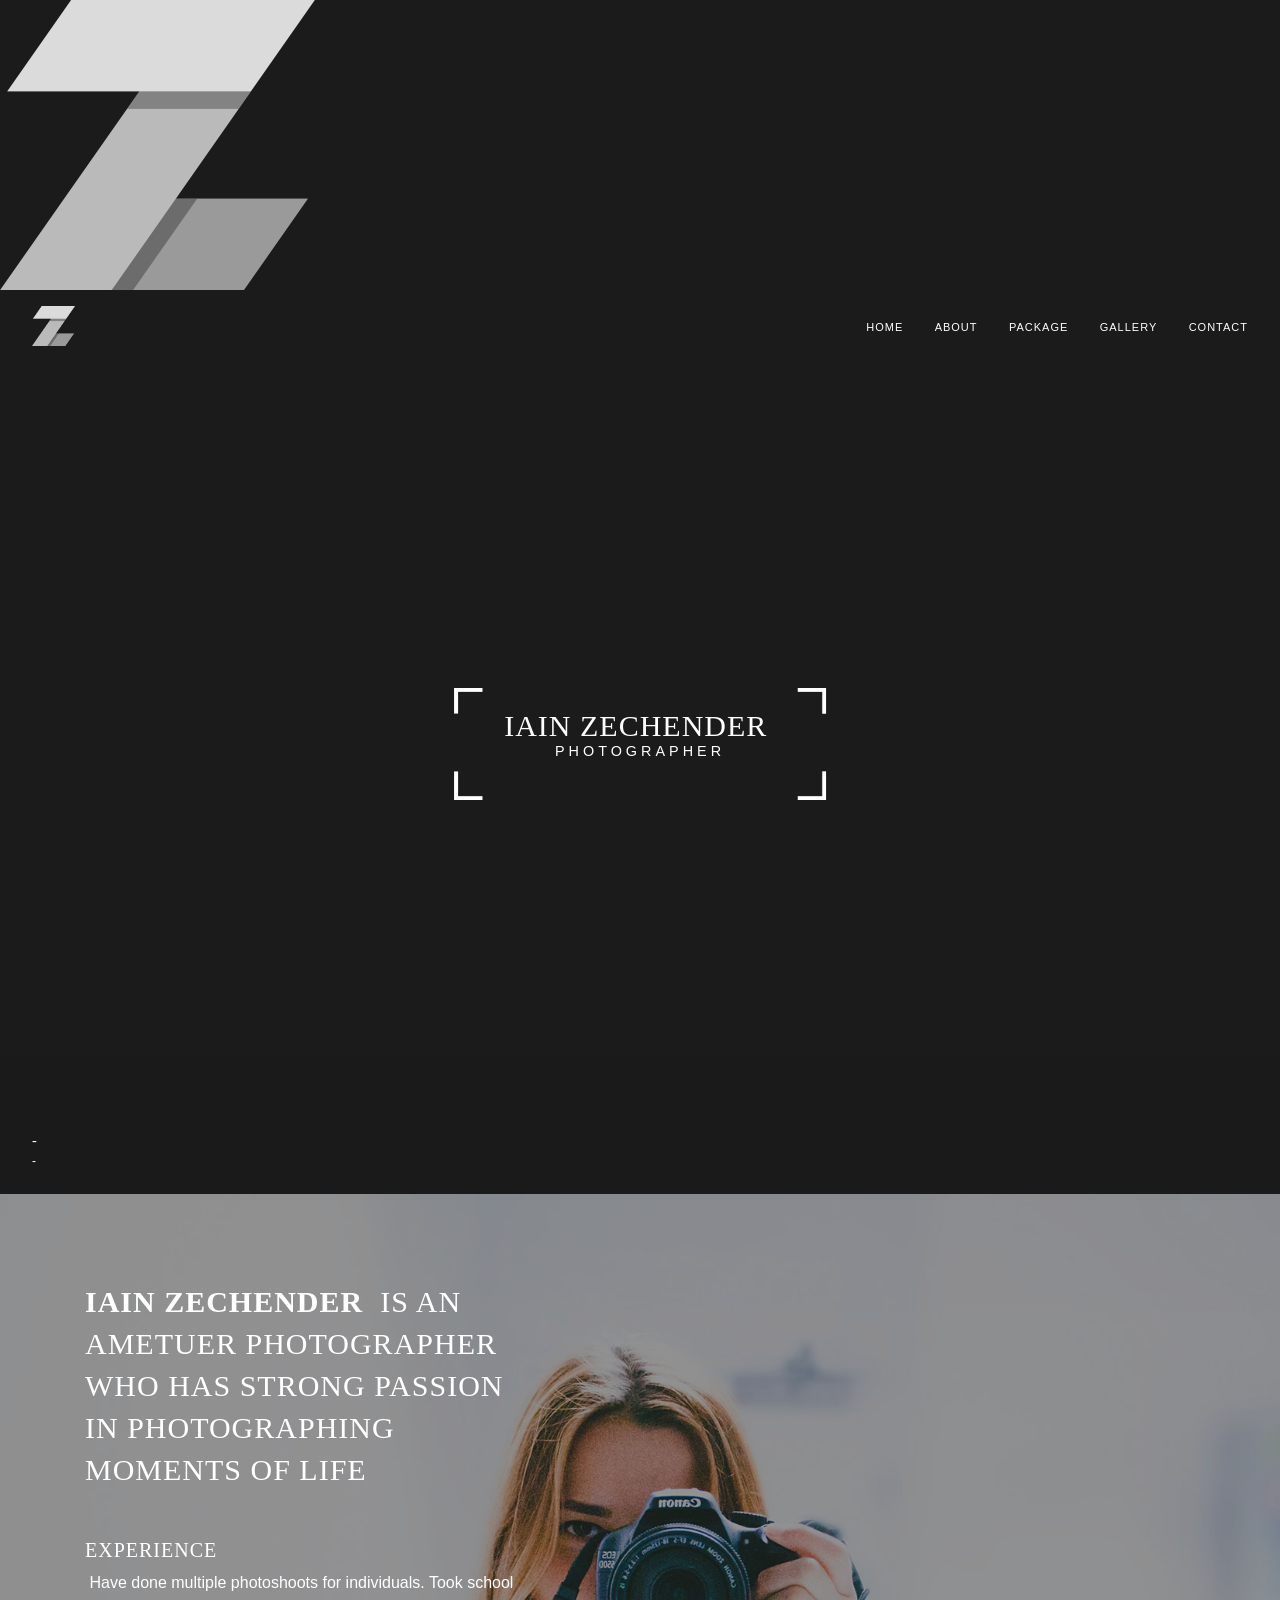
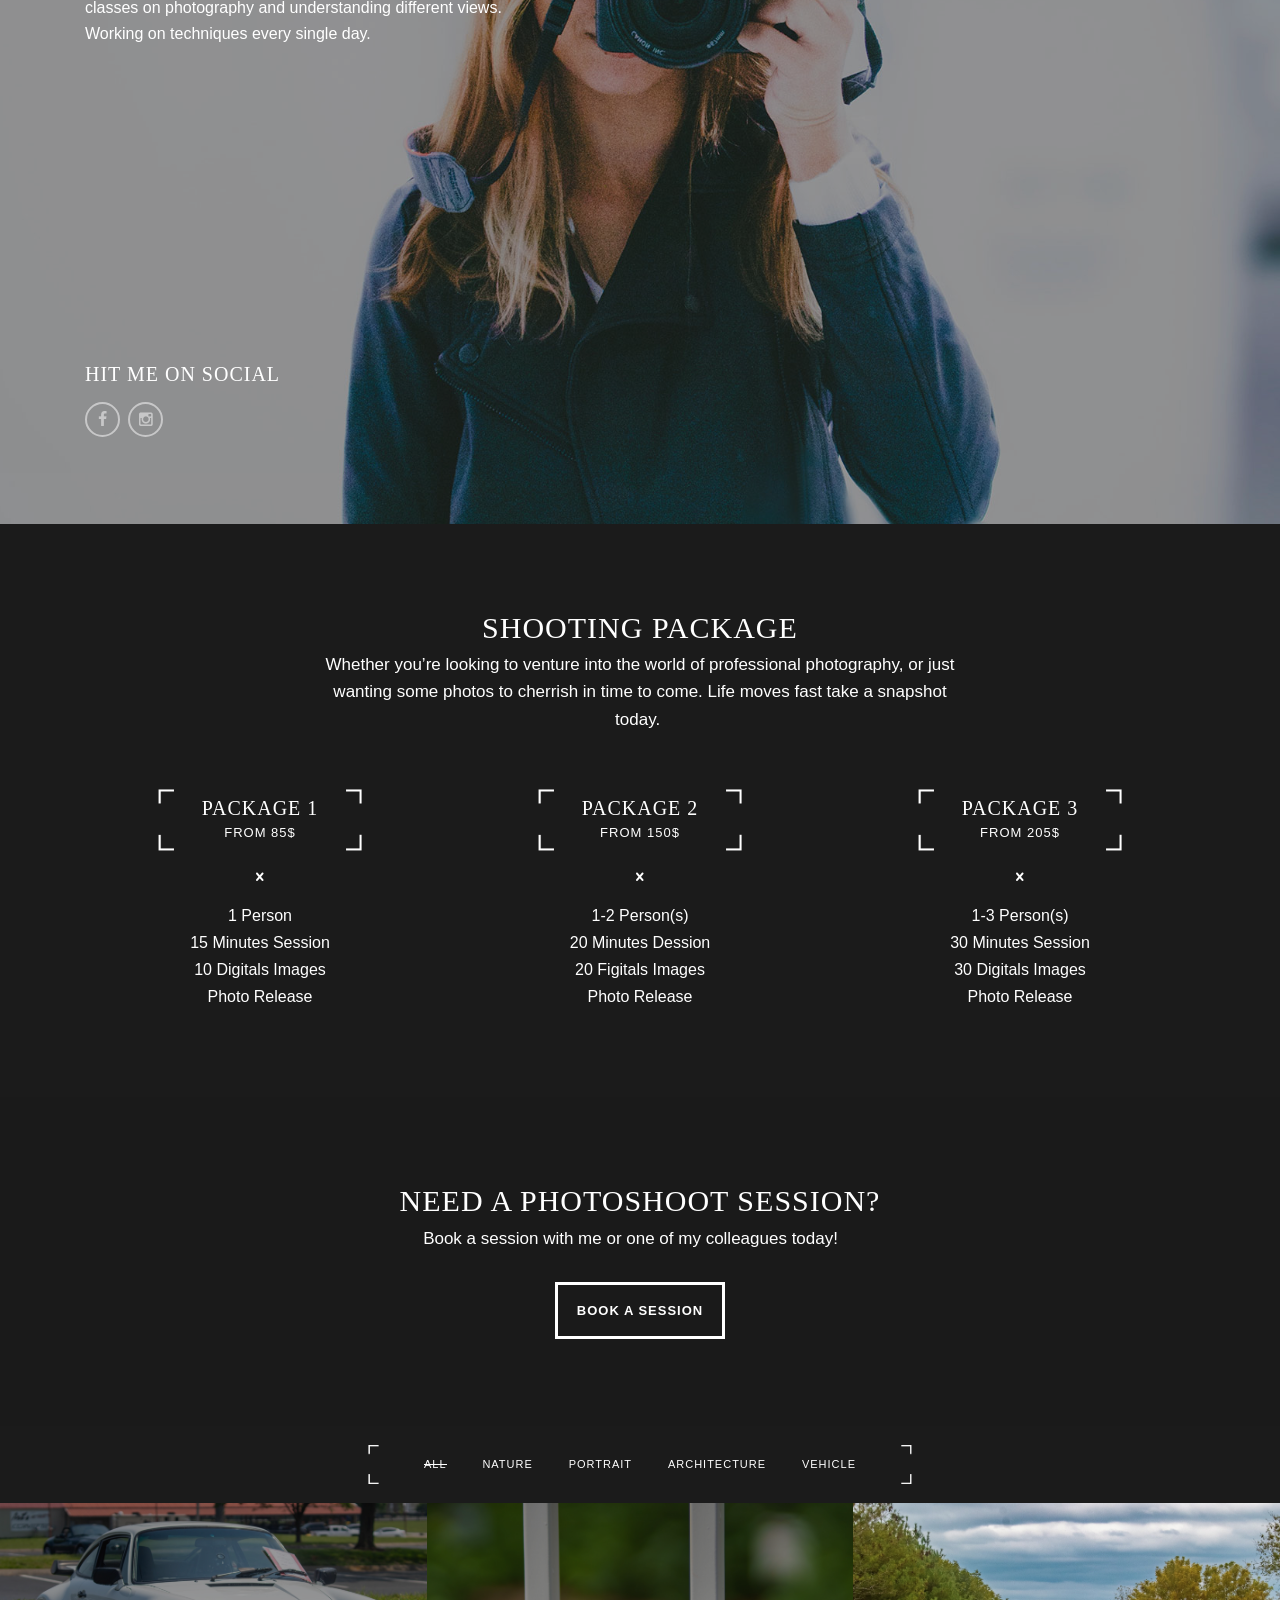
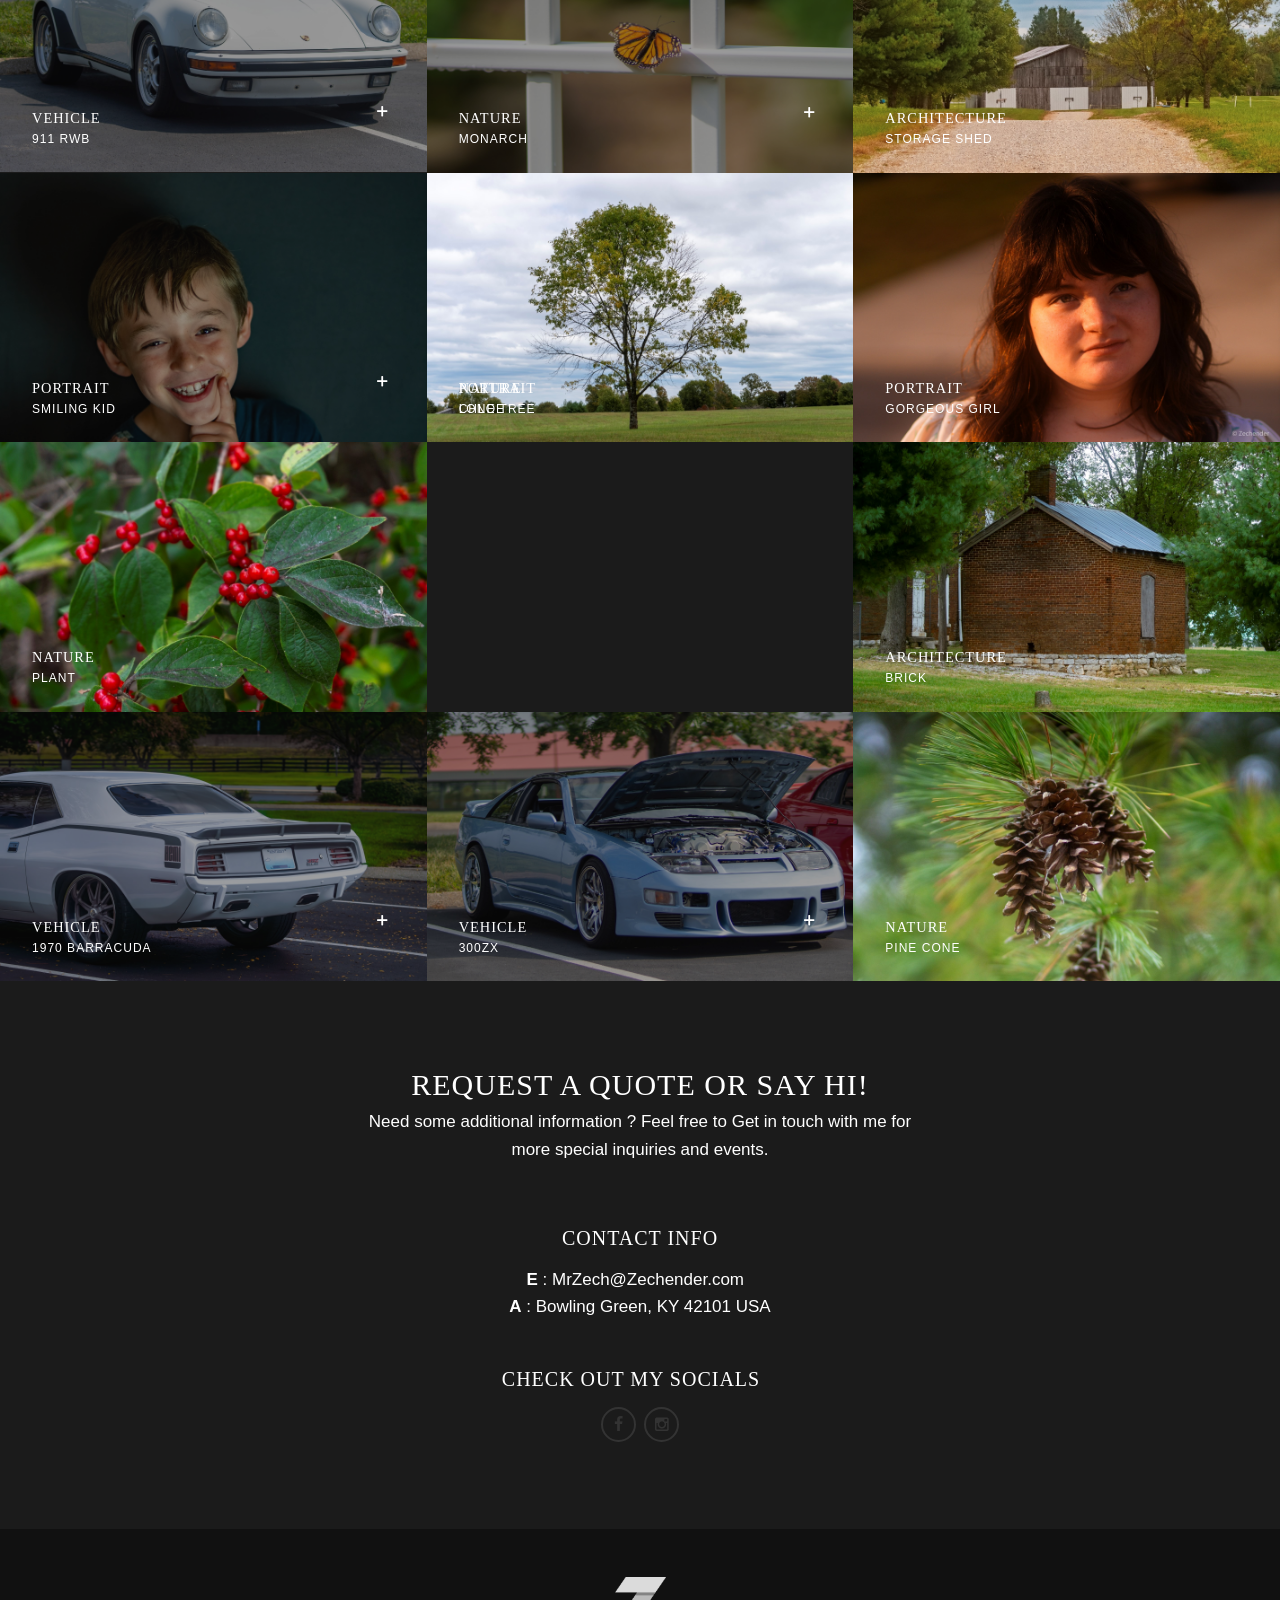
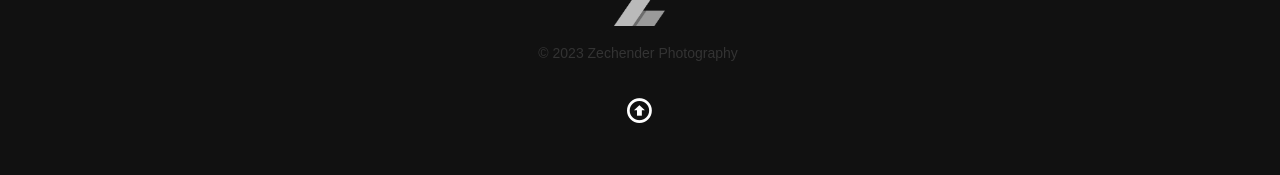
==== index.html @ 959a5744 "embed2" ====
﻿

<!DOCTYPE html>
<html lang="en">
   <embed type="image/jpg" src="img/logo.png" width="315" height="290">
   <head>
      <!-- Metas -->
      <meta charset="utf-8">
      <title>Zechender Photography</title>
      <meta name="description" content="">
      <meta name="viewport" content="width=device-width, initial-scale=1.0">
      <!-- Css -->
      <link href="css/bootstrap.css" rel="stylesheet" type="text/css" media="all">
      <link href="css/base.css" rel="stylesheet" type="text/css" media="all">
      <link href="css/main.css" rel="stylesheet" type="text/css" media="all">
      <link href="css/flexslider.css" rel="stylesheet" type="text/css" media="all">
      <link href="css/fonts.css" rel="stylesheet" type="text/css" media="all">
      <link href="../css?family=Montserrat:400,500,600,700,800,900" rel="stylesheet">
      <link href="../css-1?family=Raleway:400,400i,500,700" rel="stylesheet">
      <link rel='icon' type='image/png' href='img/logo.png'>
      
   </head>
   <body>
      
<style>
   /* customizable snowflake styling */
   .snowflake {
     color: #fff;
     font-size: 1em;
     font-family: Arial, sans-serif;
     text-shadow: 0 0 5px #000;
   }
   
   @-webkit-keyframes snowflakes-fall{0%{top:-10%}100%{top:100%}}@-webkit-keyframes snowflakes-shake{0%,100%{-webkit-transform:translateX(0);transform:translateX(0)}50%{-webkit-transform:translateX(80px);transform:translateX(80px)}}@keyframes snowflakes-fall{0%{top:-10%}100%{top:100%}}@keyframes snowflakes-shake{0%,100%{transform:translateX(0)}50%{transform:translateX(80px)}}.snowflake{position:fixed;top:-10%;z-index:9999;-webkit-user-select:none;-moz-user-select:none;-ms-user-select:none;user-select:none;cursor:default;-webkit-animation-name:snowflakes-fall,snowflakes-shake;-webkit-animation-duration:10s,3s;-webkit-animation-timing-function:linear,ease-in-out;-webkit-animation-iteration-count:infinite,infinite;-webkit-animation-play-state:running,running;animation-name:snowflakes-fall,snowflakes-shake;animation-duration:10s,3s;animation-timing-function:linear,ease-in-out;animation-iteration-count:infinite,infinite;animation-play-state:running,running}.snowflake:nth-of-type(0){left:1%;-webkit-animation-delay:0s,0s;animation-delay:0s,0s}.snowflake:nth-of-type(1){left:10%;-webkit-animation-delay:1s,1s;animation-delay:1s,1s}.snowflake:nth-of-type(2){left:20%;-webkit-animation-delay:6s,.5s;animation-delay:6s,.5s}.snowflake:nth-of-type(3){left:30%;-webkit-animation-delay:4s,2s;animation-delay:4s,2s}.snowflake:nth-of-type(4){left:40%;-webkit-animation-delay:2s,2s;animation-delay:2s,2s}.snowflake:nth-of-type(5){left:50%;-webkit-animation-delay:8s,3s;animation-delay:8s,3s}.snowflake:nth-of-type(6){left:60%;-webkit-animation-delay:6s,2s;animation-delay:6s,2s}.snowflake:nth-of-type(7){left:70%;-webkit-animation-delay:2.5s,1s;animation-delay:2.5s,1s}.snowflake:nth-of-type(8){left:80%;-webkit-animation-delay:1s,0s;animation-delay:1s,0s}.snowflake:nth-of-type(9){left:90%;-webkit-animation-delay:3s,1.5s;animation-delay:3s,1.5s}.snowflake:nth-of-type(10){left:25%;-webkit-animation-delay:2s,0s;animation-delay:2s,0s}.snowflake:nth-of-type(11){left:65%;-webkit-animation-delay:4s,2.5s;animation-delay:4s,2.5s}
   </style>
   <div class="snowflakes" aria-hidden="true">
     <div class="snowflake">
     ❅
     </div>
     <div class="snowflake">
     ❆
     </div>
     <div class="snowflake">
     ❅
     </div>
     <div class="snowflake">
     ❆
     </div>
     <div class="snowflake">
     ❅
     </div>
     <div class="snowflake">
     ❆
     </div>
     <div class="snowflake">
       ❅
     </div>
     <div class="snowflake">
       ❆
     </div>
     <div class="snowflake">
       ❅
     </div>
     <div class="snowflake">
       ❆
     </div>
     <div class="snowflake">
       ❅
     </div>
     <div class="snowflake">
       ❆
     </div>
   </div>

      <!-- Preloader -->
      <div class="loader">
         <!-- Preloader inner -->
         <div class="loader-inner">
            <svg width="120" height="220" viewbox="0 0 100 100" class="loading-spinner" version="1.1" xmlns="http://www.w3.org/2000/svg">
               <circle class="spinner" cx="50" cy="50" r="21" fill="#111111" stroke-width="2"></circle>
            </svg>
         </div>
         <!-- End preloader inner -->
      </div>
      <!-- End preloader-->
      <!--Wrapper-->
      <div class="wrapper">
         <!--Hero section-->
         <section class="hero">
            <!--Main slider-->
            <div class="main-slider slider flexslider">
               <ul class="slides">
                  <li>
                     <div class="background-img overlay">
                        <img src="img/11-2.png" alt="">
                     </div>
                     <div class="block-cat">
                        <h6>-<span>-</span></h6>
                     </div>
                  </li>
               </ul>
            </div>
            <!--End main slider-->
            <!--Header-->
            <header class="header default">
               <div class=" left-part">
                  <a class="logo scroll" href="#hero">
                  <img class="mb-0" src="img/logo.png" alt="">
                  </a>
               </div>
               <div class="right-part">
                  <nav class="main-nav">
                     <div class="toggle-mobile-but">
                        <a href="#" class="mobile-but">
                           <div class="lines"></div>
                        </a>
                     </div>
                     <ul>
                        <li><a class="scroll" href="#hero">Home</a></li>
                        <li><a class="scroll" href="#about">About</a></li>
                        <li><a class="scroll" href="#package">Package</a></li>
                        <li><a class="scroll" href="#gallery">Gallery</a></li>
                        <li><a class="scroll" href="#contact">Contact</a></li>
                     </ul>
                  </nav>
               </div>
            </header>
            <!--End header-->
            <!--Inner hero-->
            <div class="inner-hero">
               <!--Container-->
               <div class="container hero-content">
                  <!--Row-->
                  <div class="row">
                     <div class="col-sm-12 text-center">
                        <div class="height-hero">
                           <img class="mb-0 text-frame hero " src="img/frame.png" alt="">
                           <h1 class="large text-white mb-0">Iain Zechender&nbsp;</h1>
                           <h6 class="mb-0 text-white h6 uppercase">Photographer</h6>
                        </div>
                     </div>
                  </div>
                  <!--End row-->
               </div>
               <!--End container-->
            </div>
            <!--End inner hero-->
         </section>
         <!--End hero section-->
         <!--About section-->
         <section id="about" class=" about main overlay">
            <div class="background-img ">
               <img src="img/2.jpg" alt="">
            </div>
            <!--Container-->
            <div class="container">
               <!--Row-->
               <div class="row">
                  <div class="col-md-5  ">
                     <div class="block-content front-p">
                        <p class="block-intro h1  text-white mb-5"><strong>Iain Zechender&nbsp;</strong> is an ametuer photographer<br>
                         who has strong passion in photographing moments of life</p>
                        <div class="block-info mb-5">
                          <h5 class="mb-2">Experience</h5>
                           <p class="mb-0">&nbsp;Have done multiple photoshoots for individuals. Took school classes on photography and understanding different views. Working on techniques every single day.&nbsp; &nbsp; </p>
                        </div>
                        <div class="block-info mb-5">
                           <h5 class="mb-3">&nbsp;</h5>
                           <p class="mb-0">
                              <span class="bold mb-1 d-block" style="display: block;">&nbsp;</span>
                              <span class="mb-2 d-block" style="display: block;">&nbsp;</span>
                              <span class="bold mb-1 d-block" style="display: block;">&nbsp;</span>
                              <span class="mb-2 d-block" style="display: block;">&nbsp;</span>
                              <span class="bold mb-1 d-block" style="display: block;">&nbsp;</span>
                              <span class="d-block">&nbsp;</span>
                           </p>
                        </div>
                        <div class="block-info">
                           <h5 class="mb-3">Hit me on social</h5>
                           <ul class="block-social list-inline">
                              <li class="list-inline-item">
                                 <a href="https://www.facebook.com/ZechenderPhotography/"> <i class="icon-facebook"></i> </a>
                              </li>
                              <li class="list-inline-item">
                                 <a href="https://www.instagram.com/iain_zechender/"><i class="icon-instagram"></i> </a>
                              </li>
                           </ul>
                        </div>
                     </div>
                  </div>
               </div>
               <!--End row-->
            </div>
            <!--End container-->
         </section>
         <!--End about section-->
         <!--Package section-->
         <section id="package" class="package main">
            <!--Container-->
            <div class="container">
               <!--Row-->
               <div class="row justify-content-center">
                  <div class="col-12 col-md-10 col-lg-7">
                     <div class="block-content gap-one-bottom-md text-center ">
                        <h1>Shooting package</h1>
                        <p class="lead mb-0">Whether you’re looking to venture into the world of professional photography, or just wanting some photos to cherrish in time to come. Life moves fast take a snapshot today.&nbsp;</p>
                     </div>
                  </div>
               </div>
               <!--End row-->
            </div>
            <!--End container-->
            <!--Container-->
            <div class="container">
               <!--Row-->
               <div class="row justify-content-center">
                  <div class="col-12 col-lg-4">
                     <div class="block-package text-center">
                        <div class="package-header">
                           <img class="mb-0 text-frame package " src="img/frame.png" alt="">
                           <h5>Package 1<span>from 85$</span></h5>
                        </div>
                        <div class="package-body mt-4">
                           <i class="icon-cancel-1"></i>
                           <ul class="mt-3">
                              <li>1 Person</li>
                              <li>15 Minutes Session</li>
                              <li>10 Digitals Images</li>
                              <li>Photo Release</li>
                           </ul>
                        </div>
                     </div>
                  </div>
                  <div class="col-12 col-lg-4">
                     <div class="block-package text-center">
                        <div class="package-header">
                           <img class="mb-0 text-frame package " src="img/frame.png" alt="">
                           <h5>Package 2<span>from 150$</span></h5>
                        </div>
                        <div class="package-body mt-4">
                           <i class="icon-cancel-1"></i>
                           <ul class="mt-3">
                              <li>1-2 Person(s)</li>
                              <li>20 Minutes Dession</li>
                              <li>20 Figitals Images</li>
                              <li>Photo Release</li>
                           </ul>
                        </div>
                     </div>
                  </div>
                  <div class="col-12 col-lg-4">
                     <div class="block-package text-center">
                        <div class="package-header">
                           <img class="mb-0 text-frame package " src="img/frame.png" alt="">
                           <h5>Package 3<span>from 205$</span></h5>
                        </div>
                        <div class="package-body mt-4">
                           <i class="icon-cancel-1"></i>
                           <ul class="mt-3">
                              <li>1-3 Person(s)</li>
                              <li>30 Minutes Session</li>
                              <li>30 Digitals Images</li>
                              <li>Photo Release</li>
                           </ul>
                        </div>
                     </div>
                  </div>
               </div>
               <!--End row-->
            </div>
            <!--End container-->
         </section>
         <!--End package section-->
         <!--Divider-->
         <section class="main overlay">
            <div class="background-img ">
               <img src="img/100.jpg" alt="">
            </div>
            <!--Container-->
            <div class="container">
               <!--Row-->
               <div class="row justify-content-center">
                  <div class="col-12 col-md-10 col-lg-7">
                     <div class="block-content  text-center front-p ">
                        <h1> need a photoshoot session?</h1>
                        <p class="lead">Book a session with me or one of my colleagues today!&nbsp; &nbsp;&nbsp;</p>
                        <a href="#contact" class="scroll btn">Book a session</a>
                     </div>
                  </div>
               </div>
               <!--End row-->
            </div>
            <!--End container-->
         </section>
         <!--End divider-->
         
         
         <!--Gallery section-->
         <section id="gallery" class="gallery">
            <div class="block-content filter">
               <div class="height-filter">
                  <img class="mb-0 menu-filter-frame " src="img/menu-filter-frame.png" alt="">
                  <div class="block-filter">
                     <ul class="list-inline">
                        <li class="list-inline-item"><a class="active" href="#" data-filter="all">all</a></li>
                        <li class="list-inline-item"><a href="#" data-filter="nature" class="">Nature</a></li>
                        <li class="list-inline-item"><a href="#" data-filter="people" class="">Portrait</a></li>
                        <li class="list-inline-item"><a href="#" data-filter="architecture" class="">Architecture</a></li>
                        <li class="list-inline-item"><a href="#" data-filter="black-white">Vehicle</a></li>
                     </ul>
                  </div>
               </div>
            </div>
            <div class="block-content">
               <div class="col-lg-4">
                  <div class="block-gallery black-white">
                     <img src="img/gallery/crop4.jpg" alt="">
                     <div class="block-cat">
                        <a href="album.html"></a>
                           <h6>Vehicle<span>911 RWB</span></h6>
                           <i class="icon-plus-1"></i>
                        </a>
                     </div>
                  </div>
               </div>
               <div class="col-lg-4">
                  <div class="block-gallery nature">
                     <img src="img/gallery/6.jpg" alt="">
                     <div class="block-cat">
                        <a href="album 2.html"></a>
                           <h6>Nature<span>Monarch</span></h6>
                           <i class="icon-plus-1"></i>
                        </a>
                     </div>
                  </div>
               </div>
               <div class="col-lg-4">
                  <div class="block-gallery architecture">
                     <img src="img/gallery/statiomn.jpg" alt="">
                     <div class="block-cat">
                        
                           <h6>Architecture<span>Storage Shed</span></h6>
                           
                        </a>
                     </div>
                  </div>
               </div>
               <div class="col-lg-4">
                  <div class="block-gallery people">
                     <img src="img/gallery/kid.jpg" alt="">
                     <div class="block-cat">
                        <a href="album 3.html"></a>
                           <h6>Portrait<span>Smiling Kid</span></h6>
                           <i class="icon-plus-1"></i>
                        </a>
                     </div>
                  </div>
               </div>
               <div class="col-lg-4">
                  <div class="block-gallery nature">
                     <img src="img/gallery/t2.jpg" alt="">
                     <div class="block-cat">
                        
                           <h6>Nature<span>Lone Tree</span></h6>
                           
                        </a>
                     </div>
                  </div>
               </div>
               <div class="col-lg-4">
                  <div class="block-gallery people">
                     <img src="img/gallery/Baileigh.jpg" alt="">
                     <div class="block-cat">
                        
                           <h6>Portrait<span>Gorgeous Girl</span></h6>
                           
                        </a>
                     </div>
                  </div>
               </div>
               <div class="col-lg-4">
                  <div class="block-gallery nature">
                     <img src="img/gallery/plant.jpg" alt="">
                     <div class="block-cat">
                        
                           <h6>Nature<span>Plant</span></h6>
                           
                        </a>
                     </div>
                  </div>
               </div>
               <div class="col-lg-4">
                  <div class="block-gallery people">
                     <img src="img/gallery/cat2.jpg" alt="">
                     <div class="block-cat">
                        
                           <h6>Portrait<span>Chloe</span></h6>
                           
                        </a>
                     </div>
                  </div>
               </div>
               <div class="col-lg-4">
                  <div class="block-gallery architecture">
                     <img src="img/gallery/hou.jpg" alt="">
                     <div class="block-cat">
                        
                           <h6>Architecture<span>Brick</span></h6>
                           
                        </a>
                     </div>
                  </div>
               </div>
               <div class="col-lg-4">
                  <div class="block-gallery black-white">
                     <img src="img/gallery/72.jpg" alt="">
                     <div class="block-cat">
                        <a href="album.html">
                           <h6>Vehicle<span>1970 Barracuda</span></h6>
                           <i class="icon-plus-1"></i>
                        </a>
                     </div>
                  </div>
               </div>
               <div class="col-lg-4">
                  <div class="block-gallery black-white">
                     <img src="img/gallery/82.jpg" alt="">
                     <div class="block-cat">
                        <a href="album.html">
                           <h6>Vehicle<span>300ZX</span></h6>
                           <i class="icon-plus-1"></i>
                        </a>
                     </div>
                  </div>
               </div>
               <div class="col-lg-4">
                  <div class="block-gallery nature">
                     <img src="img/gallery/natur.jpg" alt="">
                     <div class="block-cat">
                        
                           <h6>Nature<span>Pine Cone</span></h6>
                           
                        </a>
                     </div>
                  </div>
               </div>
            </div>
         </section>
         <!--End gallery section-->
         <section id="contact" class="contact main">
            <!--Container-->
            <div class="container">
               <!--Row-->
               <div class="row justify-content-center">
                  <div class="col-12 col-md-10 col-lg-7">
                     <div class="block-content  text-center gap-one-bottom-md front-p ">
                        <h1> Request a Quote or Say Hi!</h1>
                       <p class="lead mb-0">Need some additional information ? Feel free to Get in touch with me for <br>more special inquiries and events.  </p>
                     </div>
                  </div>
               </div>
               <!--End row-->
            </div>
            <!--End container-->
            <!--Container-->
            <div class="container">
               <!--Row-->
               <div class="row justify-content-center">
                  <div class="col-12 col-md-10 col-lg-7">
                     <div class="block-content text-center">
                        <div class="block-info mb-5">
                           <h5 class="mb-3">contact info</h5>
                           <p class="lead mb-0"><span class="bold">E</span> : MrZech@Zechender.com
                              <span class="bold">&nbsp;</span> <br>
                              <span class="bold">A</span> : Bowling Green, KY 42101 USA 
                           </p>
                        </div>
                        <div class="block-info">
                           <h5 class="mb-3">Check out my socials&nbsp; &nbsp;</h5>
                           <ul class="block-social dark list-inline">
                              <li class="list-inline-item">
                                 <a href="https://www.facebook.com/ZechenderPhotography/"> <i class="icon-facebook"></i> </a>
                              </li>
                              <li class="list-inline-item">
                                 <a href="https://www.instagram.com/iain_zechender/"><i class="icon-instagram"></i> </a>
                              </li>
                           </ul>
                        </div>
                     </div>
                  </div>
               </div>
               <!--End row-->
            </div>
            <!--End container-->
         </section>
         <!--End contact section-->
         <footer class="footer gap-double-sm bg-secondary">
            <!--Container-->
            <div class="container">
               <!--Row-->
               <div class="row justify-content-center">
                  <div class="col-12 col-md-10 col-lg-4">
                     <div class="block-content text-center">
                        <div class="logo">
                           <img class="" src="img/logo.png" alt="">
                        </div>
                        <p class="text-small">&copy; 2023 Zechender Photography<span>&nbsp;</span></p>
                        <a class="top scroll" href="#header"><i class="icon-up-circled-1"></i></a>
                     </div>
                  </div>
               </div>
               <!--End row-->
            </div>
            <!--End container-->
         </footer>
      </div>
      <!-- End wrapper-->
      <!--Javascript--> 
      <script src="js/jquery-1.12.4.min.js"></script>
      <script src="js/jquery.flexslider-min.js"></script>
      <script src="js/smooth-scroll.js"></script>
      <script src="js/modernizr.js"></script>
      <script src="js/instafeed.min.js"></script>
      <script src="js/jquery.gridrotator.js"></script>
      <script src="js/script.js"></script>
      <!-- Google analytics -->
      <!-- End google analytics -->
   </body>
</html>
---- css/base.css ----
/* Table of Content
==================================================
    1.Reset & Basics
    2.Basic Styles
    3.Typography and Common style
    4.Links


/* Reset & Basics (Inspired by E. Meyers) */

*,
*:before,
*:after {
    -moz-box-sizing: border-box;
    -webkit-box-sizing: border-box;
    -ms-box-sizing: border-box;
    -o-box-sizing: border-box;
}
* {
    margin: 0;
    padding: 0;
}
html,
body,
div,
span,
applet,
object,
iframe,
h1,
h2,
h3,
h4,
h5,
h6,
p,
blockquote,
pre,
a,
abbr,
acronym,
address,
big,
cite,
code,
dfn,
em,
img,
ins,
kbd,
q,
s,
samp,
small,
strike,
strong,
sub,
sup,
tt,
var,
b,
u,
i,
center,
dl,
dt,
dd,
ol,
ul,
li,
fieldset,
form,
label,
legend,
table,
caption,
tbody,
tfoot,
thead,
tr,
th,
td,
article,
aside,
canvas,
details,
embed,
figure,
figcaption,
footer,
header,
hgroup,
menu,
nav,
output,
ruby,
section,
summary,
time,
mark,
audio,
video {
    margin: 0;
    padding: 0;
    border: 0;
    font-size: 100%;
    font: inherit;
    vertical-align: baseline;
    text-decoration: none;
}
article,
aside,
details,
figcaption,
figure,
footer,
header,
hgroup,
menu,
nav,
section {
    display: block;
}
ol,
ul {
    list-style: none;
}
blockquote,
q {
    quotes: none;
}
blockquote:before,
blockquote:after,
q:before,
q:after {
    content: '';
    content: none;
}
table {
    border-collapse: collapse;
    border-spacing: 0;
}
a,
a:hover,
a:active,
a:visited,
a:focus {
    text-decoration: none;
}
img {
    display: block;
    vertical-align: middle;
    height: auto;
    max-width: 100%;
}
.map img {
    max-width: none;
}
a:focus {
    outline: 0;
}
iframe {
    width: 100%;
    border: none;
    display: inline-block;
}
::-moz-selection {
    background: #111111;
    color: #ffffff;
}
/* End reset & basics (Inspired by E. Meyers) */
/*Basic Styles*/



body {
    background: #1b1b1b;
    font-family: "Raleway", "Helvetica Neue", "Helvetica", Helvetica, Arial, sans-serif;
    color: #ffffff;
    margin: 0;
    font-size: 1em;
    font-weight: 500;
    -moz-osx-font-smoothing: grayscale;
    -webkit-font-smoothing: antialiased;
}

/*End basic styles*/
/* Typography and Common style*/

h1,
h2,
h3,
h4,
h5,
h6,
.h1,
.h2,
.h3,
.h4,
.h5,
.h6
 {
    font-family: 'Montserrat';
    margin-bottom:.4rem;
    position: relative;
    letter-spacing: 1px;
    font-weight: 500;
    
}

h1, .h1 {
  font-size: 1.875rem;
  text-transform: uppercase;
  font-weight:400;
}

h2, .h2 {
  font-size: 1.75rem;
}

h3, .h3 {
  font-size: 1.65rem;
}

h4, .h4 {
  font-size: 1.5rem;
}

h5, .h5 {
  font-size: 1.25rem;
  text-transform: uppercase;
}

h6, .h6 {
  font-size: .9375rem;
  text-transform: uppercase;
}

.h6{
    font-family: "Raleway", "Helvetica Neue", "Helvetica", Helvetica, Arial, sans-serif;
    letter-spacing: 4px;
    text-transform: uppercase;
}


em {
    font-style: italic;
}

span{
    display: inline-block;
}

p{
    line-height: 1.6;
    margin-bottom: 1.875rem;
}

p span{
    font-size: inherit;
}

strong{
    font-weight: 900;
}

span.bold{
    font-weight: 700;
}

section,
.section{
    position: relative;
    overflow: hidden;
    width: 100%;
}

.block-content {
    position: relative;
    width: 100%;
}

.front-p {
    position: relative;
    z-index: 100;
}


.text-small {
    font-size: .875rem;
    color: #333333;
    line-height: 1.7;
}

.text-small span{
    color: #ffffff;
}


.d-block{
	display: block;
}


input[type]:-moz-placeholder {
    color: rgba(85,45,35,.5);
}
:-moz-placeholder {
    color: rgba(85,45,35,.5);
}
::-moz-placeholder {
    color: rgba(85,45,35,.5);
}
:-ms-input-placeholder {
    color: rgba(85,45,35,.5);
}
::-webkit-input-placeholder {
    color: rgba(85,45,35,.5);
}


.bg-secondary{
    background: #111111;
}

.indent {
    text-indent: -999px;
    display: none;
}


/* End typography and common style*/


/*Links*/

a,
.but,
.but-round,
input[type="text"],
.mobile-but .lines:after,
.mobile-but .lines:before,
.disable,
.insta-Feed li a:before,
.block-logo img

 {
    transition: 0.4s ease-in-out;;
-webkit-transition: 0.4s ease-in-out;;
-moz-transition: 0.4s ease-in-out;;
    -ms-transition: 0.4s ease-in-out;;
    -o-transition: 0.4s ease-in-out;;
}

.block-social li.list-inline-item:not(:last-child) {
    margin-right: 0.25rem;
}

.block-social li a{
    color: #ffffff;
    border: 2px solid #ffffff;
    border-radius: 50%;
    width: 35px;
    height: 35px;
    display: inline-block;
    text-align: center;
    line-height: 2;
    opacity: .5;
}

.block-social.dark li a{
    color: #333333;
    border: 2px solid #333333;
    opacity: 1;
}


.block-social li a:hover{
    opacity: 1;
}


.block-social.dark li a:hover{
   color: #444444;
    border: 2px solid #444444;
}


.divider{
    padding-top: 12.5rem;
    padding-bottom: 12.5rem;
}


section.divider.large{
    padding-top: 20rem;
    padding-bottom: 20rem;
}

section.main, .main{
    padding-top: 7.42857rem;
    padding-bottom: 7.42857rem;
}



div[class*="col-"].gap-one-bottom-md, .gap-one-bottom-md{
    padding-bottom: 4rem;
}


div[class*="col-"].gap-one-top-md, .gap-one-top-md{
    padding-top: 4rem;
}


div[class*="col-"].gap-double-md, .gap-double-md {
    padding-top: 4rem;
    padding-bottom: 4rem;
}

div[class*="col-"].gap-one-bottom-lg, .gap-one-bottom-lg{
    padding-bottom: 10rem;
}


div[class*="col-"].gap-one-top-lg, .gap-one-top-lg{
    padding-top: 10rem;
}



div[class*="col-"].gap-double-lg, .gap-double-lg {
    padding-top: 10rem;
    padding-bottom: 10rem;
}


div[class*="col-"].gap-one-bottom-sm, .gap-one-bottom-sm{
    padding-bottom: 3rem;
}


div[class*="col-"].gap-one-top-sm, .gap-one-top-sm{
    padding-top: 3rem;
}


div[class*="col-"].gap-double-sm, .gap-double-sm {
    padding-top: 3rem;
    padding-bottom: 3rem;
}

img {
    margin-bottom: 1.875rem;
}
/*End links*/
---- css/main.css ----
/*
*	Sora - Minimal Photographer Template
* 	Copyright 2018
* 	www.mutationmedia.net
* 	Created by : mutationthemes
*
*/
/* Table of Content
==================================================
	1.Preloader
	2.Site wrapper
	3.Hero section
	4.About section
    5.Package section
    6.Testimonials section
    7.Gallery section
    8.Contact section
    8.Instagram grid section
    9.Footer
    10.Mediaqueries




/*Preloader*/

.loader {
    background: #111111;
    bottom: 0;
    height: 100%;
    left: 0;
    position: fixed;
    right: 0;
    top: 0;
    width: 100%;
    z-index: 9999;
}
.loader-inner {
    left: 0;
    position: absolute;
    top: 50%;
    width: 100%;
    text-align: center;
    transform: translateY(-50%);
    -webkit-transform: translateY(-50%);
    -moz-transform: translateY(-50%);
    -ms-transform: translateY(-50%);
    -o-transform: translateY(-50%);
}
.loading-spinner {
    width: 80px;
    height: 80px;
    animation: spinner-rotate 2s ease-in-out infinite;
    -webkit-animation: spinner-rotate 2s ease-in-out infinite;
    -moz-animation: spinner-rotate 2s ease-in-out infinite;
    -ms-animation: spinner-rotate 2s ease-in-out infinite;
    -o-animation: spinner-rotate 2s ease-in-out infinite;
}
.spinner {
    animation: spinner-color 8s ease-in-out infinite, spinner-dash 2s ease-in-out infinite;
    -webkit-animation: spinner-color 8s ease-in-out infinite, spinner-dash 2s ease-in-out infinite;
    -moz-animation: spinner-color 8s ease-in-out infinite, spinner-dash 2s ease-in-out infinite;
    -ms-animation: spinner-color 8s ease-in-out infinite, spinner-dash 2s ease-in-out infinite;
    -o-animation: spinner-color 8s ease-in-out infinite, spinner-dash 2s ease-in-out infinite;
    stroke-linecap: round;
}
@keyframes spinner-rotate {
    100% {
        transform: rotate(360deg);
        -webkit-transform: rotate(360deg);
        -moz-transform: rotate(360deg);
        -ms-transform: rotate(360deg);
        -o-transform: rotate(360deg);
    }
}
@keyframes spinner-color {
    0%, 100% {
        stroke: #ffffff;
    }
    
}
@keyframes spinner-dash {
    0% {
        stroke-dasharray: 1, 200;
        stroke-dashoffset: 0;
    }
    50% {
        stroke-dasharray: 90, 200;
        stroke-dashoffset: -35px;
    }
    100% {
        stroke-dasharray: 90, 200;
        stroke-dashoffset: -125px;
    }
}
/*End preloader*/


/*Site wrapper*/

.wrapper {
    position: relative;
}

/*End site wrapper*/


/* Hero Section*/


section.hero {
    background: #151514;
    padding: 0;
    position: relative;
    overflow:hidden;
}



.background-img  img {
    display: none;
}
.background-img {
    width: 100%;
    height: 100%;
}
.background-img {
    background-attachment: scroll;
    background-clip: border-box;
    background-color: #222222;
    background-image: none;
    background-origin: padding-box;
    background-position: 50% 50% !important;
    background-repeat: repeat;
    background-size: cover !important;
    height: 100%;
    left: 0;
    position: absolute;
    top: 0;
    width: 100%;
    z-index: 0;
}
.overlay:before {
      position: absolute;
  top: 0;
  left: 0;
  max-width: none !important;
  max-height: none !important;
  -webkit-backface-visibility: hidden;
  -moz-backface-visibility: hidden;
  -ms-backface-visibility: hidden;
  -o-backface-visibility: hidden;
  backface-visibility: hidden;
  -webkit-perspective: 1000px;
  -moz-perspective: 1000px;
  -ms-perspective: 1000px;
  -o-perspective: 1000px;
  perspective: 1000px;
    background: rgba(17, 17, 17, .4);
    width: 100%;
    height: 100%;

    z-index: 3;
    content: "";
}
section.hero   .inner-hero {
    bottom: 0;
    left: 0;
    position: absolute;
    right: 0;
    top: 0;
    height: 100%;
    z-index: 10;
}


.height-hero{
    height: 70px;
}


.slider  .slides  li {
    background-size: cover;
    min-height:600px;
}


.header.default {
    left: 0;
    position: absolute;
    top: 0;
    width: 100%;
    z-index: 1000;
}


.header.switched-header {
    background-color: #111111;
    left: 0;
    position: fixed;
    top: 0;
    width: 100%;
    z-index: 999;
}
.header  .left-part {
    float: left;
    margin-left: 2rem;
}
.header  .logo {
    display: inline-block;
    height: 50px;
    margin-top: .775rem;
}

.header  .logo  img {
    max-height: 80%;
}




.header  .right-part {
    float: right;
    margin-right: 2rem;
    position: relative;
}
.mobile-but {
    display: inline-block;
    height: 24px;
    position: absolute;
    right: -1rem;
    top: -38px;
    z-index: 1000;
    display: none;
}
.mobile-but  .lines {
    transform: translate(0px, 10px) rotate(0deg);
    -webkit-transform: translate(0px, 10px) rotate(0deg);
    -ms-transform: translate(0px, 10px) rotate(0deg);
    -moz-transform: translate(0px, 10px) rotate(0deg);
}
.mobile-but  .lines,
.mobile-but  .lines:after,
.mobile-but  .lines:before {
    height: 2px;
    width: 25px;
}
.mobile-but  .lines:after,
.mobile-but  .lines:before {
    content: " ";
    display: block;
}
.mobile-but  .lines:after {
    transform: translate(0px, 4px) rotate(0deg);
    -webkit-transform: translate(0px, 4px) rotate(0deg);
    -ms-transform: translate(0px, 4px) rotate(0deg);
    -moz-transform: translate(0px, 4px) rotate(0deg);
}
.mobile-but  .lines:before {
    transform: translate(0px, -4px) rotate(0deg);
    -webkit-transform: translate(0px, -4px) rotate(0deg);
    -ms-transform: translate(0px, -4px) rotate(0deg);
    -moz-transform: translate(0px, -4px) rotate(0deg);
}
.mobile-but  .lines:after,
.mobile-but  .lines:before {
    background: #ffffff;
}
.toggle-mobile-but.active   .mobile-but   .lines:after {
    transform: translate(0px, -1px) rotate(45deg);
    -webkit-transform: translate(0px, -1px) rotate(45deg);
    -ms-transform: translate(0px, -1px) rotate(45deg);
    -moz-transform: translate(0px, -1px) rotate(45deg);
}
.toggle-mobile-but.active  .mobile-but .lines:before {
    transform: translate(0px, 1px) rotate(-45deg);
    -webkit-transform: translate(0px, 1px) rotate(-45deg);
    -ms-transform: translate(0px, 1px) rotate(-45deg);
    -moz-transform: translate(0px, 1px) rotate(-45deg);
}
.main-nav li {
    display: block;
    float: left;
    margin-left: 1.9625rem;
    font-size: .6875rem;
    text-transform: uppercase;
    font-family: 'Montserrat', sans-serif;
    letter-spacing: 1px;
    list-style: none;
    
}
.main-nav li  a {
    color: #ffffff;
    display: block;
    position: relative;
    padding: 1.7rem 0;
}

.hero-content {
    color: #ffffff;
    position: relative;
    text-align: center;
    top: 50%;
    transform: translateY(-50%);
    -webkit-transform: translateY(-50%);
    -moz-transform: translateY(-50%);
    -ms-transform: translateY(-50%);
    -o-transform: translateY(-50%);
}

.text-frame{
    position: absolute;
    left: 50%;
    transform: translate(-50%, -50%);
    -webkit-transform: translate(-50%, -50%);
    -moz-transform: translate(-50%, -50%);
    -ms-transform: translate(-50%, -50%);
    -o-transform: translate(-50%, -50%);
    top: 50%;
}

.text-frame.hero{
    max-height: 160%;
}

.text-frame.package{
    max-height: 130%;
}

/* End hero section*/



/* About section*/


p.block-intro{
    line-height: 1.4;

}

/* End about section*/



/* Package section*/


.package-header{
    position: relative;
    height: 47px;
}

.package-header h5 span{
    display: block;
    font-family: "Raleway", "Helvetica Neue", "Helvetica", Helvetica, Arial, sans-serif;
    text-transform: uppercase;
    font-size: .8125rem;
    margin-top: .3125rem;
}


.package-body li{
    line-height: 1.7;
}


.block-logo img:hover {
    transform: scale(1.05);
    -webkit-transform: scale(1.05);
    -ms-transform: scale(1.05);
    -moz-transform: scale(1.05);
}
.block-logo img {
    opacity: .1;
    margin-bottom: 0;
}

/* End package section*/





/* Testimonials section*/


.blockquote{
    position: relative;
}

.blockquote p{
    font-weight: 800;
    line-height: 1.4;
    font-size: 2rem;
    font-family: 'Montserrat', sans-serif;
    position: relative;
}


.blockquote img.quote{
     position: absolute;
    width: 13% !important;;
    left: 0;
    top: 0;
    z-index: -1;
}

.blockquote .quote-info img{
    margin-left:auto;
    margin-right: auto;
    margin-bottom: 1.25rem;
    width: 12% !important;
}

.blockquote .quote-info h6 span{
    display: block;
    font-family: "Raleway", "Helvetica Neue", "Helvetica", Helvetica, Arial, sans-serif;
    text-transform: uppercase;
    font-size: .8125rem;
    margin-top: .3125rem;
}

/* End testimonials section*/




/* Gallery section*/



.gallery .block-content .col-lg-4{
    padding-right: 0;
    padding-left: 0;
    float: left;
}

.gallery .block-content .block-gallery{
    position: relative;
}

.gallery .block-content .block-gallery img{
    margin-bottom: 0;
}

.block-gallery .block-cat a{
    position: absolute;
    background: rgba(17, 17, 17, .4);
    width: 100%;
    height: 100%;
    left: 0;
    top: 0;



}

.block-gallery .block-cat a:hover{
    background: rgba(17, 17, 17, .6);

}

.block-gallery .block-cat h6, .main-slider .block-cat h6{
    position: absolute;
    left: 2rem;
    bottom: 20px;
    z-index: 4;
}


.block-gallery .block-cat i{
    position: absolute;
    right: 2rem;
    bottom: 50px;
    z-index: 4;
    font-size: 1.1rem;
}


.block-gallery .block-cat h6 span, .main-slider .block-cat h6 span{
    display: block;
    font-family: "Raleway", "Helvetica Neue", "Helvetica", Helvetica, Arial, sans-serif;
    text-transform: uppercase;
    font-size: .8125rem;
    margin-top: .3125rem;
    font-weight: 300;
}



.block-content.filter{
	padding: 1.25rem 0;
}

.height-filter{
    height: 37px;
}


.height-filter img.menu-filter-frame{
    -webkit-transform: translateX(-50%);
    -moz-transform: translateX(-50%);
    -ms-transform: translateX(-50%);
    -o-transform: translateX(-50%);
    position: absolute;
    top: 19px;
    max-height:51%;
    left: 50%;
}

.block-filter {
    z-index: 100;
    width: 100%;
    text-align: center;
}


.block-filter li{
	padding: .75rem 0;
}


.block-filter li, .block-album-nav li, .height-insta .block-content a {
    margin-left: .98125rem;
    margin-right: .98125rem !important;
    font-size: .6875em;
    text-transform: uppercase;
    font-family: 'Montserrat', sans-serif;
    letter-spacing: 1px;
    position: relative;
}



.block-filter li a.active:before {
    content: "";
    background: #ffffff;
    width: 100%;
    height: 1px;
    position: absolute;
    top:18px;
    
}

.disable:before{
    opacity:.6;
    background-color: #222222;
    content: "";
    display: block;
    height: 100%;
    left: 0;
    position: absolute;
    top: 0;
    width: 100%;
    z-index:12;
}

.block-info   p{
    display: inline-block;
}

.block-info .block-name {
    min-width: 347px;
}



 .height-album{
    position: absolute;
    left: 50%;
    transform: translateX(-50%);
    -webkit-transform: translateX(-50%);
    -moz-transform: translateX(-50%);
    -ms-transform: translateX(-50%);
    -o-transform: translateX(-50%);
    height: 37px;
    width: 100%;
    top: -10px;
}

 .height-album img.menu-album-frame {
    position: absolute;
    max-width: inherit;
    left: 50%;
    transform: translateX(-50%);
    -webkit-transform: translateX(-50%);
    -moz-transform: translateX(-50%);
    -ms-transform: translateX(-50%);
    -o-transform: translateX(-50%);
    max-height: 100%;
    top: -4px;
}



 .height-insta img.insta-btn-frame {
    position: absolute;
    max-width: inherit;
    left: 50%;
    transform: translateX(-50%);
    -webkit-transform: translateX(-50%);
    -moz-transform: translateX(-50%);
    -ms-transform: translateX(-50%);
    -o-transform: translateX(-50%);
    max-height: 100%;
    top: -4px;

}


.height-insta{
    height: 37px;
    position: absolute;
    left: 50%;
    transform: translateX(-50%);
    -webkit-transform: translateX(-50%);
    -moz-transform: translateX(-50%);
    -ms-transform: translateX(-50%);
    -o-transform: translateX(-50%);
    top: 100px;
    width: 100%;
}


.height-insta .block-content a i {
    margin-right: .625rem;
}


/* End gallery section*/



/* Instagram grid section*/

.ri-grid ul {
    list-style: none;
    display: block;
    width: 100%;
    margin: 0;
    padding: 0;
}


.ri-grid ul:before,
.ri-grid ul:after{
    content: '';
    display: table;
}

.ri-grid ul:after {
    clear: both;
}

.ri-grid ul {
    zoom: 1; /* For IE 6/7 (trigger hasLayout) */
} 

.ri-grid ul li {
    -webkit-perspective: 400px;
    -moz-perspective: 400px;
    -o-perspective: 400px;
    -ms-perspective: 400px;
    perspective: 400px; 
    margin: 0;
    padding: 0;
    float: left;
    position: relative;
    display: block;
    overflow: hidden;
    background: #1b1b1b;
}

.ri-grid ul li a{
    display: block;
    outline: none;
    position: absolute;
    left: 0;
    top: 0;
    width: 100%;
    height: 100%;
    -webkit-backface-visibility: hidden;
    -moz-backface-visibility: hidden;
    -o-backface-visibility: hidden;
    -ms-backface-visibility: hidden;
    backface-visibility: hidden;
    -webkit-transform-style: preserve-3d;
    -moz-transform-style: preserve-3d;
    -o-transform-style: preserve-3d;
    -ms-transform-style: preserve-3d;
    transform-style: preserve-3d;
    -webkit-background-size: 100% 100%;
    -moz-background-size: 100% 100%;
    background-size: 100% 100%;
    background-position: center center;
    background-repeat: no-repeat;
    background-color: #333;
    -webkit-box-sizing: content-box;
    -moz-box-sizing: content-box;
    box-sizing: content-box;
}


.insta-Feed li a{
    position: relative;
}


.insta-Feed li a:before {
    position: absolute;
    background: rgba(17, 17, 17, .4);
    width: 100%;
    height: 100%;
    top: 0;
    left: 0;
    z-index: 3;
    content: "";
}


.insta-Feed li a:hover:before {
    position: absolute;
    background: rgba(17, 17, 17, .6);
    width: 100%;
    height: 100%;
    top: 0;
    left: 0;
    z-index: 3;
    content: "";
}

/* End instagram grid section */


/* Footer*/



.footer .logo{
    display: block;
    height: 65px;
}

.footer .logo img {
    max-height: 75%;
    margin-left:auto;
    margin-right: auto;
}

.footer a.top{
    color: #ffffff;
    font-size: 1.675rem;
    display: inline-block;
}


/* End footer*/


/*Media queries*/

@media  screen and (max-width: 1366px) {
    
}

@media all and (max-width: 990px) {


    .header .left-part,
    .header .right-part {float: none;display: block;}
    .header .left-part {margin-left: 1rem;}
    .header {background-color: #1b1b1b;padding:.375rem 0;}
    .header .logo {margin-top: 0;}
    .header .logo img {margin-top: .4125rem;}
    .mobile-but {display: block;}
    .main-nav ul {display: none;}
    .main-nav li {float: none;display: block;margin-left: 1rem;}
    .main-nav li a{padding: .525rem 0;}
    .main-nav li:first-child a {padding-top: .625rem;}
    .block-logo img {width: 35%;margin-left: auto;margin-right: auto;}

}

@media only screen and (min-device-width: 720px) and (max-device-width: 1280px) and (orientation: portrait) {
    input,
    textarea {
        -webkit-appearance: none;
    }   

}

@media only screen and (min-device-width: 1024px) and (max-device-width: 1366px) and (orientation: landscape) {
			
			section.main, .main {padding-top: 5.42857rem; padding-bottom: 5.42857rem;}
    		h6, .h6{font-size: .9rem;}
			.block-gallery .block-cat h6 span, .main-slider .block-cat h6 span, .blockquote .quote-info h6 span{font-size: .7525rem;}
}


@media only screen and (min-device-width: 1024px) and (max-device-width: 1366px)  and (orientation: portrait){
			
			section.main, .main {padding-top: 5.42857rem; padding-bottom: 5.42857rem;}
			.blockquote p{font-size: 1.875rem;}
			h6, .h6{font-size: .9rem;}
			.block-gallery .block-cat h6 span, .main-slider .block-cat h6 span, .blockquote .quote-info h6 span{font-size: .7525rem;}
    
}


@media only screen and (min-width: 768px) and (max-width: 1024px) and (orientation: landscape) {
    input,
    textarea {
        -webkit-appearance: none;
    }

	section.main, .main {padding-top: 5.42857rem; padding-bottom: 5.42857rem;}
    h1, .h1{font-size: 1.675rem;}
    h6, .h6{font-size: .8375rem;}
    h5, .h5 {font-size: 1.15rem;}
    .block-gallery .block-cat h6 span, .main-slider .block-cat h6 span, .blockquote .quote-info h6 span{font-size: .7125rem;}
    .text-frame.hero{max-height: 140%;top:40%}
    .text-frame.package{max-height: 120%;}
    .block-gallery .block-cat i{right: 1rem;}
    .blockquote p{font-size: 1.875rem;}
    .blockquote img.quote{width: 15% !important;}

}



@media only screen and (min-width: 768px) and (max-width: 960px){
    input,
    textarea {
        -webkit-appearance: none;
    }

	section.main, .main {padding-top: 5.42857rem; padding-bottom: 5.42857rem;}
    h1, .h1{font-size: 1.675rem;}
    h6, .h6{font-size: .9375rem;}
    h5, .h5 {font-size: 1.15rem;}
    .block-gallery .block-cat h6 span, .main-slider .block-cat h6 span{font-size: .7125rem;}
    .text-frame.hero{max-height: 140%;top:40%}
    .text-frame.package{max-height: 120%;}
    .block-filter li {margin-left: .48125rem !important;margin-right: .48125rem !important;}
    .block-logo img {width: 25%;margin-left: auto;margin-right: auto;}
    .block-package{margin-bottom: 4rem;}
    .blockquote p{font-size: 1.875rem;}
    .blockquote img.quote{width: 15% !important;}
    .row .col-12.col-lg-4:last-child .block-package{margin-bottom: 0;}  
    section.album .col-12.col-lg-5.offset-lg-1{margin-top:1rem; }
    .height-filter img.menu-filter-frame{max-height: 45%;top:22px;}
    .main-nav li {font-size:.6875rem;}

    
}



@media only screen and (min-width: 480px) and (max-width: 767px) {
    input,
    textarea {
        -webkit-appearance: none;
    }

    body{font-size: .875rem;}
    section.main, .main {padding-top: 5.42857rem; padding-bottom: 5.42857rem;}
    h1, .h1{font-size: 1.275rem;}
    h6, .h6{font-size: .7675rem;}
    .h6{letter-spacing:3px}
    h5, .h5 {font-size: 1.05rem;}
    .lead{font-size: .9375rem;}
    .text-small{font-size: .75rem;}
    .btn{font-size: .7125rem; padding: 1rem 1rem;}
    .block-social li a{line-height: 2.2;}
    .block-gallery .block-cat h6 span, .main-slider .block-cat h6 span, .blockquote .quote-info h6 span{font-size: .6125rem;}
    .block-gallery .block-cat h6, .main-slider .block-cat h6{left: 1rem;}
    .block-gallery .block-cat i{right: 1rem;bottom: 42px;}
    .text-frame.hero{max-height: 105%;top:35%;}
    .text-frame.package{max-height: 110%;}
    .height-filter img.menu-filter-frame{max-height: 49%;}
    .divider {padding-top: 10rem;padding-bottom: 10rem;}
    .block-package{margin-bottom: 4rem;}
    .row .col-12.col-lg-4:last-child .block-package{margin-bottom: 0;}
    .blockquote p{font-size: 1.375rem;}
    .blockquote img.quote{width: 15% !important;}
    .block-logo img {width: 35%;margin-left: auto;margin-right: auto;}
    section.album .col-12.col-lg-5.offset-lg-1{margin-top:1rem; }


   
}
@media only screen and (max-width: 479px) {
    input,
    textarea {
        -webkit-appearance: none;
    }


    body{font-size: .875rem;}
    section.main, .main {padding-top: 5.42857rem; padding-bottom: 5.42857rem;}
    h1, .h1{font-size: 1.275rem;}
    h6, .h6{font-size: .7675rem;}
    .h6{letter-spacing:3px}
    h5, .h5 {font-size: 1.05rem;}
    .lead{font-size: .9375rem;}
    .text-small{font-size: .75rem;}
    .btn{font-size: .7125rem; padding: 1rem 1rem;}
    .block-social li a{line-height: 2.2;}
    .block-gallery .block-cat h6 span, .main-slider .block-cat h6 span, .blockquote .quote-info h6 span{font-size: .6125rem;}
    .text-frame.hero{max-height: 105%;top:35%;}
    .text-frame.package{max-height: 110%;}
    .height-filter{height: auto;}
    .block-gallery .block-cat h6, .main-slider .block-cat h6{left: 1rem;}
    .block-gallery .block-cat i{right: 1rem;bottom: 42px;}
    .blockquote .quote-info img{width: 20% !important;}
     .flex-direction-nav .flex-prev {left: 1rem !important;}
 	.flex-direction-nav .flex-next{right: 1rem !important;}
    .block-logo img {width: 50%;margin-left: auto;margin-right: auto;}
    .block-package{margin-bottom: 2rem;}
    .blockquote p{font-size: 1.375rem;}
    .blockquote img.quote{width: 20% !important;}
    .row .col-12.col-lg-4:last-child .block-package{margin-bottom: 0;}  
    .height-filter img.menu-filter-frame, .height-album img.menu-album-frame{display: none;}
    .block-info .block-name{min-width: 190px;}
    section.album .col-12.col-lg-5.offset-lg-1{margin-top:1rem; }

   
    
}
/*End media queries*/
---- css/fonts.css ----
﻿@font-face {
  font-family: 'fontello';
  src: url('../font/fontello.eot');
  src: url('../font/fontello.eot') format('embedded-opentype'),
       url('../font/fontello.woff2') format('woff2'),
       url('../font/fontello.woff') format('woff'),
       url('../font/fontello.ttf') format('truetype'),
       url('../font/fontello.svg') format('svg');
  font-weight: normal;
  font-style: normal;
}
/* Chrome hack: SVG is rendered more smooth in Windozze. 100% magic, uncomment if you need it. */
/* Note, that will break hinting! In other OS-es font will be not as sharp as it could be */
/*
@media screen and (-webkit-min-device-pixel-ratio:0) {
  @font-face {
    font-family: 'fontello';
    src: url('../font/fontello.svg') format('svg');
  }
}
*/
 
 [class^="icon-"]:before, [class*=" icon-"]:before {
  font-family: "fontello";
  font-style: normal;
  font-weight: normal;
  speak: none;
 
  display: inline-block;
  text-decoration: inherit;
  width: 1em;
  margin-right: .2em;
  text-align: center;
  /* opacity: .8; */
 
  /* For safety - reset parent styles, that can break glyph codes*/
  font-variant: normal;
  text-transform: none;
 
  /* fix buttons height, for twitter bootstrap */
  line-height: 1em;
 
  /* Animation center compensation - margins should be symmetric */
  /* remove if not needed */
  margin-left: .2em;
 
  /* you can be more comfortable with increased icons size */
  /* font-size: 120%; */
 
  /* Font smoothing. That was taken from TWBS */
  -webkit-font-smoothing: antialiased;
  -moz-osx-font-smoothing: grayscale;
 
  /* Uncomment for 3D effect */
  /* text-shadow: 1px 1px 1px rgba(127, 127, 127, 0.3); */
}
 
.icon-glass:before { content: '\e800'; } /* 'î €' */
.icon-music:before { content: '\e801'; } /* 'î ' */
.icon-search:before { content: '\e802'; } /* 'î ‚' */
.icon-mail:before { content: '\e803'; } /* 'î ƒ' */
.icon-mail-alt:before { content: '\e804'; } /* 'î „' */
.icon-mail-squared:before { content: '\e805'; } /* 'î …' */
.icon-heart:before { content: '\e806'; } /* 'î †' */
.icon-heart-empty:before { content: '\e807'; } /* 'î ‡' */
.icon-star:before { content: '\e808'; } /* 'î ˆ' */
.icon-star-empty:before { content: '\e809'; } /* 'î ‰' */
.icon-star-half:before { content: '\e80a'; } /* 'î Š' */
.icon-star-half-alt:before { content: '\e80b'; } /* 'î ‹' */
.icon-user:before { content: '\e80c'; } /* 'î Œ' */
.icon-user-plus:before { content: '\e80d'; } /* 'î ' */
.icon-user-times:before { content: '\e80e'; } /* 'î Ž' */
.icon-users:before { content: '\e80f'; } /* 'î ' */
.icon-male:before { content: '\e810'; } /* 'î ' */
.icon-female:before { content: '\e811'; } /* 'î ‘' */
.icon-child:before { content: '\e812'; } /* 'î ’' */
.icon-user-secret:before { content: '\e813'; } /* 'î “' */
.icon-video:before { content: '\e814'; } /* 'î ”' */
.icon-videocam:before { content: '\e815'; } /* 'î •' */
.icon-picture:before { content: '\e816'; } /* 'î –' */
.icon-camera:before { content: '\e817'; } /* 'î —' */
.icon-camera-alt:before { content: '\e818'; } /* 'î ˜' */
.icon-th-large:before { content: '\e819'; } /* 'î ™' */
.icon-th:before { content: '\e81a'; } /* 'î š' */
.icon-th-list:before { content: '\e81b'; } /* 'î ›' */
.icon-ok:before { content: '\e81c'; } /* 'î œ' */
.icon-ok-circled:before { content: '\e81d'; } /* 'î ' */
.icon-ok-circled2:before { content: '\e81e'; } /* 'î ž' */
.icon-ok-squared:before { content: '\e81f'; } /* 'î Ÿ' */
.icon-cancel:before { content: '\e820'; } /* 'î  ' */
.icon-cancel-circled:before { content: '\e821'; } /* 'î ¡' */
.icon-cancel-circled2:before { content: '\e822'; } /* 'î ¢' */
.icon-plus:before { content: '\e823'; } /* 'î £' */
.icon-plus-circled:before { content: '\e824'; } /* 'î ¤' */
.icon-plus-squared:before { content: '\e825'; } /* 'î ¥' */
.icon-plus-squared-alt:before { content: '\e826'; } /* 'î ¦' */
.icon-minus:before { content: '\e827'; } /* 'î §' */
.icon-minus-circled:before { content: '\e828'; } /* 'î ¨' */
.icon-minus-squared:before { content: '\e829'; } /* 'î ©' */
.icon-minus-squared-alt:before { content: '\e82a'; } /* 'î ª' */
.icon-help:before { content: '\e82b'; } /* 'î «' */
.icon-help-circled:before { content: '\e82c'; } /* 'î ¬' */
.icon-info-circled:before { content: '\e82d'; } /* 'î ­' */
.icon-info:before { content: '\e82e'; } /* 'î ®' */
.icon-home:before { content: '\e82f'; } /* 'î ¯' */
.icon-link:before { content: '\e830'; } /* 'î °' */
.icon-unlink:before { content: '\e831'; } /* 'î ±' */
.icon-link-ext:before { content: '\e832'; } /* 'î ²' */
.icon-link-ext-alt:before { content: '\e833'; } /* 'î ³' */
.icon-attach:before { content: '\e834'; } /* 'î ´' */
.icon-lock:before { content: '\e835'; } /* 'î µ' */
.icon-lock-open:before { content: '\e836'; } /* 'î ¶' */
.icon-lock-open-alt:before { content: '\e837'; } /* 'î ·' */
.icon-pin:before { content: '\e838'; } /* 'î ¸' */
.icon-eye:before { content: '\e839'; } /* 'î ¹' */
.icon-eye-off:before { content: '\e83a'; } /* 'î º' */
.icon-tag:before { content: '\e83b'; } /* 'î »' */
.icon-tags:before { content: '\e83c'; } /* 'î ¼' */
.icon-bookmark:before { content: '\e83d'; } /* 'î ½' */
.icon-bookmark-empty:before { content: '\e83e'; } /* 'î ¾' */
.icon-flag:before { content: '\e83f'; } /* 'î ¿' */
.icon-flag-empty:before { content: '\e840'; } /* 'î¡€' */
.icon-flag-checkered:before { content: '\e841'; } /* 'î¡' */
.icon-thumbs-up:before { content: '\e842'; } /* 'î¡‚' */
.icon-thumbs-down:before { content: '\e843'; } /* 'î¡ƒ' */
.icon-thumbs-up-alt:before { content: '\e844'; } /* 'î¡„' */
.icon-thumbs-down-alt:before { content: '\e845'; } /* 'î¡…' */
.icon-download:before { content: '\e846'; } /* 'î¡†' */
.icon-upload:before { content: '\e847'; } /* 'î¡‡' */
.icon-download-cloud:before { content: '\e848'; } /* 'î¡ˆ' */
.icon-upload-cloud:before { content: '\e849'; } /* 'î¡‰' */
.icon-reply:before { content: '\e84a'; } /* 'î¡Š' */
.icon-reply-all:before { content: '\e84b'; } /* 'î¡‹' */
.icon-forward:before { content: '\e84c'; } /* 'î¡Œ' */
.icon-quote-left:before { content: '\e84d'; } /* 'î¡' */
.icon-quote-right:before { content: '\e84e'; } /* 'î¡Ž' */
.icon-code:before { content: '\e84f'; } /* 'î¡' */
.icon-export:before { content: '\e850'; } /* 'î¡' */
.icon-export-alt:before { content: '\e851'; } /* 'î¡‘' */
.icon-share:before { content: '\e852'; } /* 'î¡’' */
.icon-share-squared:before { content: '\e853'; } /* 'î¡“' */
.icon-pencil:before { content: '\e854'; } /* 'î¡”' */
.icon-pencil-squared:before { content: '\e855'; } /* 'î¡•' */
.icon-edit:before { content: '\e856'; } /* 'î¡–' */
.icon-print:before { content: '\e857'; } /* 'î¡—' */
.icon-retweet:before { content: '\e858'; } /* 'î¡˜' */
.icon-keyboard:before { content: '\e859'; } /* 'î¡™' */
.icon-gamepad:before { content: '\e85a'; } /* 'î¡š' */
.icon-comment:before { content: '\e85b'; } /* 'î¡›' */
.icon-chat:before { content: '\e85c'; } /* 'î¡œ' */
.icon-comment-empty:before { content: '\e85d'; } /* 'î¡' */
.icon-chat-empty:before { content: '\e85e'; } /* 'î¡ž' */
.icon-bell:before { content: '\e85f'; } /* 'î¡Ÿ' */
.icon-bell-alt:before { content: '\e860'; } /* 'î¡ ' */
.icon-bell-off:before { content: '\e861'; } /* 'î¡¡' */
.icon-bell-off-empty:before { content: '\e862'; } /* 'î¡¢' */
.icon-attention-alt:before { content: '\e863'; } /* 'î¡£' */
.icon-attention:before { content: '\e864'; } /* 'î¡¤' */
.icon-attention-circled:before { content: '\e865'; } /* 'î¡¥' */
.icon-location:before { content: '\e866'; } /* 'î¡¦' */
.icon-direction:before { content: '\e867'; } /* 'î¡§' */
.icon-compass:before { content: '\e868'; } /* 'î¡¨' */
.icon-trash:before { content: '\e869'; } /* 'î¡©' */
.icon-trash-empty:before { content: '\e86a'; } /* 'î¡ª' */
.icon-doc:before { content: '\e86b'; } /* 'î¡«' */
.icon-docs:before { content: '\e86c'; } /* 'î¡¬' */
.icon-doc-text:before { content: '\e86d'; } /* 'î¡­' */
.icon-doc-inv:before { content: '\e86e'; } /* 'î¡®' */
.icon-doc-text-inv:before { content: '\e86f'; } /* 'î¡¯' */
.icon-file-pdf:before { content: '\e870'; } /* 'î¡°' */
.icon-file-word:before { content: '\e871'; } /* 'î¡±' */
.icon-file-excel:before { content: '\e872'; } /* 'î¡²' */
.icon-file-powerpoint:before { content: '\e873'; } /* 'î¡³' */
.icon-file-image:before { content: '\e874'; } /* 'î¡´' */
.icon-file-archive:before { content: '\e875'; } /* 'î¡µ' */
.icon-file-audio:before { content: '\e876'; } /* 'î¡¶' */
.icon-file-video:before { content: '\e877'; } /* 'î¡·' */
.icon-file-code:before { content: '\e878'; } /* 'î¡¸' */
.icon-folder:before { content: '\e879'; } /* 'î¡¹' */
.icon-folder-open:before { content: '\e87a'; } /* 'î¡º' */
.icon-folder-empty:before { content: '\e87b'; } /* 'î¡»' */
.icon-folder-open-empty:before { content: '\e87c'; } /* 'î¡¼' */
.icon-box:before { content: '\e87d'; } /* 'î¡½' */
.icon-rss:before { content: '\e87e'; } /* 'î¡¾' */
.icon-rss-squared:before { content: '\e87f'; } /* 'î¡¿' */
.icon-phone:before { content: '\e880'; } /* 'î¢€' */
.icon-phone-squared:before { content: '\e881'; } /* 'î¢' */
.icon-fax:before { content: '\e882'; } /* 'î¢‚' */
.icon-menu:before { content: '\e883'; } /* 'î¢ƒ' */
.icon-cog:before { content: '\e884'; } /* 'î¢„' */
.icon-cog-alt:before { content: '\e885'; } /* 'î¢…' */
.icon-wrench:before { content: '\e886'; } /* 'î¢†' */
.icon-sliders:before { content: '\e887'; } /* 'î¢‡' */
.icon-basket:before { content: '\e888'; } /* 'î¢ˆ' */
.icon-cart-plus:before { content: '\e889'; } /* 'î¢‰' */
.icon-cart-arrow-down:before { content: '\e88a'; } /* 'î¢Š' */
.icon-calendar:before { content: '\e88b'; } /* 'î¢‹' */
.icon-calendar-empty:before { content: '\e88c'; } /* 'î¢Œ' */
.icon-login:before { content: '\e88d'; } /* 'î¢' */
.icon-logout:before { content: '\e88e'; } /* 'î¢Ž' */
.icon-mic:before { content: '\e88f'; } /* 'î¢' */
.icon-mute:before { content: '\e890'; } /* 'î¢' */
.icon-volume-off:before { content: '\e891'; } /* 'î¢‘' */
.icon-volume-down:before { content: '\e892'; } /* 'î¢’' */
.icon-volume-up:before { content: '\e893'; } /* 'î¢“' */
.icon-headphones:before { content: '\e894'; } /* 'î¢”' */
.icon-clock:before { content: '\e895'; } /* 'î¢•' */
.icon-lightbulb:before { content: '\e896'; } /* 'î¢–' */
.icon-block:before { content: '\e897'; } /* 'î¢—' */
.icon-resize-full:before { content: '\e898'; } /* 'î¢˜' */
.icon-resize-full-alt:before { content: '\e899'; } /* 'î¢™' */
.icon-resize-small:before { content: '\e89a'; } /* 'î¢š' */
.icon-resize-vertical:before { content: '\e89b'; } /* 'î¢›' */
.icon-resize-horizontal:before { content: '\e89c'; } /* 'î¢œ' */
.icon-move:before { content: '\e89d'; } /* 'î¢' */
.icon-zoom-in:before { content: '\e89e'; } /* 'î¢ž' */
.icon-zoom-out:before { content: '\e89f'; } /* 'î¢Ÿ' */
.icon-down-circled2:before { content: '\e8a0'; } /* 'î¢ ' */
.icon-up-circled2:before { content: '\e8a1'; } /* 'î¢¡' */
.icon-left-circled2:before { content: '\e8a2'; } /* 'î¢¢' */
.icon-right-circled2:before { content: '\e8a3'; } /* 'î¢£' */
.icon-down-dir:before { content: '\e8a4'; } /* 'î¢¤' */
.icon-up-dir:before { content: '\e8a5'; } /* 'î¢¥' */
.icon-left-dir:before { content: '\e8a6'; } /* 'î¢¦' */
.icon-right-dir:before { content: '\e8a7'; } /* 'î¢§' */
.icon-down-open:before { content: '\e8a8'; } /* 'î¢¨' */
.icon-left-open:before { content: '\e8a9'; } /* 'î¢©' */
.icon-right-open:before { content: '\e8aa'; } /* 'î¢ª' */
.icon-up-open:before { content: '\e8ab'; } /* 'î¢«' */
.icon-angle-left:before { content: '\e8ac'; } /* 'î¢¬' */
.icon-angle-right:before { content: '\e8ad'; } /* 'î¢­' */
.icon-angle-up:before { content: '\e8ae'; } /* 'î¢®' */
.icon-angle-down:before { content: '\e8af'; } /* 'î¢¯' */
.icon-angle-circled-left:before { content: '\e8b0'; } /* 'î¢°' */
.icon-angle-circled-right:before { content: '\e8b1'; } /* 'î¢±' */
.icon-angle-circled-up:before { content: '\e8b2'; } /* 'î¢²' */
.icon-angle-circled-down:before { content: '\e8b3'; } /* 'î¢³' */
.icon-angle-double-left:before { content: '\e8b4'; } /* 'î¢´' */
.icon-angle-double-right:before { content: '\e8b5'; } /* 'î¢µ' */
.icon-angle-double-up:before { content: '\e8b6'; } /* 'î¢¶' */
.icon-angle-double-down:before { content: '\e8b7'; } /* 'î¢·' */
.icon-down:before { content: '\e8b8'; } /* 'î¢¸' */
.icon-left:before { content: '\e8b9'; } /* 'î¢¹' */
.icon-right:before { content: '\e8ba'; } /* 'î¢º' */
.icon-up:before { content: '\e8bb'; } /* 'î¢»' */
.icon-down-big:before { content: '\e8bc'; } /* 'î¢¼' */
.icon-left-big:before { content: '\e8bd'; } /* 'î¢½' */
.icon-right-big:before { content: '\e8be'; } /* 'î¢¾' */
.icon-up-big:before { content: '\e8bf'; } /* 'î¢¿' */
.icon-right-hand:before { content: '\e8c0'; } /* 'î£€' */
.icon-left-hand:before { content: '\e8c1'; } /* 'î£' */
.icon-up-hand:before { content: '\e8c2'; } /* 'î£‚' */
.icon-down-hand:before { content: '\e8c3'; } /* 'î£ƒ' */
.icon-left-circled:before { content: '\e8c4'; } /* 'î£„' */
.icon-right-circled:before { content: '\e8c5'; } /* 'î£…' */
.icon-up-circled:before { content: '\e8c6'; } /* 'î£†' */
.icon-down-circled:before { content: '\e8c7'; } /* 'î£‡' */
.icon-cw:before { content: '\e8c8'; } /* 'î£ˆ' */
.icon-ccw:before { content: '\e8c9'; } /* 'î£‰' */
.icon-arrows-cw:before { content: '\e8ca'; } /* 'î£Š' */
.icon-level-up:before { content: '\e8cb'; } /* 'î£‹' */
.icon-level-down:before { content: '\e8cc'; } /* 'î£Œ' */
.icon-shuffle:before { content: '\e8cd'; } /* 'î£' */
.icon-exchange:before { content: '\e8ce'; } /* 'î£Ž' */
.icon-history:before { content: '\e8cf'; } /* 'î£' */
.icon-expand:before { content: '\e8d0'; } /* 'î£' */
.icon-collapse:before { content: '\e8d1'; } /* 'î£‘' */
.icon-expand-right:before { content: '\e8d2'; } /* 'î£’' */
.icon-collapse-left:before { content: '\e8d3'; } /* 'î£“' */
.icon-play:before { content: '\e8d4'; } /* 'î£”' */
.icon-play-circled:before { content: '\e8d5'; } /* 'î£•' */
.icon-play-circled2:before { content: '\e8d6'; } /* 'î£–' */
.icon-stop:before { content: '\e8d7'; } /* 'î£—' */
.icon-pause:before { content: '\e8d8'; } /* 'î£˜' */
.icon-to-end:before { content: '\e8d9'; } /* 'î£™' */
.icon-to-end-alt:before { content: '\e8da'; } /* 'î£š' */
.icon-to-start:before { content: '\e8db'; } /* 'î£›' */
.icon-to-start-alt:before { content: '\e8dc'; } /* 'î£œ' */
.icon-fast-fw:before { content: '\e8dd'; } /* 'î£' */
.icon-fast-bw:before { content: '\e8de'; } /* 'î£ž' */
.icon-eject:before { content: '\e8df'; } /* 'î£Ÿ' */
.icon-target:before { content: '\e8e0'; } /* 'î£ ' */
.icon-signal:before { content: '\e8e1'; } /* 'î£¡' */
.icon-wifi:before { content: '\e8e2'; } /* 'î£¢' */
.icon-award:before { content: '\e8e3'; } /* 'î££' */
.icon-desktop:before { content: '\e8e4'; } /* 'î£¤' */
.icon-laptop:before { content: '\e8e5'; } /* 'î£¥' */
.icon-tablet:before { content: '\e8e6'; } /* 'î£¦' */
.icon-mobile:before { content: '\e8e7'; } /* 'î£§' */
.icon-inbox:before { content: '\e8e8'; } /* 'î£¨' */
.icon-globe:before { content: '\e8e9'; } /* 'î£©' */
.icon-sun:before { content: '\e8ea'; } /* 'î£ª' */
.icon-cloud:before { content: '\e8eb'; } /* 'î£«' */
.icon-flash:before { content: '\e8ec'; } /* 'î£¬' */
.icon-moon:before { content: '\e8ed'; } /* 'î£­' */
.icon-umbrella:before { content: '\e8ee'; } /* 'î£®' */
.icon-flight:before { content: '\e8ef'; } /* 'î£¯' */
.icon-fighter-jet:before { content: '\e8f0'; } /* 'î£°' */
.icon-paper-plane:before { content: '\e8f1'; } /* 'î£±' */
.icon-paper-plane-empty:before { content: '\e8f2'; } /* 'î£²' */
.icon-space-shuttle:before { content: '\e8f3'; } /* 'î£³' */
.icon-leaf:before { content: '\e8f4'; } /* 'î£´' */
.icon-font:before { content: '\e8f5'; } /* 'î£µ' */
.icon-bold:before { content: '\e8f6'; } /* 'î£¶' */
.icon-medium:before { content: '\e8f7'; } /* 'î£·' */
.icon-italic:before { content: '\e8f8'; } /* 'î£¸' */
.icon-header:before { content: '\e8f9'; } /* 'î£¹' */
.icon-paragraph:before { content: '\e8fa'; } /* 'î£º' */
.icon-text-height:before { content: '\e8fb'; } /* 'î£»' */
.icon-text-width:before { content: '\e8fc'; } /* 'î£¼' */
.icon-align-left:before { content: '\e8fd'; } /* 'î£½' */
.icon-align-center:before { content: '\e8fe'; } /* 'î£¾' */
.icon-align-right:before { content: '\e8ff'; } /* 'î£¿' */
.icon-align-justify:before { content: '\e900'; } /* 'î¤€' */
.icon-list:before { content: '\e901'; } /* 'î¤' */
.icon-indent-left:before { content: '\e902'; } /* 'î¤‚' */
.icon-indent-right:before { content: '\e903'; } /* 'î¤ƒ' */
.icon-list-bullet:before { content: '\e904'; } /* 'î¤„' */
.icon-list-numbered:before { content: '\e905'; } /* 'î¤…' */
.icon-strike:before { content: '\e906'; } /* 'î¤†' */
.icon-underline:before { content: '\e907'; } /* 'î¤‡' */
.icon-superscript:before { content: '\e908'; } /* 'î¤ˆ' */
.icon-subscript:before { content: '\e909'; } /* 'î¤‰' */
.icon-table:before { content: '\e90a'; } /* 'î¤Š' */
.icon-columns:before { content: '\e90b'; } /* 'î¤‹' */
.icon-crop:before { content: '\e90c'; } /* 'î¤Œ' */
.icon-scissors:before { content: '\e90d'; } /* 'î¤' */
.icon-paste:before { content: '\e90e'; } /* 'î¤Ž' */
.icon-briefcase:before { content: '\e90f'; } /* 'î¤' */
.icon-suitcase:before { content: '\e910'; } /* 'î¤' */
.icon-ellipsis:before { content: '\e911'; } /* 'î¤‘' */
.icon-ellipsis-vert:before { content: '\e912'; } /* 'î¤’' */
.icon-off:before { content: '\e913'; } /* 'î¤“' */
.icon-road:before { content: '\e914'; } /* 'î¤”' */
.icon-list-alt:before { content: '\e915'; } /* 'î¤•' */
.icon-qrcode:before { content: '\e916'; } /* 'î¤–' */
.icon-barcode:before { content: '\e917'; } /* 'î¤—' */
.icon-book:before { content: '\e918'; } /* 'î¤˜' */
.icon-ajust:before { content: '\e919'; } /* 'î¤™' */
.icon-tint:before { content: '\e91a'; } /* 'î¤š' */
.icon-toggle-off:before { content: '\e91b'; } /* 'î¤›' */
.icon-toggle-on:before { content: '\e91c'; } /* 'î¤œ' */
.icon-check:before { content: '\e91d'; } /* 'î¤' */
.icon-check-empty:before { content: '\e91e'; } /* 'î¤ž' */
.icon-circle:before { content: '\e91f'; } /* 'î¤Ÿ' */
.icon-circle-empty:before { content: '\e920'; } /* 'î¤ ' */
.icon-circle-thin:before { content: '\e921'; } /* 'î¤¡' */
.icon-circle-notch:before { content: '\e922'; } /* 'î¤¢' */
.icon-dot-circled:before { content: '\e923'; } /* 'î¤£' */
.icon-asterisk:before { content: '\e924'; } /* 'î¤¤' */
.icon-gift:before { content: '\e925'; } /* 'î¤¥' */
.icon-fire:before { content: '\e926'; } /* 'î¤¦' */
.icon-magnet:before { content: '\e927'; } /* 'î¤§' */
.icon-chart-bar:before { content: '\e928'; } /* 'î¤¨' */
.icon-chart-area:before { content: '\e929'; } /* 'î¤©' */
.icon-chart-pie:before { content: '\e92a'; } /* 'î¤ª' */
.icon-chart-line:before { content: '\e92b'; } /* 'î¤«' */
.icon-ticket:before { content: '\e92c'; } /* 'î¤¬' */
.icon-credit-card:before { content: '\e92d'; } /* 'î¤­' */
.icon-floppy:before { content: '\e92e'; } /* 'î¤®' */
.icon-megaphone:before { content: '\e92f'; } /* 'î¤¯' */
.icon-hdd:before { content: '\e930'; } /* 'î¤°' */
.icon-key:before { content: '\e931'; } /* 'î¤±' */
.icon-fork:before { content: '\e932'; } /* 'î¤²' */
.icon-rocket:before { content: '\e933'; } /* 'î¤³' */
.icon-bug:before { content: '\e934'; } /* 'î¤´' */
.icon-certificate:before { content: '\e935'; } /* 'î¤µ' */
.icon-tasks:before { content: '\e936'; } /* 'î¤¶' */
.icon-filter:before { content: '\e937'; } /* 'î¤·' */
.icon-beaker:before { content: '\e938'; } /* 'î¤¸' */
.icon-magic:before { content: '\e939'; } /* 'î¤¹' */
.icon-cab:before { content: '\e93a'; } /* 'î¤º' */
.icon-taxi:before { content: '\e93b'; } /* 'î¤»' */
.icon-truck:before { content: '\e93c'; } /* 'î¤¼' */
.icon-bus:before { content: '\e93d'; } /* 'î¤½' */
.icon-bicycle:before { content: '\e93e'; } /* 'î¤¾' */
.icon-motorcycle:before { content: '\e93f'; } /* 'î¤¿' */
.icon-train:before { content: '\e940'; } /* 'î¥€' */
.icon-subway:before { content: '\e941'; } /* 'î¥' */
.icon-ship:before { content: '\e942'; } /* 'î¥‚' */
.icon-money:before { content: '\e943'; } /* 'î¥ƒ' */
.icon-euro:before { content: '\e944'; } /* 'î¥„' */
.icon-pound:before { content: '\e945'; } /* 'î¥…' */
.icon-dollar:before { content: '\e946'; } /* 'î¥†' */
.icon-rupee:before { content: '\e947'; } /* 'î¥‡' */
.icon-yen:before { content: '\e948'; } /* 'î¥ˆ' */
.icon-rouble:before { content: '\e949'; } /* 'î¥‰' */
.icon-shekel:before { content: '\e94a'; } /* 'î¥Š' */
.icon-try:before { content: '\e94b'; } /* 'î¥‹' */
.icon-won:before { content: '\e94c'; } /* 'î¥Œ' */
.icon-bitcoin:before { content: '\e94d'; } /* 'î¥' */
.icon-viacoin:before { content: '\e94e'; } /* 'î¥Ž' */
.icon-sort:before { content: '\e94f'; } /* 'î¥' */
.icon-sort-down:before { content: '\e950'; } /* 'î¥' */
.icon-sort-up:before { content: '\e951'; } /* 'î¥‘' */
.icon-sort-alt-up:before { content: '\e952'; } /* 'î¥’' */
.icon-sort-alt-down:before { content: '\e953'; } /* 'î¥“' */
.icon-sort-name-up:before { content: '\e954'; } /* 'î¥”' */
.icon-sort-name-down:before { content: '\e955'; } /* 'î¥•' */
.icon-sort-number-up:before { content: '\e956'; } /* 'î¥–' */
.icon-sort-number-down:before { content: '\e957'; } /* 'î¥—' */
.icon-hammer:before { content: '\e958'; } /* 'î¥˜' */
.icon-gauge:before { content: '\e959'; } /* 'î¥™' */
.icon-sitemap:before { content: '\e95a'; } /* 'î¥š' */
.icon-spinner:before { content: '\e95b'; } /* 'î¥›' */
.icon-coffee:before { content: '\e95c'; } /* 'î¥œ' */
.icon-food:before { content: '\e95d'; } /* 'î¥' */
.icon-beer:before { content: '\e95e'; } /* 'î¥ž' */
.icon-user-md:before { content: '\e95f'; } /* 'î¥Ÿ' */
.icon-stethoscope:before { content: '\e960'; } /* 'î¥ ' */
.icon-heartbeat:before { content: '\e961'; } /* 'î¥¡' */
.icon-ambulance:before { content: '\e962'; } /* 'î¥¢' */
.icon-medkit:before { content: '\e963'; } /* 'î¥£' */
.icon-h-sigh:before { content: '\e964'; } /* 'î¥¤' */
.icon-bed:before { content: '\e965'; } /* 'î¥¥' */
.icon-hospital:before { content: '\e966'; } /* 'î¥¦' */
.icon-building:before { content: '\e967'; } /* 'î¥§' */
.icon-building-filled:before { content: '\e968'; } /* 'î¥¨' */
.icon-bank:before { content: '\e969'; } /* 'î¥©' */
.icon-smile:before { content: '\e96a'; } /* 'î¥ª' */
.icon-frown:before { content: '\e96b'; } /* 'î¥«' */
.icon-meh:before { content: '\e96c'; } /* 'î¥¬' */
.icon-anchor:before { content: '\e96d'; } /* 'î¥­' */
.icon-terminal:before { content: '\e96e'; } /* 'î¥®' */
.icon-eraser:before { content: '\e96f'; } /* 'î¥¯' */
.icon-puzzle:before { content: '\e970'; } /* 'î¥°' */
.icon-shield:before { content: '\e971'; } /* 'î¥±' */
.icon-extinguisher:before { content: '\e972'; } /* 'î¥²' */
.icon-bullseye:before { content: '\e973'; } /* 'î¥³' */
.icon-wheelchair:before { content: '\e974'; } /* 'î¥´' */
.icon-language:before { content: '\e975'; } /* 'î¥µ' */
.icon-graduation-cap:before { content: '\e976'; } /* 'î¥¶' */
.icon-paw:before { content: '\e977'; } /* 'î¥·' */
.icon-spoon:before { content: '\e978'; } /* 'î¥¸' */
.icon-cube:before { content: '\e979'; } /* 'î¥¹' */
.icon-cubes:before { content: '\e97a'; } /* 'î¥º' */
.icon-recycle:before { content: '\e97b'; } /* 'î¥»' */
.icon-tree:before { content: '\e97c'; } /* 'î¥¼' */
.icon-database:before { content: '\e97d'; } /* 'î¥½' */
.icon-server:before { content: '\e97e'; } /* 'î¥¾' */
.icon-lifebuoy:before { content: '\e97f'; } /* 'î¥¿' */
.icon-rebel:before { content: '\e980'; } /* 'î¦€' */
.icon-empire:before { content: '\e981'; } /* 'î¦' */
.icon-bomb:before { content: '\e982'; } /* 'î¦‚' */
.icon-soccer-ball:before { content: '\e983'; } /* 'î¦ƒ' */
.icon-tty:before { content: '\e984'; } /* 'î¦„' */
.icon-binoculars:before { content: '\e985'; } /* 'î¦…' */
.icon-plug:before { content: '\e986'; } /* 'î¦†' */
.icon-newspaper:before { content: '\e987'; } /* 'î¦‡' */
.icon-calc:before { content: '\e988'; } /* 'î¦ˆ' */
.icon-copyright:before { content: '\e989'; } /* 'î¦‰' */
.icon-at:before { content: '\e98a'; } /* 'î¦Š' */
.icon-eyedropper:before { content: '\e98b'; } /* 'î¦‹' */
.icon-brush:before { content: '\e98c'; } /* 'î¦Œ' */
.icon-birthday:before { content: '\e98d'; } /* 'î¦' */
.icon-diamond:before { content: '\e98e'; } /* 'î¦Ž' */
.icon-street-view:before { content: '\e98f'; } /* 'î¦' */
.icon-venus:before { content: '\e990'; } /* 'î¦' */
.icon-mars:before { content: '\e991'; } /* 'î¦‘' */
.icon-mercury:before { content: '\e992'; } /* 'î¦’' */
.icon-transgender:before { content: '\e993'; } /* 'î¦“' */
.icon-transgender-alt:before { content: '\e994'; } /* 'î¦”' */
.icon-venus-double:before { content: '\e995'; } /* 'î¦•' */
.icon-mars-double:before { content: '\e996'; } /* 'î¦–' */
.icon-venus-mars:before { content: '\e997'; } /* 'î¦—' */
.icon-mars-stroke:before { content: '\e998'; } /* 'î¦˜' */
.icon-mars-stroke-v:before { content: '\e999'; } /* 'î¦™' */
.icon-mars-stroke-h:before { content: '\e99a'; } /* 'î¦š' */
.icon-neuter:before { content: '\e99b'; } /* 'î¦›' */
.icon-cc-visa:before { content: '\e99c'; } /* 'î¦œ' */
.icon-cc-mastercard:before { content: '\e99d'; } /* 'î¦' */
.icon-cc-discover:before { content: '\e99e'; } /* 'î¦ž' */
.icon-cc-amex:before { content: '\e99f'; } /* 'î¦Ÿ' */
.icon-cc-paypal:before { content: '\e9a0'; } /* 'î¦ ' */
.icon-cc-stripe:before { content: '\e9a1'; } /* 'î¦¡' */
.icon-adn:before { content: '\e9a2'; } /* 'î¦¢' */
.icon-android:before { content: '\e9a3'; } /* 'î¦£' */
.icon-angellist:before { content: '\e9a4'; } /* 'î¦¤' */
.icon-apple:before { content: '\e9a5'; } /* 'î¦¥' */
.icon-behance:before { content: '\e9a6'; } /* 'î¦¦' */
.icon-behance-squared:before { content: '\e9a7'; } /* 'î¦§' */
.icon-bitbucket:before { content: '\e9a8'; } /* 'î¦¨' */
.icon-bitbucket-squared:before { content: '\e9a9'; } /* 'î¦©' */
.icon-buysellads:before { content: '\e9aa'; } /* 'î¦ª' */
.icon-cc:before { content: '\e9ab'; } /* 'î¦«' */
.icon-codeopen:before { content: '\e9ac'; } /* 'î¦¬' */
.icon-connectdevelop:before { content: '\e9ad'; } /* 'î¦­' */
.icon-css3:before { content: '\e9ae'; } /* 'î¦®' */
.icon-dashcube:before { content: '\e9af'; } /* 'î¦¯' */
.icon-delicious:before { content: '\e9b0'; } /* 'î¦°' */
.icon-deviantart:before { content: '\e9b1'; } /* 'î¦±' */
.icon-digg:before { content: '\e9b2'; } /* 'î¦²' */
.icon-dribbble:before { content: '\e9b3'; } /* 'î¦³' */
.icon-dropbox:before { content: '\e9b4'; } /* 'î¦´' */
.icon-drupal:before { content: '\e9b5'; } /* 'î¦µ' */
.icon-facebook:before { content: '\e9b6'; } /* 'î¦¶' */
.icon-facebook-squared:before { content: '\e9b7'; } /* 'î¦·' */
.icon-facebook-official:before { content: '\e9b8'; } /* 'î¦¸' */
.icon-flickr:before { content: '\e9b9'; } /* 'î¦¹' */
.icon-forumbee:before { content: '\e9ba'; } /* 'î¦º' */
.icon-foursquare:before { content: '\e9bb'; } /* 'î¦»' */
.icon-git-squared:before { content: '\e9bc'; } /* 'î¦¼' */
.icon-git:before { content: '\e9bd'; } /* 'î¦½' */
.icon-github:before { content: '\e9be'; } /* 'î¦¾' */
.icon-github-squared:before { content: '\e9bf'; } /* 'î¦¿' */
.icon-github-circled:before { content: '\e9c0'; } /* 'î§€' */
.icon-gittip:before { content: '\e9c1'; } /* 'î§' */
.icon-google:before { content: '\e9c2'; } /* 'î§‚' */
.icon-gplus:before { content: '\e9c3'; } /* 'î§ƒ' */
.icon-gplus-squared:before { content: '\e9c4'; } /* 'î§„' */
.icon-gwallet:before { content: '\e9c5'; } /* 'î§…' */
.icon-hacker-news:before { content: '\e9c6'; } /* 'î§†' */
.icon-html5:before { content: '\e9c7'; } /* 'î§‡' */
.icon-instagram:before { content: '\e9c8'; } /* 'î§ˆ' */
.icon-ioxhost:before { content: '\e9c9'; } /* 'î§‰' */
.icon-joomla:before { content: '\e9ca'; } /* 'î§Š' */
.icon-jsfiddle:before { content: '\e9cb'; } /* 'î§‹' */
.icon-lastfm:before { content: '\e9cc'; } /* 'î§Œ' */
.icon-lastfm-squared:before { content: '\e9cd'; } /* 'î§' */
.icon-leanpub:before { content: '\e9ce'; } /* 'î§Ž' */
.icon-linkedin-squared:before { content: '\e9cf'; } /* 'î§' */
.icon-linux:before { content: '\e9d0'; } /* 'î§' */
.icon-linkedin:before { content: '\e9d1'; } /* 'î§‘' */
.icon-maxcdn:before { content: '\e9d2'; } /* 'î§’' */
.icon-meanpath:before { content: '\e9d3'; } /* 'î§“' */
.icon-openid:before { content: '\e9d4'; } /* 'î§”' */
.icon-pagelines:before { content: '\e9d5'; } /* 'î§•' */
.icon-paypal:before { content: '\e9d6'; } /* 'î§–' */
.icon-pied-piper-squared:before { content: '\e9d7'; } /* 'î§—' */
.icon-pied-piper-alt:before { content: '\e9d8'; } /* 'î§˜' */
.icon-pinterest:before { content: '\e9d9'; } /* 'î§™' */
.icon-pinterest-circled:before { content: '\e9da'; } /* 'î§š' */
.icon-pinterest-squared:before { content: '\e9db'; } /* 'î§›' */
.icon-qq:before { content: '\e9dc'; } /* 'î§œ' */
.icon-reddit:before { content: '\e9dd'; } /* 'î§' */
.icon-reddit-squared:before { content: '\e9de'; } /* 'î§ž' */
.icon-renren:before { content: '\e9df'; } /* 'î§Ÿ' */
.icon-sellsy:before { content: '\e9e0'; } /* 'î§ ' */
.icon-shirtsinbulk:before { content: '\e9e1'; } /* 'î§¡' */
.icon-simplybuilt:before { content: '\e9e2'; } /* 'î§¢' */
.icon-skyatlas:before { content: '\e9e3'; } /* 'î§£' */
.icon-skype:before { content: '\e9e4'; } /* 'î§¤' */
.icon-slack:before { content: '\e9e5'; } /* 'î§¥' */
.icon-slideshare:before { content: '\e9e6'; } /* 'î§¦' */
.icon-soundcloud:before { content: '\e9e7'; } /* 'î§§' */
.icon-spotify:before { content: '\e9e8'; } /* 'î§¨' */
.icon-stackexchange:before { content: '\e9e9'; } /* 'î§©' */
.icon-stackoverflow:before { content: '\e9ea'; } /* 'î§ª' */
.icon-steam:before { content: '\e9eb'; } /* 'î§«' */
.icon-steam-squared:before { content: '\e9ec'; } /* 'î§¬' */
.icon-stumbleupon:before { content: '\e9ed'; } /* 'î§­' */
.icon-stumbleupon-circled:before { content: '\e9ee'; } /* 'î§®' */
.icon-tencent-weibo:before { content: '\e9ef'; } /* 'î§¯' */
.icon-trello:before { content: '\e9f0'; } /* 'î§°' */
.icon-tumblr:before { content: '\e9f1'; } /* 'î§±' */
.icon-tumblr-squared:before { content: '\e9f2'; } /* 'î§²' */
.icon-twitch:before { content: '\e9f3'; } /* 'î§³' */
.icon-twitter-squared:before { content: '\e9f4'; } /* 'î§´' */
.icon-twitter:before { content: '\e9f5'; } /* 'î§µ' */
.icon-vimeo-squared:before { content: '\e9f6'; } /* 'î§¶' */
.icon-vine:before { content: '\e9f7'; } /* 'î§·' */
.icon-vkontakte:before { content: '\e9f8'; } /* 'î§¸' */
.icon-whatsapp:before { content: '\e9f9'; } /* 'î§¹' */
.icon-wechat:before { content: '\e9fa'; } /* 'î§º' */
.icon-weibo:before { content: '\e9fb'; } /* 'î§»' */
.icon-windows:before { content: '\e9fc'; } /* 'î§¼' */
.icon-wordpress:before { content: '\e9fd'; } /* 'î§½' */
.icon-xing:before { content: '\e9fe'; } /* 'î§¾' */
.icon-xing-squared:before { content: '\e9ff'; } /* 'î§¿' */
.icon-yelp:before { content: '\ea00'; } /* 'î¨€' */
.icon-youtube:before { content: '\ea01'; } /* 'î¨' */
.icon-yahoo:before { content: '\ea02'; } /* 'î¨‚' */
.icon-youtube-squared:before { content: '\ea03'; } /* 'î¨ƒ' */
.icon-youtube-play:before { content: '\ea04'; } /* 'î¨„' */
.icon-blank:before { content: '\ea05'; } /* 'î¨…' */
.icon-lemon:before { content: '\ea06'; } /* 'î¨†' */
.icon-note:before { content: '\ea07'; } /* 'î¨‡' */
.icon-note-beamed:before { content: '\ea08'; } /* 'î¨ˆ' */
.icon-music-1:before { content: '\ea09'; } /* 'î¨‰' */
.icon-search-1:before { content: '\ea0a'; } /* 'î¨Š' */
.icon-flashlight:before { content: '\ea0b'; } /* 'î¨‹' */
.icon-mail-1:before { content: '\ea0c'; } /* 'î¨Œ' */
.icon-heart-1:before { content: '\ea0d'; } /* 'î¨' */
.icon-heart-empty-1:before { content: '\ea0e'; } /* 'î¨Ž' */
.icon-star-1:before { content: '\ea0f'; } /* 'î¨' */
.icon-star-empty-1:before { content: '\ea10'; } /* 'î¨' */
.icon-user-1:before { content: '\ea11'; } /* 'î¨‘' */
.icon-users-1:before { content: '\ea12'; } /* 'î¨’' */
.icon-user-add:before { content: '\ea13'; } /* 'î¨“' */
.icon-video-1:before { content: '\ea14'; } /* 'î¨”' */
.icon-picture-1:before { content: '\ea15'; } /* 'î¨•' */
.icon-camera-1:before { content: '\ea16'; } /* 'î¨–' */
.icon-layout:before { content: '\ea17'; } /* 'î¨—' */
.icon-menu-1:before { content: '\ea18'; } /* 'î¨˜' */
.icon-check-1:before { content: '\ea19'; } /* 'î¨™' */
.icon-cancel-1:before { content: '\ea1a'; } /* 'î¨š' */
.icon-cancel-circled-1:before { content: '\ea1b'; } /* 'î¨›' */
.icon-cancel-squared:before { content: '\ea1c'; } /* 'î¨œ' */
.icon-plus-1:before { content: '\ea1d'; } /* 'î¨' */
.icon-plus-circled-1:before { content: '\ea1e'; } /* 'î¨ž' */
.icon-plus-squared-1:before { content: '\ea1f'; } /* 'î¨Ÿ' */
.icon-minus-1:before { content: '\ea20'; } /* 'î¨ ' */
.icon-minus-circled-1:before { content: '\ea21'; } /* 'î¨¡' */
.icon-minus-squared-1:before { content: '\ea22'; } /* 'î¨¢' */
.icon-help-1:before { content: '\ea23'; } /* 'î¨£' */
.icon-help-circled-1:before { content: '\ea24'; } /* 'î¨¤' */
.icon-info-1:before { content: '\ea25'; } /* 'î¨¥' */
.icon-info-circled-1:before { content: '\ea26'; } /* 'î¨¦' */
.icon-back:before { content: '\ea27'; } /* 'î¨§' */
.icon-home-1:before { content: '\ea28'; } /* 'î¨¨' */
.icon-link-1:before { content: '\ea29'; } /* 'î¨©' */
.icon-attach-1:before { content: '\ea2a'; } /* 'î¨ª' */
.icon-lock-1:before { content: '\ea2b'; } /* 'î¨«' */
.icon-lock-open-1:before { content: '\ea2c'; } /* 'î¨¬' */
.icon-eye-1:before { content: '\ea2d'; } /* 'î¨­' */
.icon-tag-1:before { content: '\ea2e'; } /* 'î¨®' */
.icon-bookmark-1:before { content: '\ea2f'; } /* 'î¨¯' */
.icon-bookmarks:before { content: '\ea30'; } /* 'î¨°' */
.icon-flag-1:before { content: '\ea31'; } /* 'î¨±' */
.icon-thumbs-up-1:before { content: '\ea32'; } /* 'î¨²' */
.icon-thumbs-down-1:before { content: '\ea33'; } /* 'î¨³' */
.icon-download-1:before { content: '\ea34'; } /* 'î¨´' */
.icon-upload-1:before { content: '\ea35'; } /* 'î¨µ' */
.icon-upload-cloud-1:before { content: '\ea36'; } /* 'î¨¶' */
.icon-reply-1:before { content: '\ea37'; } /* 'î¨·' */
.icon-reply-all-1:before { content: '\ea38'; } /* 'î¨¸' */
.icon-forward-1:before { content: '\ea39'; } /* 'î¨¹' */
.icon-quote:before { content: '\ea3a'; } /* 'î¨º' */
.icon-code-1:before { content: '\ea3b'; } /* 'î¨»' */
.icon-export-1:before { content: '\ea3c'; } /* 'î¨¼' */
.icon-pencil-1:before { content: '\ea3d'; } /* 'î¨½' */
.icon-feather:before { content: '\ea3e'; } /* 'î¨¾' */
.icon-print-1:before { content: '\ea3f'; } /* 'î¨¿' */
.icon-retweet-1:before { content: '\ea40'; } /* 'î©€' */
.icon-keyboard-1:before { content: '\ea41'; } /* 'î©' */
.icon-comment-1:before { content: '\ea42'; } /* 'î©‚' */
.icon-chat-1:before { content: '\ea43'; } /* 'î©ƒ' */
.icon-bell-1:before { content: '\ea44'; } /* 'î©„' */
.icon-attention-1:before { content: '\ea45'; } /* 'î©…' */
.icon-alert:before { content: '\ea46'; } /* 'î©†' */
.icon-vcard:before { content: '\ea47'; } /* 'î©‡' */
.icon-address:before { content: '\ea48'; } /* 'î©ˆ' */
.icon-location-1:before { content: '\ea49'; } /* 'î©‰' */
.icon-map:before { content: '\ea4a'; } /* 'î©Š' */
.icon-direction-1:before { content: '\ea4b'; } /* 'î©‹' */
.icon-compass-1:before { content: '\ea4c'; } /* 'î©Œ' */
.icon-cup:before { content: '\ea4d'; } /* 'î©' */
.icon-trash-1:before { content: '\ea4e'; } /* 'î©Ž' */
.icon-doc-1:before { content: '\ea4f'; } /* 'î©' */
.icon-docs-1:before { content: '\ea50'; } /* 'î©' */
.icon-doc-landscape:before { content: '\ea51'; } /* 'î©‘' */
.icon-doc-text-1:before { content: '\ea52'; } /* 'î©’' */
.icon-doc-text-inv-1:before { content: '\ea53'; } /* 'î©“' */
.icon-newspaper-1:before { content: '\ea54'; } /* 'î©”' */
.icon-book-open:before { content: '\ea55'; } /* 'î©•' */
.icon-book-1:before { content: '\ea56'; } /* 'î©–' */
.icon-folder-1:before { content: '\ea57'; } /* 'î©—' */
.icon-archive:before { content: '\ea58'; } /* 'î©˜' */
.icon-box-1:before { content: '\ea59'; } /* 'î©™' */
.icon-rss-1:before { content: '\ea5a'; } /* 'î©š' */
.icon-phone-1:before { content: '\ea5b'; } /* 'î©›' */
.icon-cog-1:before { content: '\ea5c'; } /* 'î©œ' */
.icon-tools:before { content: '\ea5d'; } /* 'î©' */
.icon-share-1:before { content: '\ea5e'; } /* 'î©ž' */
.icon-shareable:before { content: '\ea5f'; } /* 'î©Ÿ' */
.icon-basket-1:before { content: '\ea60'; } /* 'î© ' */
.icon-bag:before { content: '\ea61'; } /* 'î©¡' */
.icon-calendar-1:before { content: '\ea62'; } /* 'î©¢' */
.icon-login-1:before { content: '\ea63'; } /* 'î©£' */
.icon-logout-1:before { content: '\ea64'; } /* 'î©¤' */
.icon-mic-1:before { content: '\ea65'; } /* 'î©¥' */
.icon-mute-1:before { content: '\ea66'; } /* 'î©¦' */
.icon-sound:before { content: '\ea67'; } /* 'î©§' */
.icon-volume:before { content: '\ea68'; } /* 'î©¨' */
.icon-clock-1:before { content: '\ea69'; } /* 'î©©' */
.icon-hourglass:before { content: '\ea6a'; } /* 'î©ª' */
.icon-lamp:before { content: '\ea6b'; } /* 'î©«' */
.icon-light-down:before { content: '\ea6c'; } /* 'î©¬' */
.icon-light-up:before { content: '\ea6d'; } /* 'î©­' */
.icon-adjust:before { content: '\ea6e'; } /* 'î©®' */
.icon-block-1:before { content: '\ea6f'; } /* 'î©¯' */
.icon-resize-full-1:before { content: '\ea70'; } /* 'î©°' */
.icon-resize-small-1:before { content: '\ea71'; } /* 'î©±' */
.icon-popup:before { content: '\ea72'; } /* 'î©²' */
.icon-publish:before { content: '\ea73'; } /* 'î©³' */
.icon-window:before { content: '\ea74'; } /* 'î©´' */
.icon-arrow-combo:before { content: '\ea75'; } /* 'î©µ' */
.icon-down-circled-1:before { content: '\ea76'; } /* 'î©¶' */
.icon-left-circled-1:before { content: '\ea77'; } /* 'î©·' */
.icon-right-circled-1:before { content: '\ea78'; } /* 'î©¸' */
.icon-up-circled-1:before { content: '\ea79'; } /* 'î©¹' */
.icon-down-open-1:before { content: '\ea7a'; } /* 'î©º' */
.icon-left-open-1:before { content: '\ea7b'; } /* 'î©»' */
.icon-right-open-1:before { content: '\ea7c'; } /* 'î©¼' */
.icon-up-open-1:before { content: '\ea7d'; } /* 'î©½' */
.icon-down-open-mini:before { content: '\ea7e'; } /* 'î©¾' */
.icon-left-open-mini:before { content: '\ea7f'; } /* 'î©¿' */
.icon-right-open-mini:before { content: '\ea80'; } /* 'îª€' */
.icon-up-open-mini:before { content: '\ea81'; } /* 'îª' */
.icon-down-open-big:before { content: '\ea82'; } /* 'îª‚' */
.icon-left-open-big:before { content: '\ea83'; } /* 'îªƒ' */
.icon-right-open-big:before { content: '\ea84'; } /* 'îª„' */
.icon-up-open-big:before { content: '\ea85'; } /* 'îª…' */
.icon-down-1:before { content: '\ea86'; } /* 'îª†' */
.icon-left-1:before { content: '\ea87'; } /* 'îª‡' */
.icon-right-1:before { content: '\ea88'; } /* 'îªˆ' */
.icon-up-1:before { content: '\ea89'; } /* 'îª‰' */
.icon-down-dir-1:before { content: '\ea8a'; } /* 'îªŠ' */
.icon-left-dir-1:before { content: '\ea8b'; } /* 'îª‹' */
.icon-right-dir-1:before { content: '\ea8c'; } /* 'îªŒ' */
.icon-up-dir-1:before { content: '\ea8d'; } /* 'îª' */
.icon-down-bold:before { content: '\ea8e'; } /* 'îªŽ' */
.icon-left-bold:before { content: '\ea8f'; } /* 'îª' */
.icon-right-bold:before { content: '\ea90'; } /* 'îª' */
.icon-up-bold:before { content: '\ea91'; } /* 'îª‘' */
.icon-down-thin:before { content: '\ea92'; } /* 'îª’' */
.icon-left-thin:before { content: '\ea93'; } /* 'îª“' */
.icon-right-thin:before { content: '\ea94'; } /* 'îª”' */
.icon-up-thin:before { content: '\ea95'; } /* 'îª•' */
.icon-ccw-1:before { content: '\ea96'; } /* 'îª–' */
.icon-cw-1:before { content: '\ea97'; } /* 'îª—' */
.icon-arrows-ccw:before { content: '\ea98'; } /* 'îª˜' */
.icon-level-down-1:before { content: '\ea99'; } /* 'îª™' */
.icon-level-up-1:before { content: '\ea9a'; } /* 'îªš' */
.icon-shuffle-1:before { content: '\ea9b'; } /* 'îª›' */
.icon-loop:before { content: '\ea9c'; } /* 'îªœ' */
.icon-switch:before { content: '\ea9d'; } /* 'îª' */
.icon-play-1:before { content: '\ea9e'; } /* 'îªž' */
.icon-stop-1:before { content: '\ea9f'; } /* 'îªŸ' */
.icon-pause-1:before { content: '\eaa0'; } /* 'îª ' */
.icon-record:before { content: '\eaa1'; } /* 'îª¡' */
.icon-to-end-1:before { content: '\eaa2'; } /* 'îª¢' */
.icon-to-start-1:before { content: '\eaa3'; } /* 'îª£' */
.icon-fast-forward:before { content: '\eaa4'; } /* 'îª¤' */
.icon-fast-backward:before { content: '\eaa5'; } /* 'îª¥' */
.icon-progress-0:before { content: '\eaa6'; } /* 'îª¦' */
.icon-progress-1:before { content: '\eaa7'; } /* 'îª§' */
.icon-progress-2:before { content: '\eaa8'; } /* 'îª¨' */
.icon-progress-3:before { content: '\eaa9'; } /* 'îª©' */
.icon-target-1:before { content: '\eaaa'; } /* 'îªª' */
.icon-palette:before { content: '\eaab'; } /* 'îª«' */
.icon-list-1:before { content: '\eaac'; } /* 'îª¬' */
.icon-list-add:before { content: '\eaad'; } /* 'îª­' */
.icon-signal-1:before { content: '\eaae'; } /* 'îª®' */
.icon-trophy:before { content: '\eaaf'; } /* 'îª¯' */
.icon-battery:before { content: '\eab0'; } /* 'îª°' */
.icon-back-in-time:before { content: '\eab1'; } /* 'îª±' */
.icon-monitor:before { content: '\eab2'; } /* 'îª²' */
.icon-mobile-1:before { content: '\eab3'; } /* 'îª³' */
.icon-network:before { content: '\eab4'; } /* 'îª´' */
.icon-cd:before { content: '\eab5'; } /* 'îªµ' */
.icon-inbox-1:before { content: '\eab6'; } /* 'îª¶' */
.icon-install:before { content: '\eab7'; } /* 'îª·' */
.icon-globe-1:before { content: '\eab8'; } /* 'îª¸' */
.icon-cloud-1:before { content: '\eab9'; } /* 'îª¹' */
.icon-cloud-thunder:before { content: '\eaba'; } /* 'îªº' */
.icon-flash-1:before { content: '\eabb'; } /* 'îª»' */
.icon-moon-1:before { content: '\eabc'; } /* 'îª¼' */
.icon-flight-1:before { content: '\eabd'; } /* 'îª½' */
.icon-paper-plane-1:before { content: '\eabe'; } /* 'îª¾' */
.icon-leaf-1:before { content: '\eabf'; } /* 'îª¿' */
.icon-lifebuoy-1:before { content: '\eac0'; } /* 'î«€' */
.icon-mouse:before { content: '\eac1'; } /* 'î«' */
.icon-briefcase-1:before { content: '\eac2'; } /* 'î«‚' */
.icon-suitcase-1:before { content: '\eac3'; } /* 'î«ƒ' */
.icon-dot:before { content: '\eac4'; } /* 'î«„' */
.icon-dot-2:before { content: '\eac5'; } /* 'î«…' */
.icon-dot-3:before { content: '\eac6'; } /* 'î«†' */
.icon-brush-1:before { content: '\eac7'; } /* 'î«‡' */
.icon-magnet-1:before { content: '\eac8'; } /* 'î«ˆ' */
.icon-infinity:before { content: '\eac9'; } /* 'î«‰' */
.icon-erase:before { content: '\eaca'; } /* 'î«Š' */
.icon-chart-pie-1:before { content: '\eacb'; } /* 'î«‹' */
.icon-chart-line-1:before { content: '\eacc'; } /* 'î«Œ' */
.icon-chart-bar-1:before { content: '\eacd'; } /* 'î«' */
.icon-chart-area-1:before { content: '\eace'; } /* 'î«Ž' */
.icon-tape:before { content: '\eacf'; } /* 'î«' */
.icon-graduation-cap-1:before { content: '\ead0'; } /* 'î«' */
.icon-language-1:before { content: '\ead1'; } /* 'î«‘' */
.icon-ticket-1:before { content: '\ead2'; } /* 'î«’' */
.icon-water:before { content: '\ead3'; } /* 'î«“' */
.icon-droplet:before { content: '\ead4'; } /* 'î«”' */
.icon-air:before { content: '\ead5'; } /* 'î«•' */
.icon-credit-card-1:before { content: '\ead6'; } /* 'î«–' */
.icon-floppy-1:before { content: '\ead7'; } /* 'î«—' */
.icon-clipboard:before { content: '\ead8'; } /* 'î«˜' */
.icon-megaphone-1:before { content: '\ead9'; } /* 'î«™' */
.icon-database-1:before { content: '\eada'; } /* 'î«š' */
.icon-drive:before { content: '\eadb'; } /* 'î«›' */
.icon-bucket:before { content: '\eadc'; } /* 'î«œ' */
.icon-thermometer:before { content: '\eadd'; } /* 'î«' */
.icon-key-1:before { content: '\eade'; } /* 'î«ž' */
.icon-flow-cascade:before { content: '\eadf'; } /* 'î«Ÿ' */
.icon-flow-branch:before { content: '\eae0'; } /* 'î« ' */
.icon-flow-tree:before { content: '\eae1'; } /* 'î«¡' */
.icon-flow-line:before { content: '\eae2'; } /* 'î«¢' */
.icon-flow-parallel:before { content: '\eae3'; } /* 'î«£' */
.icon-rocket-1:before { content: '\eae4'; } /* 'î«¤' */
.icon-gauge-1:before { content: '\eae5'; } /* 'î«¥' */
.icon-traffic-cone:before { content: '\eae6'; } /* 'î«¦' */
.icon-cc-1:before { content: '\eae7'; } /* 'î«§' */
.icon-cc-by:before { content: '\eae8'; } /* 'î«¨' */
.icon-cc-nc:before { content: '\eae9'; } /* 'î«©' */
.icon-cc-nc-eu:before { content: '\eaea'; } /* 'î«ª' */
.icon-cc-nc-jp:before { content: '\eaeb'; } /* 'î««' */
.icon-cc-sa:before { content: '\eaec'; } /* 'î«¬' */
.icon-cc-nd:before { content: '\eaed'; } /* 'î«­' */
.icon-cc-pd:before { content: '\eaee'; } /* 'î«®' */
.icon-cc-zero:before { content: '\eaef'; } /* 'î«¯' */
.icon-cc-share:before { content: '\eaf0'; } /* 'î«°' */
.icon-cc-remix:before { content: '\eaf1'; } /* 'î«±' */
.icon-github-1:before { content: '\eaf2'; } /* 'î«²' */
.icon-github-circled-1:before { content: '\eaf3'; } /* 'î«³' */
.icon-flickr-1:before { content: '\eaf4'; } /* 'î«´' */
.icon-flickr-circled:before { content: '\eaf5'; } /* 'î«µ' */
.icon-vimeo:before { content: '\eaf6'; } /* 'î«¶' */
.icon-vimeo-circled:before { content: '\eaf7'; } /* 'î«·' */
.icon-twitter-1:before { content: '\eaf8'; } /* 'î«¸' */
.icon-twitter-circled:before { content: '\eaf9'; } /* 'î«¹' */
.icon-facebook-1:before { content: '\eafa'; } /* 'î«º' */
.icon-facebook-circled:before { content: '\eafb'; } /* 'î«»' */
.icon-facebook-squared-1:before { content: '\eafc'; } /* 'î«¼' */
.icon-gplus-1:before { content: '\eafd'; } /* 'î«½' */
.icon-gplus-circled:before { content: '\eafe'; } /* 'î«¾' */
.icon-pinterest-1:before { content: '\eaff'; } /* 'î«¿' */
.icon-pinterest-circled-1:before { content: '\eb00'; } /* 'î¬€' */
.icon-tumblr-1:before { content: '\eb01'; } /* 'î¬' */
.icon-tumblr-circled:before { content: '\eb02'; } /* 'î¬‚' */
.icon-linkedin-1:before { content: '\eb03'; } /* 'î¬ƒ' */
.icon-linkedin-circled:before { content: '\eb04'; } /* 'î¬„' */
.icon-dribbble-1:before { content: '\eb05'; } /* 'î¬…' */
.icon-dribbble-circled:before { content: '\eb06'; } /* 'î¬†' */
.icon-stumbleupon-1:before { content: '\eb07'; } /* 'î¬‡' */
.icon-stumbleupon-circled-1:before { content: '\eb08'; } /* 'î¬ˆ' */
.icon-lastfm-1:before { content: '\eb09'; } /* 'î¬‰' */
.icon-lastfm-circled:before { content: '\eb0a'; } /* 'î¬Š' */
.icon-rdio:before { content: '\eb0b'; } /* 'î¬‹' */
.icon-rdio-circled:before { content: '\eb0c'; } /* 'î¬Œ' */
.icon-spotify-1:before { content: '\eb0d'; } /* 'î¬' */
.icon-spotify-circled:before { content: '\eb0e'; } /* 'î¬Ž' */
.icon-qq-1:before { content: '\eb0f'; } /* 'î¬' */
.icon-instagram-1:before { content: '\eb10'; } /* 'î¬' */
.icon-dropbox-1:before { content: '\eb11'; } /* 'î¬‘' */
.icon-evernote:before { content: '\eb12'; } /* 'î¬’' */
.icon-flattr:before { content: '\eb13'; } /* 'î¬“' */
.icon-skype-1:before { content: '\eb14'; } /* 'î¬”' */
.icon-skype-circled:before { content: '\eb15'; } /* 'î¬•' */
.icon-renren-1:before { content: '\eb16'; } /* 'î¬–' */
.icon-sina-weibo:before { content: '\eb17'; } /* 'î¬—' */
.icon-paypal-1:before { content: '\eb18'; } /* 'î¬˜' */
.icon-picasa:before { content: '\eb19'; } /* 'î¬™' */
.icon-soundcloud-1:before { content: '\eb1a'; } /* 'î¬š' */
.icon-mixi:before { content: '\eb1b'; } /* 'î¬›' */
.icon-behance-1:before { content: '\eb1c'; } /* 'î¬œ' */
.icon-google-circles:before { content: '\eb1d'; } /* 'î¬' */
.icon-vkontakte-1:before { content: '\eb1e'; } /* 'î¬ž' */
.icon-music-outline:before { content: '\eb1f'; } /* 'î¬Ÿ' */
.icon-music-2:before { content: '\eb20'; } /* 'î¬ ' */
.icon-search-outline:before { content: '\eb21'; } /* 'î¬¡' */
.icon-search-2:before { content: '\eb22'; } /* 'î¬¢' */
.icon-mail-2:before { content: '\eb23'; } /* 'î¬£' */
.icon-heart-2:before { content: '\eb24'; } /* 'î¬¤' */
.icon-heart-filled:before { content: '\eb25'; } /* 'î¬¥' */
.icon-star-2:before { content: '\eb26'; } /* 'î¬¦' */
.icon-star-filled:before { content: '\eb27'; } /* 'î¬§' */
.icon-user-outline:before { content: '\eb28'; } /* 'î¬¨' */
.icon-user-2:before { content: '\eb29'; } /* 'î¬©' */
.icon-users-outline:before { content: '\eb2a'; } /* 'î¬ª' */
.icon-users-2:before { content: '\eb2b'; } /* 'î¬«' */
.icon-user-add-outline:before { content: '\eb2c'; } /* 'î¬¬' */
.icon-user-add-1:before { content: '\eb2d'; } /* 'î¬­' */
.icon-user-delete-outline:before { content: '\eb2e'; } /* 'î¬®' */
.icon-user-delete:before { content: '\eb2f'; } /* 'î¬¯' */
.icon-video-2:before { content: '\eb30'; } /* 'î¬°' */
.icon-videocam-outline:before { content: '\eb31'; } /* 'î¬±' */
.icon-videocam-1:before { content: '\eb32'; } /* 'î¬²' */
.icon-picture-outline:before { content: '\eb33'; } /* 'î¬³' */
.icon-picture-2:before { content: '\eb34'; } /* 'î¬´' */
.icon-camera-outline:before { content: '\eb35'; } /* 'î¬µ' */
.icon-camera-2:before { content: '\eb36'; } /* 'î¬¶' */
.icon-th-outline:before { content: '\eb37'; } /* 'î¬·' */
.icon-th-1:before { content: '\eb38'; } /* 'î¬¸' */
.icon-th-large-outline:before { content: '\eb39'; } /* 'î¬¹' */
.icon-th-large-1:before { content: '\eb3a'; } /* 'î¬º' */
.icon-th-list-outline:before { content: '\eb3b'; } /* 'î¬»' */
.icon-th-list-1:before { content: '\eb3c'; } /* 'î¬¼' */
.icon-ok-outline:before { content: '\eb3d'; } /* 'î¬½' */
.icon-ok-1:before { content: '\eb3e'; } /* 'î¬¾' */
.icon-cancel-outline:before { content: '\eb3f'; } /* 'î¬¿' */
.icon-cancel-2:before { content: '\eb40'; } /* 'î­€' */
.icon-cancel-alt:before { content: '\eb41'; } /* 'î­' */
.icon-cancel-alt-filled:before { content: '\eb42'; } /* 'î­‚' */
.icon-cancel-circled-outline:before { content: '\eb43'; } /* 'î­ƒ' */
.icon-cancel-circled-2:before { content: '\eb44'; } /* 'î­„' */
.icon-plus-outline:before { content: '\eb45'; } /* 'î­…' */
.icon-plus-2:before { content: '\eb46'; } /* 'î­†' */
.icon-minus-outline:before { content: '\eb47'; } /* 'î­‡' */
.icon-minus-2:before { content: '\eb48'; } /* 'î­ˆ' */
.icon-divide-outline:before { content: '\eb49'; } /* 'î­‰' */
.icon-divide:before { content: '\eb4a'; } /* 'î­Š' */
.icon-eq-outline:before { content: '\eb4b'; } /* 'î­‹' */
.icon-eq:before { content: '\eb4c'; } /* 'î­Œ' */
.icon-info-outline:before { content: '\eb4d'; } /* 'î­' */
.icon-info-2:before { content: '\eb4e'; } /* 'î­Ž' */
.icon-home-outline:before { content: '\eb4f'; } /* 'î­' */
.icon-home-2:before { content: '\eb50'; } /* 'î­' */
.icon-link-outline:before { content: '\eb51'; } /* 'î­‘' */
.icon-link-2:before { content: '\eb52'; } /* 'î­’' */
.icon-attach-outline:before { content: '\eb53'; } /* 'î­“' */
.icon-attach-2:before { content: '\eb54'; } /* 'î­”' */
.icon-lock-2:before { content: '\eb55'; } /* 'î­•' */
.icon-lock-filled:before { content: '\eb56'; } /* 'î­–' */
.icon-lock-open-2:before { content: '\eb57'; } /* 'î­—' */
.icon-lock-open-filled:before { content: '\eb58'; } /* 'î­˜' */
.icon-pin-outline:before { content: '\eb59'; } /* 'î­™' */
.icon-pin-1:before { content: '\eb5a'; } /* 'î­š' */
.icon-eye-outline:before { content: '\eb5b'; } /* 'î­›' */
.icon-eye-2:before { content: '\eb5c'; } /* 'î­œ' */
.icon-tag-2:before { content: '\eb5d'; } /* 'î­' */
.icon-tags-1:before { content: '\eb5e'; } /* 'î­ž' */
.icon-bookmark-2:before { content: '\eb5f'; } /* 'î­Ÿ' */
.icon-flag-2:before { content: '\eb60'; } /* 'î­ ' */
.icon-flag-filled:before { content: '\eb61'; } /* 'î­¡' */
.icon-thumbs-up-2:before { content: '\eb62'; } /* 'î­¢' */
.icon-thumbs-down-2:before { content: '\eb63'; } /* 'î­£' */
.icon-download-outline:before { content: '\eb64'; } /* 'î­¤' */
.icon-download-2:before { content: '\eb65'; } /* 'î­¥' */
.icon-upload-outline:before { content: '\eb66'; } /* 'î­¦' */
.icon-upload-2:before { content: '\eb67'; } /* 'î­§' */
.icon-upload-cloud-outline:before { content: '\eb68'; } /* 'î­¨' */
.icon-upload-cloud-2:before { content: '\eb69'; } /* 'î­©' */
.icon-reply-outline:before { content: '\eb6a'; } /* 'î­ª' */
.icon-reply-2:before { content: '\eb6b'; } /* 'î­«' */
.icon-forward-outline:before { content: '\eb6c'; } /* 'î­¬' */
.icon-forward-2:before { content: '\eb6d'; } /* 'î­­' */
.icon-code-outline:before { content: '\eb6e'; } /* 'î­®' */
.icon-code-2:before { content: '\eb6f'; } /* 'î­¯' */
.icon-export-outline:before { content: '\eb70'; } /* 'î­°' */
.icon-export-2:before { content: '\eb71'; } /* 'î­±' */
.icon-pencil-2:before { content: '\eb72'; } /* 'î­²' */
.icon-pen:before { content: '\eb73'; } /* 'î­³' */
.icon-feather-1:before { content: '\eb74'; } /* 'î­´' */
.icon-edit-1:before { content: '\eb75'; } /* 'î­µ' */
.icon-print-2:before { content: '\eb76'; } /* 'î­¶' */
.icon-comment-2:before { content: '\eb77'; } /* 'î­·' */
.icon-chat-2:before { content: '\eb78'; } /* 'î­¸' */
.icon-chat-alt:before { content: '\eb79'; } /* 'î­¹' */
.icon-bell-2:before { content: '\eb7a'; } /* 'î­º' */
.icon-attention-2:before { content: '\eb7b'; } /* 'î­»' */
.icon-attention-filled:before { content: '\eb7c'; } /* 'î­¼' */
.icon-warning-empty:before { content: '\eb7d'; } /* 'î­½' */
.icon-warning:before { content: '\eb7e'; } /* 'î­¾' */
.icon-contacts:before { content: '\eb7f'; } /* 'î­¿' */
.icon-vcard-1:before { content: '\eb80'; } /* 'î®€' */
.icon-address-1:before { content: '\eb81'; } /* 'î®' */
.icon-location-outline:before { content: '\eb82'; } /* 'î®‚' */
.icon-location-2:before { content: '\eb83'; } /* 'î®ƒ' */
.icon-map-1:before { content: '\eb84'; } /* 'î®„' */
.icon-direction-outline:before { content: '\eb85'; } /* 'î®…' */
.icon-direction-2:before { content: '\eb86'; } /* 'î®†' */
.icon-compass-2:before { content: '\eb87'; } /* 'î®‡' */
.icon-trash-2:before { content: '\eb88'; } /* 'î®ˆ' */
.icon-doc-2:before { content: '\eb89'; } /* 'î®‰' */
.icon-doc-text-2:before { content: '\eb8a'; } /* 'î®Š' */
.icon-doc-add:before { content: '\eb8b'; } /* 'î®‹' */
.icon-doc-remove:before { content: '\eb8c'; } /* 'î®Œ' */
.icon-news:before { content: '\eb8d'; } /* 'î®' */
.icon-folder-2:before { content: '\eb8e'; } /* 'î®Ž' */
.icon-folder-add:before { content: '\eb8f'; } /* 'î®' */
.icon-folder-delete:before { content: '\eb90'; } /* 'î®' */
.icon-archive-1:before { content: '\eb91'; } /* 'î®‘' */
.icon-box-2:before { content: '\eb92'; } /* 'î®’' */
.icon-rss-outline:before { content: '\eb93'; } /* 'î®“' */
.icon-rss-2:before { content: '\eb94'; } /* 'î®”' */
.icon-phone-outline:before { content: '\eb95'; } /* 'î®•' */
.icon-phone-2:before { content: '\eb96'; } /* 'î®–' */
.icon-menu-outline:before { content: '\eb97'; } /* 'î®—' */
.icon-menu-2:before { content: '\eb98'; } /* 'î®˜' */
.icon-cog-outline:before { content: '\eb99'; } /* 'î®™' */
.icon-cog-2:before { content: '\eb9a'; } /* 'î®š' */
.icon-wrench-outline:before { content: '\eb9b'; } /* 'î®›' */
.icon-wrench-1:before { content: '\eb9c'; } /* 'î®œ' */
.icon-basket-2:before { content: '\eb9d'; } /* 'î®' */
.icon-calendar-outlilne:before { content: '\eb9e'; } /* 'î®ž' */
.icon-calendar-2:before { content: '\eb9f'; } /* 'î®Ÿ' */
.icon-mic-outline:before { content: '\eba0'; } /* 'î® ' */
.icon-mic-2:before { content: '\eba1'; } /* 'î®¡' */
.icon-volume-off-1:before { content: '\eba2'; } /* 'î®¢' */
.icon-volume-low:before { content: '\eba3'; } /* 'î®£' */
.icon-volume-middle:before { content: '\eba4'; } /* 'î®¤' */
.icon-volume-high:before { content: '\eba5'; } /* 'î®¥' */
.icon-headphones-1:before { content: '\eba6'; } /* 'î®¦' */
.icon-clock-2:before { content: '\eba7'; } /* 'î®§' */
.icon-wristwatch:before { content: '\eba8'; } /* 'î®¨' */
.icon-stopwatch:before { content: '\eba9'; } /* 'î®©' */
.icon-lightbulb-1:before { content: '\ebaa'; } /* 'î®ª' */
.icon-block-outline:before { content: '\ebab'; } /* 'î®«' */
.icon-block-2:before { content: '\ebac'; } /* 'î®¬' */
.icon-resize-full-outline:before { content: '\ebad'; } /* 'î®­' */
.icon-resize-full-2:before { content: '\ebae'; } /* 'î®®' */
.icon-resize-normal-outline:before { content: '\ebaf'; } /* 'î®¯' */
.icon-resize-normal:before { content: '\ebb0'; } /* 'î®°' */
.icon-move-outline:before { content: '\ebb1'; } /* 'î®±' */
.icon-move-1:before { content: '\ebb2'; } /* 'î®²' */
.icon-popup-1:before { content: '\ebb3'; } /* 'î®³' */
.icon-zoom-in-outline:before { content: '\ebb4'; } /* 'î®´' */
.icon-zoom-in-1:before { content: '\ebb5'; } /* 'î®µ' */
.icon-zoom-out-outline:before { content: '\ebb6'; } /* 'î®¶' */
.icon-zoom-out-1:before { content: '\ebb7'; } /* 'î®·' */
.icon-popup-2:before { content: '\ebb8'; } /* 'î®¸' */
.icon-left-open-outline:before { content: '\ebb9'; } /* 'î®¹' */
.icon-left-open-2:before { content: '\ebba'; } /* 'î®º' */
.icon-right-open-outline:before { content: '\ebbb'; } /* 'î®»' */
.icon-right-open-2:before { content: '\ebbc'; } /* 'î®¼' */
.icon-down-2:before { content: '\ebbd'; } /* 'î®½' */
.icon-left-2:before { content: '\ebbe'; } /* 'î®¾' */
.icon-right-2:before { content: '\ebbf'; } /* 'î®¿' */
.icon-up-2:before { content: '\ebc0'; } /* 'î¯€' */
.icon-down-outline:before { content: '\ebc1'; } /* 'î¯' */
.icon-left-outline:before { content: '\ebc2'; } /* 'î¯‚' */
.icon-right-outline:before { content: '\ebc3'; } /* 'î¯ƒ' */
.icon-up-outline:before { content: '\ebc4'; } /* 'î¯„' */
.icon-down-small:before { content: '\ebc5'; } /* 'î¯…' */
.icon-left-small:before { content: '\ebc6'; } /* 'î¯†' */
.icon-right-small:before { content: '\ebc7'; } /* 'î¯‡' */
.icon-up-small:before { content: '\ebc8'; } /* 'î¯ˆ' */
.icon-cw-outline:before { content: '\ebc9'; } /* 'î¯‰' */
.icon-cw-2:before { content: '\ebca'; } /* 'î¯Š' */
.icon-arrows-cw-outline:before { content: '\ebcb'; } /* 'î¯‹' */
.icon-arrows-cw-1:before { content: '\ebcc'; } /* 'î¯Œ' */
.icon-loop-outline:before { content: '\ebcd'; } /* 'î¯' */
.icon-loop-1:before { content: '\ebce'; } /* 'î¯Ž' */
.icon-loop-alt-outline:before { content: '\ebcf'; } /* 'î¯' */
.icon-loop-alt:before { content: '\ebd0'; } /* 'î¯' */
.icon-shuffle-2:before { content: '\ebd1'; } /* 'î¯‘' */
.icon-play-outline:before { content: '\ebd2'; } /* 'î¯’' */
.icon-play-2:before { content: '\ebd3'; } /* 'î¯“' */
.icon-stop-outline:before { content: '\ebd4'; } /* 'î¯”' */
.icon-stop-2:before { content: '\ebd5'; } /* 'î¯•' */
.icon-pause-outline:before { content: '\ebd6'; } /* 'î¯–' */
.icon-pause-2:before { content: '\ebd7'; } /* 'î¯—' */
.icon-fast-fw-outline:before { content: '\ebd8'; } /* 'î¯˜' */
.icon-fast-fw-1:before { content: '\ebd9'; } /* 'î¯™' */
.icon-rewind-outline:before { content: '\ebda'; } /* 'î¯š' */
.icon-rewind:before { content: '\ebdb'; } /* 'î¯›' */
.icon-record-outline:before { content: '\ebdc'; } /* 'î¯œ' */
.icon-record-1:before { content: '\ebdd'; } /* 'î¯' */
.icon-eject-outline:before { content: '\ebde'; } /* 'î¯ž' */
.icon-eject-1:before { content: '\ebdf'; } /* 'î¯Ÿ' */
.icon-eject-alt-outline:before { content: '\ebe0'; } /* 'î¯ ' */
.icon-eject-alt:before { content: '\ebe1'; } /* 'î¯¡' */
.icon-bat1:before { content: '\ebe2'; } /* 'î¯¢' */
.icon-bat2:before { content: '\ebe3'; } /* 'î¯£' */
.icon-bat3:before { content: '\ebe4'; } /* 'î¯¤' */
.icon-bat4:before { content: '\ebe5'; } /* 'î¯¥' */
.icon-bat-charge:before { content: '\ebe6'; } /* 'î¯¦' */
.icon-plug-1:before { content: '\ebe7'; } /* 'î¯§' */
.icon-target-outline:before { content: '\ebe8'; } /* 'î¯¨' */
.icon-target-2:before { content: '\ebe9'; } /* 'î¯©' */
.icon-wifi-outline:before { content: '\ebea'; } /* 'î¯ª' */
.icon-wifi-1:before { content: '\ebeb'; } /* 'î¯«' */
.icon-desktop-1:before { content: '\ebec'; } /* 'î¯¬' */
.icon-laptop-1:before { content: '\ebed'; } /* 'î¯­' */
.icon-tablet-1:before { content: '\ebee'; } /* 'î¯®' */
.icon-mobile-2:before { content: '\ebef'; } /* 'î¯¯' */
.icon-contrast:before { content: '\ebf0'; } /* 'î¯°' */
.icon-globe-outline:before { content: '\ebf1'; } /* 'î¯±' */
.icon-globe-2:before { content: '\ebf2'; } /* 'î¯²' */
.icon-globe-alt-outline:before { content: '\ebf3'; } /* 'î¯³' */
.icon-globe-alt:before { content: '\ebf4'; } /* 'î¯´' */
.icon-sun-1:before { content: '\ebf5'; } /* 'î¯µ' */
.icon-sun-filled:before { content: '\ebf6'; } /* 'î¯¶' */
.icon-cloud-2:before { content: '\ebf7'; } /* 'î¯·' */
.icon-flash-outline:before { content: '\ebf8'; } /* 'î¯¸' */
.icon-flash-2:before { content: '\ebf9'; } /* 'î¯¹' */
.icon-moon-2:before { content: '\ebfa'; } /* 'î¯º' */
.icon-waves-outline:before { content: '\ebfb'; } /* 'î¯»' */
.icon-waves:before { content: '\ebfc'; } /* 'î¯¼' */
.icon-rain:before { content: '\ebfd'; } /* 'î¯½' */
.icon-cloud-sun:before { content: '\ebfe'; } /* 'î¯¾' */
.icon-drizzle:before { content: '\ebff'; } /* 'î¯¿' */
.icon-snow:before { content: '\ec00'; } /* 'î°€' */
.icon-cloud-flash:before { content: '\ec01'; } /* 'î°' */
.icon-cloud-wind:before { content: '\ec02'; } /* 'î°‚' */
.icon-wind:before { content: '\ec03'; } /* 'î°ƒ' */
.icon-plane-outline:before { content: '\ec04'; } /* 'î°„' */
.icon-plane:before { content: '\ec05'; } /* 'î°…' */
.icon-leaf-2:before { content: '\ec06'; } /* 'î°†' */
.icon-lifebuoy-2:before { content: '\ec07'; } /* 'î°‡' */
.icon-briefcase-2:before { content: '\ec08'; } /* 'î°ˆ' */
.icon-brush-2:before { content: '\ec09'; } /* 'î°‰' */
.icon-pipette:before { content: '\ec0a'; } /* 'î°Š' */
.icon-power-outline:before { content: '\ec0b'; } /* 'î°‹' */
.icon-power:before { content: '\ec0c'; } /* 'î°Œ' */
.icon-check-outline:before { content: '\ec0d'; } /* 'î°' */
.icon-check-2:before { content: '\ec0e'; } /* 'î°Ž' */
.icon-gift-1:before { content: '\ec0f'; } /* 'î°' */
.icon-temperatire:before { content: '\ec10'; } /* 'î°' */
.icon-chart-outline:before { content: '\ec11'; } /* 'î°‘' */
.icon-chart:before { content: '\ec12'; } /* 'î°’' */
.icon-chart-alt-outline:before { content: '\ec13'; } /* 'î°“' */
.icon-chart-alt:before { content: '\ec14'; } /* 'î°”' */
.icon-chart-bar-outline:before { content: '\ec15'; } /* 'î°•' */
.icon-chart-bar-2:before { content: '\ec16'; } /* 'î°–' */
.icon-chart-pie-outline:before { content: '\ec17'; } /* 'î°—' */
.icon-chart-pie-2:before { content: '\ec18'; } /* 'î°˜' */
.icon-ticket-2:before { content: '\ec19'; } /* 'î°™' */
.icon-credit-card-2:before { content: '\ec1a'; } /* 'î°š' */
.icon-clipboard-1:before { content: '\ec1b'; } /* 'î°›' */
.icon-database-2:before { content: '\ec1c'; } /* 'î°œ' */
.icon-key-outline:before { content: '\ec1d'; } /* 'î°' */
.icon-key-2:before { content: '\ec1e'; } /* 'î°ž' */
.icon-flow-split:before { content: '\ec1f'; } /* 'î°Ÿ' */
.icon-flow-merge:before { content: '\ec20'; } /* 'î° ' */
.icon-flow-parallel-1:before { content: '\ec21'; } /* 'î°¡' */
.icon-flow-cross:before { content: '\ec22'; } /* 'î°¢' */
.icon-certificate-outline:before { content: '\ec23'; } /* 'î°£' */
.icon-certificate-1:before { content: '\ec24'; } /* 'î°¤' */
.icon-scissors-outline:before { content: '\ec25'; } /* 'î°¥' */
.icon-scissors-1:before { content: '\ec26'; } /* 'î°¦' */
.icon-flask:before { content: '\ec27'; } /* 'î°§' */
.icon-wine:before { content: '\ec28'; } /* 'î°¨' */
.icon-coffee-1:before { content: '\ec29'; } /* 'î°©' */
.icon-beer-1:before { content: '\ec2a'; } /* 'î°ª' */
.icon-anchor-outline:before { content: '\ec2b'; } /* 'î°«' */
.icon-anchor-1:before { content: '\ec2c'; } /* 'î°¬' */
.icon-puzzle-outline:before { content: '\ec2d'; } /* 'î°­' */
.icon-puzzle-1:before { content: '\ec2e'; } /* 'î°®' */
.icon-tree-1:before { content: '\ec2f'; } /* 'î°¯' */
.icon-calculator:before { content: '\ec30'; } /* 'î°°' */
.icon-infinity-outline:before { content: '\ec31'; } /* 'î°±' */
.icon-infinity-1:before { content: '\ec32'; } /* 'î°²' */
.icon-pi-outline:before { content: '\ec33'; } /* 'î°³' */
.icon-pi:before { content: '\ec34'; } /* 'î°´' */
.icon-at-1:before { content: '\ec35'; } /* 'î°µ' */
.icon-at-circled:before { content: '\ec36'; } /* 'î°¶' */
.icon-looped-square-outline:before { content: '\ec37'; } /* 'î°·' */
.icon-looped-square-interest:before { content: '\ec38'; } /* 'î°¸' */
.icon-sort-alphabet-outline:before { content: '\ec39'; } /* 'î°¹' */
.icon-sort-alphabet:before { content: '\ec3a'; } /* 'î°º' */
.icon-sort-numeric-outline:before { content: '\ec3b'; } /* 'î°»' */
.icon-sort-numeric:before { content: '\ec3c'; } /* 'î°¼' */
.icon-dribbble-circled-1:before { content: '\ec3d'; } /* 'î°½' */
.icon-dribbble-2:before { content: '\ec3e'; } /* 'î°¾' */
.icon-facebook-circled-1:before { content: '\ec3f'; } /* 'î°¿' */
.icon-facebook-2:before { content: '\ec40'; } /* 'î±€' */
.icon-flickr-circled-1:before { content: '\ec41'; } /* 'î±' */
.icon-flickr-2:before { content: '\ec42'; } /* 'î±‚' */
.icon-github-circled-2:before { content: '\ec43'; } /* 'î±ƒ' */
.icon-github-2:before { content: '\ec44'; } /* 'î±„' */
.icon-lastfm-circled-1:before { content: '\ec45'; } /* 'î±…' */
.icon-lastfm-2:before { content: '\ec46'; } /* 'î±†' */
.icon-linkedin-circled-1:before { content: '\ec47'; } /* 'î±‡' */
.icon-linkedin-2:before { content: '\ec48'; } /* 'î±ˆ' */
.icon-pinterest-circled-2:before { content: '\ec49'; } /* 'î±‰' */
.icon-pinterest-2:before { content: '\ec4a'; } /* 'î±Š' */
.icon-search-3:before { content: '\ec4b'; } /* 'î±‹' */
.icon-mail-3:before { content: '\ec4c'; } /* 'î±Œ' */
.icon-heart-3:before { content: '\ec4d'; } /* 'î±' */
.icon-heart-empty-2:before { content: '\ec4e'; } /* 'î±Ž' */
.icon-star-3:before { content: '\ec4f'; } /* 'î±' */
.icon-user-3:before { content: '\ec50'; } /* 'î±' */
.icon-video-3:before { content: '\ec51'; } /* 'î±‘' */
.icon-picture-3:before { content: '\ec52'; } /* 'î±’' */
.icon-camera-3:before { content: '\ec53'; } /* 'î±“' */
.icon-ok-2:before { content: '\ec54'; } /* 'î±”' */
.icon-ok-circle:before { content: '\ec55'; } /* 'î±•' */
.icon-cancel-3:before { content: '\ec56'; } /* 'î±–' */
.icon-cancel-circle:before { content: '\ec57'; } /* 'î±—' */
.icon-plus-3:before { content: '\ec58'; } /* 'î±˜' */
.icon-plus-circle:before { content: '\ec59'; } /* 'î±™' */
.icon-minus-3:before { content: '\ec5a'; } /* 'î±š' */
.icon-minus-circle:before { content: '\ec5b'; } /* 'î±›' */
.icon-help-2:before { content: '\ec5c'; } /* 'î±œ' */
.icon-info-3:before { content: '\ec5d'; } /* 'î±' */
.icon-home-3:before { content: '\ec5e'; } /* 'î±ž' */
.icon-link-3:before { content: '\ec5f'; } /* 'î±Ÿ' */
.icon-attach-3:before { content: '\ec60'; } /* 'î± ' */
.icon-lock-3:before { content: '\ec61'; } /* 'î±¡' */
.icon-lock-empty:before { content: '\ec62'; } /* 'î±¢' */
.icon-lock-open-3:before { content: '\ec63'; } /* 'î±£' */
.icon-lock-open-empty:before { content: '\ec64'; } /* 'î±¤' */
.icon-pin-2:before { content: '\ec65'; } /* 'î±¥' */
.icon-eye-3:before { content: '\ec66'; } /* 'î±¦' */
.icon-tag-3:before { content: '\ec67'; } /* 'î±§' */
.icon-tag-empty:before { content: '\ec68'; } /* 'î±¨' */
.icon-download-3:before { content: '\ec69'; } /* 'î±©' */
.icon-upload-3:before { content: '\ec6a'; } /* 'î±ª' */
.icon-download-cloud-1:before { content: '\ec6b'; } /* 'î±«' */
.icon-upload-cloud-3:before { content: '\ec6c'; } /* 'î±¬' */
.icon-quote-left-1:before { content: '\ec6d'; } /* 'î±­' */
.icon-quote-right-1:before { content: '\ec6e'; } /* 'î±®' */
.icon-quote-left-alt:before { content: '\ec6f'; } /* 'î±¯' */
.icon-quote-right-alt:before { content: '\ec70'; } /* 'î±°' */
.icon-pencil-3:before { content: '\ec71'; } /* 'î±±' */
.icon-pencil-neg:before { content: '\ec72'; } /* 'î±²' */
.icon-pencil-alt:before { content: '\ec73'; } /* 'î±³' */
.icon-undo:before { content: '\ec74'; } /* 'î±´' */
.icon-comment-3:before { content: '\ec75'; } /* 'î±µ' */
.icon-comment-inv:before { content: '\ec76'; } /* 'î±¶' */
.icon-comment-alt:before { content: '\ec77'; } /* 'î±·' */
.icon-comment-inv-alt:before { content: '\ec78'; } /* 'î±¸' */
.icon-comment-alt2:before { content: '\ec79'; } /* 'î±¹' */
.icon-comment-inv-alt2:before { content: '\ec7a'; } /* 'î±º' */
.icon-chat-3:before { content: '\ec7b'; } /* 'î±»' */
.icon-chat-inv:before { content: '\ec7c'; } /* 'î±¼' */
.icon-location-3:before { content: '\ec7d'; } /* 'î±½' */
.icon-location-inv:before { content: '\ec7e'; } /* 'î±¾' */
.icon-location-alt:before { content: '\ec7f'; } /* 'î±¿' */
.icon-compass-3:before { content: '\ec80'; } /* 'î²€' */
.icon-trash-3:before { content: '\ec81'; } /* 'î²' */
.icon-trash-empty-1:before { content: '\ec82'; } /* 'î²‚' */
.icon-doc-3:before { content: '\ec83'; } /* 'î²ƒ' */
.icon-doc-inv-1:before { content: '\ec84'; } /* 'î²„' */
.icon-doc-alt:before { content: '\ec85'; } /* 'î²…' */
.icon-doc-inv-alt:before { content: '\ec86'; } /* 'î²†' */
.icon-article:before { content: '\ec87'; } /* 'î²‡' */
.icon-article-alt:before { content: '\ec88'; } /* 'î²ˆ' */
.icon-book-open-1:before { content: '\ec89'; } /* 'î²‰' */
.icon-folder-3:before { content: '\ec8a'; } /* 'î²Š' */
.icon-folder-empty-1:before { content: '\ec8b'; } /* 'î²‹' */
.icon-box-3:before { content: '\ec8c'; } /* 'î²Œ' */
.icon-rss-3:before { content: '\ec8d'; } /* 'î²' */
.icon-rss-alt:before { content: '\ec8e'; } /* 'î²Ž' */
.icon-cog-3:before { content: '\ec8f'; } /* 'î²' */
.icon-wrench-2:before { content: '\ec90'; } /* 'î²' */
.icon-share-2:before { content: '\ec91'; } /* 'î²‘' */
.icon-calendar-3:before { content: '\ec92'; } /* 'î²’' */
.icon-calendar-inv:before { content: '\ec93'; } /* 'î²“' */
.icon-calendar-alt:before { content: '\ec94'; } /* 'î²”' */
.icon-mic-3:before { content: '\ec95'; } /* 'î²•' */
.icon-volume-off-2:before { content: '\ec96'; } /* 'î²–' */
.icon-volume-up-1:before { content: '\ec97'; } /* 'î²—' */
.icon-headphones-2:before { content: '\ec98'; } /* 'î²˜' */
.icon-clock-3:before { content: '\ec99'; } /* 'î²™' */
.icon-lamp-1:before { content: '\ec9a'; } /* 'î²š' */
.icon-block-3:before { content: '\ec9b'; } /* 'î²›' */
.icon-resize-full-3:before { content: '\ec9c'; } /* 'î²œ' */
.icon-resize-full-alt-1:before { content: '\ec9d'; } /* 'î²' */
.icon-resize-small-2:before { content: '\ec9e'; } /* 'î²ž' */
.icon-resize-small-alt:before { content: '\ec9f'; } /* 'î²Ÿ' */
.icon-resize-vertical-1:before { content: '\eca0'; } /* 'î² ' */
.icon-resize-horizontal-1:before { content: '\eca1'; } /* 'î²¡' */
.icon-move-2:before { content: '\eca2'; } /* 'î²¢' */
.icon-popup-3:before { content: '\eca3'; } /* 'î²£' */
.icon-down-3:before { content: '\eca4'; } /* 'î²¤' */
.icon-left-3:before { content: '\eca5'; } /* 'î²¥' */
.icon-right-3:before { content: '\eca6'; } /* 'î²¦' */
.icon-up-3:before { content: '\eca7'; } /* 'î²§' */
.icon-down-circle:before { content: '\eca8'; } /* 'î²¨' */
.icon-left-circle:before { content: '\eca9'; } /* 'î²©' */
.icon-right-circle:before { content: '\ecaa'; } /* 'î²ª' */
.icon-up-circle:before { content: '\ecab'; } /* 'î²«' */
.icon-cw-3:before { content: '\ecac'; } /* 'î²¬' */
.icon-loop-2:before { content: '\ecad'; } /* 'î²­' */
.icon-loop-alt-1:before { content: '\ecae'; } /* 'î²®' */
.icon-exchange-1:before { content: '\ecaf'; } /* 'î²¯' */
.icon-split:before { content: '\ecb0'; } /* 'î²°' */
.icon-arrow-curved:before { content: '\ecb1'; } /* 'î²±' */
.icon-play-3:before { content: '\ecb2'; } /* 'î²²' */
.icon-play-circle2:before { content: '\ecb3'; } /* 'î²³' */
.icon-stop-3:before { content: '\ecb4'; } /* 'î²´' */
.icon-pause-3:before { content: '\ecb5'; } /* 'î²µ' */
.icon-to-start-2:before { content: '\ecb6'; } /* 'î²¶' */
.icon-to-end-2:before { content: '\ecb7'; } /* 'î²·' */
.icon-eject-2:before { content: '\ecb8'; } /* 'î²¸' */
.icon-target-3:before { content: '\ecb9'; } /* 'î²¹' */
.icon-signal-2:before { content: '\ecba'; } /* 'î²º' */
.icon-award-1:before { content: '\ecbb'; } /* 'î²»' */
.icon-award-empty:before { content: '\ecbc'; } /* 'î²¼' */
.icon-list-2:before { content: '\ecbd'; } /* 'î²½' */
.icon-list-nested:before { content: '\ecbe'; } /* 'î²¾' */
.icon-bat-empty:before { content: '\ecbf'; } /* 'î²¿' */
.icon-bat-half:before { content: '\ecc0'; } /* 'î³€' */
.icon-bat-full:before { content: '\ecc1'; } /* 'î³' */
.icon-bat-charge-1:before { content: '\ecc2'; } /* 'î³‚' */
.icon-mobile-3:before { content: '\ecc3'; } /* 'î³ƒ' */
.icon-cd-1:before { content: '\ecc4'; } /* 'î³„' */
.icon-equalizer:before { content: '\ecc5'; } /* 'î³…' */
.icon-cursor:before { content: '\ecc6'; } /* 'î³†' */
.icon-aperture:before { content: '\ecc7'; } /* 'î³‡' */
.icon-aperture-alt:before { content: '\ecc8'; } /* 'î³ˆ' */
.icon-steering-wheel:before { content: '\ecc9'; } /* 'î³‰' */
.icon-book-2:before { content: '\ecca'; } /* 'î³Š' */
.icon-book-alt:before { content: '\eccb'; } /* 'î³‹' */
.icon-brush-3:before { content: '\eccc'; } /* 'î³Œ' */
.icon-brush-alt:before { content: '\eccd'; } /* 'î³' */
.icon-eyedropper-1:before { content: '\ecce'; } /* 'î³Ž' */
.icon-layers:before { content: '\eccf'; } /* 'î³' */
.icon-layers-alt:before { content: '\ecd0'; } /* 'î³' */
.icon-sun-2:before { content: '\ecd1'; } /* 'î³‘' */
.icon-sun-inv:before { content: '\ecd2'; } /* 'î³’' */
.icon-cloud-3:before { content: '\ecd3'; } /* 'î³“' */
.icon-rain-1:before { content: '\ecd4'; } /* 'î³”' */
.icon-flash-3:before { content: '\ecd5'; } /* 'î³•' */
.icon-moon-3:before { content: '\ecd6'; } /* 'î³–' */
.icon-moon-inv:before { content: '\ecd7'; } /* 'î³—' */
.icon-umbrella-1:before { content: '\ecd8'; } /* 'î³˜' */
.icon-chart-bar-3:before { content: '\ecd9'; } /* 'î³™' */
.icon-chart-pie-3:before { content: '\ecda'; } /* 'î³š' */
.icon-chart-pie-alt:before { content: '\ecdb'; } /* 'î³›' */
.icon-key-3:before { content: '\ecdc'; } /* 'î³œ' */
.icon-key-inv:before { content: '\ecdd'; } /* 'î³' */
.icon-hash:before { content: '\ecde'; } /* 'î³ž' */
.icon-at-2:before { content: '\ecdf'; } /* 'î³Ÿ' */
.icon-pilcrow:before { content: '\ece0'; } /* 'î³ ' */
.icon-dial:before { content: '\ece1'; } /* 'î³¡' */
.icon-search-4:before { content: '\ece2'; } /* 'î³¢' */
.icon-mail-4:before { content: '\ece3'; } /* 'î³£' */
.icon-heart-4:before { content: '\ece4'; } /* 'î³¤' */
.icon-star-4:before { content: '\ece5'; } /* 'î³¥' */
.icon-user-4:before { content: '\ece6'; } /* 'î³¦' */
.icon-user-woman:before { content: '\ece7'; } /* 'î³§' */
.icon-user-pair:before { content: '\ece8'; } /* 'î³¨' */
.icon-video-alt:before { content: '\ece9'; } /* 'î³©' */
.icon-videocam-2:before { content: '\ecea'; } /* 'î³ª' */
.icon-videocam-alt:before { content: '\eceb'; } /* 'î³«' */
.icon-camera-4:before { content: '\ecec'; } /* 'î³¬' */
.icon-th-2:before { content: '\eced'; } /* 'î³­' */
.icon-th-list-2:before { content: '\ecee'; } /* 'î³®' */
.icon-ok-3:before { content: '\ecef'; } /* 'î³¯' */
.icon-cancel-4:before { content: '\ecf0'; } /* 'î³°' */
.icon-cancel-circle-1:before { content: '\ecf1'; } /* 'î³±' */
.icon-plus-4:before { content: '\ecf2'; } /* 'î³²' */
.icon-home-4:before { content: '\ecf3'; } /* 'î³³' */
.icon-lock-4:before { content: '\ecf4'; } /* 'î³´' */
.icon-lock-open-4:before { content: '\ecf5'; } /* 'î³µ' */
.icon-eye-4:before { content: '\ecf6'; } /* 'î³¶' */
.icon-tag-4:before { content: '\ecf7'; } /* 'î³·' */
.icon-thumbs-up-3:before { content: '\ecf8'; } /* 'î³¸' */
.icon-thumbs-down-3:before { content: '\ecf9'; } /* 'î³¹' */
.icon-download-4:before { content: '\ecfa'; } /* 'î³º' */
.icon-export-3:before { content: '\ecfb'; } /* 'î³»' */
.icon-pencil-4:before { content: '\ecfc'; } /* 'î³¼' */
.icon-pencil-alt-1:before { content: '\ecfd'; } /* 'î³½' */
.icon-edit-2:before { content: '\ecfe'; } /* 'î³¾' */
.icon-chat-4:before { content: '\ecff'; } /* 'î³¿' */
.icon-print-3:before { content: '\ed00'; } /* 'î´€' */
.icon-bell-3:before { content: '\ed01'; } /* 'î´' */
.icon-attention-3:before { content: '\ed02'; } /* 'î´‚' */
.icon-info-4:before { content: '\ed03'; } /* 'î´ƒ' */
.icon-question:before { content: '\ed04'; } /* 'î´„' */
.icon-location-4:before { content: '\ed05'; } /* 'î´…' */
.icon-trash-4:before { content: '\ed06'; } /* 'î´†' */
.icon-doc-4:before { content: '\ed07'; } /* 'î´‡' */
.icon-article-1:before { content: '\ed08'; } /* 'î´ˆ' */
.icon-article-alt-1:before { content: '\ed09'; } /* 'î´‰' */
.icon-rss-4:before { content: '\ed0a'; } /* 'î´Š' */
.icon-wrench-3:before { content: '\ed0b'; } /* 'î´‹' */
.icon-basket-3:before { content: '\ed0c'; } /* 'î´Œ' */
.icon-basket-alt:before { content: '\ed0d'; } /* 'î´' */
.icon-calendar-4:before { content: '\ed0e'; } /* 'î´Ž' */
.icon-calendar-alt-1:before { content: '\ed0f'; } /* 'î´' */
.icon-volume-off-3:before { content: '\ed10'; } /* 'î´' */
.icon-volume-down-1:before { content: '\ed11'; } /* 'î´‘' */
.icon-volume-up-2:before { content: '\ed12'; } /* 'î´’' */
.icon-bullhorn:before { content: '\ed13'; } /* 'î´“' */
.icon-clock-4:before { content: '\ed14'; } /* 'î´”' */
.icon-clock-alt:before { content: '\ed15'; } /* 'î´•' */
.icon-stop-4:before { content: '\ed16'; } /* 'î´–' */
.icon-resize-full-4:before { content: '\ed17'; } /* 'î´—' */
.icon-resize-small-3:before { content: '\ed18'; } /* 'î´˜' */
.icon-zoom-in-2:before { content: '\ed19'; } /* 'î´™' */
.icon-zoom-out-2:before { content: '\ed1a'; } /* 'î´š' */
.icon-popup-4:before { content: '\ed1b'; } /* 'î´›' */
.icon-down-dir-2:before { content: '\ed1c'; } /* 'î´œ' */
.icon-left-dir-2:before { content: '\ed1d'; } /* 'î´' */
.icon-right-dir-2:before { content: '\ed1e'; } /* 'î´ž' */
.icon-up-dir-2:before { content: '\ed1f'; } /* 'î´Ÿ' */
.icon-down-4:before { content: '\ed20'; } /* 'î´ ' */
.icon-up-4:before { content: '\ed21'; } /* 'î´¡' */
.icon-cw-4:before { content: '\ed22'; } /* 'î´¢' */
.icon-signal-3:before { content: '\ed23'; } /* 'î´£' */
.icon-award-2:before { content: '\ed24'; } /* 'î´¤' */
.icon-mobile-4:before { content: '\ed25'; } /* 'î´¥' */
.icon-mobile-alt:before { content: '\ed26'; } /* 'î´¦' */
.icon-tablet-2:before { content: '\ed27'; } /* 'î´§' */
.icon-ipod:before { content: '\ed28'; } /* 'î´¨' */
.icon-cd-2:before { content: '\ed29'; } /* 'î´©' */
.icon-grid:before { content: '\ed2a'; } /* 'î´ª' */
.icon-book-3:before { content: '\ed2b'; } /* 'î´«' */
.icon-easel:before { content: '\ed2c'; } /* 'î´¬' */
.icon-globe-3:before { content: '\ed2d'; } /* 'î´­' */
.icon-chart-1:before { content: '\ed2e'; } /* 'î´®' */
.icon-chart-bar-4:before { content: '\ed2f'; } /* 'î´¯' */
.icon-chart-pie-4:before { content: '\ed30'; } /* 'î´°' */
.icon-dollar-1:before { content: '\ed31'; } /* 'î´±' */
.icon-at-3:before { content: '\ed32'; } /* 'î´²' */
.icon-colon:before { content: '\ed33'; } /* 'î´³' */
.icon-semicolon:before { content: '\ed34'; } /* 'î´´' */
.icon-squares:before { content: '\ed35'; } /* 'î´µ' */
.icon-money-1:before { content: '\ed36'; } /* 'î´¶' */
.icon-facebook-3:before { content: '\ed37'; } /* 'î´·' */
.icon-facebook-rect:before { content: '\ed38'; } /* 'î´¸' */
.icon-twitter-2:before { content: '\ed39'; } /* 'î´¹' */
.icon-twitter-bird:before { content: '\ed3a'; } /* 'î´º' */
.icon-twitter-rect:before { content: '\ed3b'; } /* 'î´»' */
.icon-youtube-1:before { content: '\ed3c'; } /* 'î´¼' */
.icon-windy-rain-inv:before { content: '\ed3d'; } /* 'î´½' */
.icon-snow-inv:before { content: '\ed3e'; } /* 'î´¾' */
.icon-snow-heavy-inv:before { content: '\ed3f'; } /* 'î´¿' */
.icon-hail-inv:before { content: '\ed40'; } /* 'îµ€' */
.icon-clouds-inv:before { content: '\ed41'; } /* 'îµ' */
.icon-clouds-flash-inv:before { content: '\ed42'; } /* 'îµ‚' */
.icon-temperature:before { content: '\ed43'; } /* 'îµƒ' */
.icon-compass-4:before { content: '\ed44'; } /* 'îµ„' */
.icon-na:before { content: '\ed45'; } /* 'îµ…' */
.icon-celcius:before { content: '\ed46'; } /* 'îµ†' */
.icon-fahrenheit:before { content: '\ed47'; } /* 'îµ‡' */
.icon-clouds-flash-alt:before { content: '\ed48'; } /* 'îµˆ' */
.icon-sun-inv-1:before { content: '\ed49'; } /* 'îµ‰' */
.icon-moon-inv-1:before { content: '\ed4a'; } /* 'îµŠ' */
.icon-cloud-sun-inv:before { content: '\ed4b'; } /* 'îµ‹' */
.icon-cloud-moon-inv:before { content: '\ed4c'; } /* 'îµŒ' */
.icon-cloud-inv:before { content: '\ed4d'; } /* 'îµ' */
.icon-cloud-flash-inv:before { content: '\ed4e'; } /* 'îµŽ' */
.icon-drizzle-inv:before { content: '\ed4f'; } /* 'îµ' */
.icon-rain-inv:before { content: '\ed50'; } /* 'îµ' */
.icon-windy-inv:before { content: '\ed51'; } /* 'îµ‘' */
.icon-sunrise:before { content: '\ed52'; } /* 'îµ’' */
.icon-sun-3:before { content: '\ed53'; } /* 'îµ“' */
.icon-moon-4:before { content: '\ed54'; } /* 'îµ”' */
.icon-eclipse:before { content: '\ed55'; } /* 'îµ•' */
.icon-mist:before { content: '\ed56'; } /* 'îµ–' */
.icon-wind-1:before { content: '\ed57'; } /* 'îµ—' */
.icon-snowflake:before { content: '\ed58'; } /* 'îµ˜' */
.icon-cloud-sun-1:before { content: '\ed59'; } /* 'îµ™' */
.icon-cloud-moon:before { content: '\ed5a'; } /* 'îµš' */
.icon-fog-sun:before { content: '\ed5b'; } /* 'îµ›' */
.icon-fog-moon:before { content: '\ed5c'; } /* 'îµœ' */
.icon-fog-cloud:before { content: '\ed5d'; } /* 'îµ' */
.icon-fog:before { content: '\ed5e'; } /* 'îµž' */
.icon-cloud-4:before { content: '\ed5f'; } /* 'îµŸ' */
.icon-cloud-flash-1:before { content: '\ed60'; } /* 'îµ ' */
.icon-cloud-flash-alt:before { content: '\ed61'; } /* 'îµ¡' */
.icon-drizzle-1:before { content: '\ed62'; } /* 'îµ¢' */
.icon-rain-2:before { content: '\ed63'; } /* 'îµ£' */
.icon-windy:before { content: '\ed64'; } /* 'îµ¤' */
.icon-windy-rain:before { content: '\ed65'; } /* 'îµ¥' */
.icon-snow-1:before { content: '\ed66'; } /* 'îµ¦' */
.icon-snow-alt:before { content: '\ed67'; } /* 'îµ§' */
.icon-snow-heavy:before { content: '\ed68'; } /* 'îµ¨' */
.icon-hail:before { content: '\ed69'; } /* 'îµ©' */
.icon-clouds:before { content: '\ed6a'; } /* 'îµª' */
.icon-clouds-flash:before { content: '\ed6b'; } /* 'îµ«' */
.icon-search-5:before { content: '\ed6c'; } /* 'îµ¬' */
.icon-mail-5:before { content: '\ed6d'; } /* 'îµ­' */
.icon-heart-5:before { content: '\ed6e'; } /* 'îµ®' */
.icon-heart-broken:before { content: '\ed6f'; } /* 'îµ¯' */
.icon-star-5:before { content: '\ed70'; } /* 'îµ°' */
.icon-star-empty-2:before { content: '\ed71'; } /* 'îµ±' */
.icon-star-half-1:before { content: '\ed72'; } /* 'îµ²' */
.icon-star-half_empty:before { content: '\ed73'; } /* 'îµ³' */
.icon-user-5:before { content: '\ed74'; } /* 'îµ´' */
.icon-user-male:before { content: '\ed75'; } /* 'îµµ' */
.icon-user-female:before { content: '\ed76'; } /* 'îµ¶' */
.icon-users-3:before { content: '\ed77'; } /* 'îµ·' */
.icon-movie:before { content: '\ed78'; } /* 'îµ¸' */
.icon-videocam-3:before { content: '\ed79'; } /* 'îµ¹' */
.icon-isight:before { content: '\ed7a'; } /* 'îµº' */
.icon-camera-5:before { content: '\ed7b'; } /* 'îµ»' */
.icon-menu-3:before { content: '\ed7c'; } /* 'îµ¼' */
.icon-th-thumb:before { content: '\ed7d'; } /* 'îµ½' */
.icon-th-thumb-empty:before { content: '\ed7e'; } /* 'îµ¾' */
.icon-th-list-3:before { content: '\ed7f'; } /* 'îµ¿' */
.icon-ok-4:before { content: '\ed80'; } /* 'î¶€' */
.icon-ok-circled-1:before { content: '\ed81'; } /* 'î¶' */
.icon-cancel-5:before { content: '\ed82'; } /* 'î¶‚' */
.icon-cancel-circled-3:before { content: '\ed83'; } /* 'î¶ƒ' */
.icon-plus-5:before { content: '\ed84'; } /* 'î¶„' */
.icon-help-circled-2:before { content: '\ed85'; } /* 'î¶…' */
.icon-help-circled-alt:before { content: '\ed86'; } /* 'î¶†' */
.icon-info-circled-2:before { content: '\ed87'; } /* 'î¶‡' */
.icon-info-circled-alt:before { content: '\ed88'; } /* 'î¶ˆ' */
.icon-home-5:before { content: '\ed89'; } /* 'î¶‰' */
.icon-link-4:before { content: '\ed8a'; } /* 'î¶Š' */
.icon-attach-4:before { content: '\ed8b'; } /* 'î¶‹' */
.icon-lock-5:before { content: '\ed8c'; } /* 'î¶Œ' */
.icon-lock-alt:before { content: '\ed8d'; } /* 'î¶' */
.icon-lock-open-5:before { content: '\ed8e'; } /* 'î¶Ž' */
.icon-lock-open-alt-1:before { content: '\ed8f'; } /* 'î¶' */
.icon-eye-5:before { content: '\ed90'; } /* 'î¶' */
.icon-download-5:before { content: '\ed91'; } /* 'î¶‘' */
.icon-upload-4:before { content: '\ed92'; } /* 'î¶’' */
.icon-download-cloud-2:before { content: '\ed93'; } /* 'î¶“' */
.icon-upload-cloud-4:before { content: '\ed94'; } /* 'î¶”' */
.icon-reply-3:before { content: '\ed95'; } /* 'î¶•' */
.icon-pencil-5:before { content: '\ed96'; } /* 'î¶–' */
.icon-export-4:before { content: '\ed97'; } /* 'î¶—' */
.icon-print-4:before { content: '\ed98'; } /* 'î¶˜' */
.icon-retweet-2:before { content: '\ed99'; } /* 'î¶™' */
.icon-comment-4:before { content: '\ed9a'; } /* 'î¶š' */
.icon-chat-5:before { content: '\ed9b'; } /* 'î¶›' */
.icon-bell-4:before { content: '\ed9c'; } /* 'î¶œ' */
.icon-attention-4:before { content: '\ed9d'; } /* 'î¶' */
.icon-attention-alt-1:before { content: '\ed9e'; } /* 'î¶ž' */
.icon-location-5:before { content: '\ed9f'; } /* 'î¶Ÿ' */
.icon-trash-5:before { content: '\eda0'; } /* 'î¶ ' */
.icon-doc-5:before { content: '\eda1'; } /* 'î¶¡' */
.icon-newspaper-2:before { content: '\eda2'; } /* 'î¶¢' */
.icon-folder-4:before { content: '\eda3'; } /* 'î¶£' */
.icon-folder-open-1:before { content: '\eda4'; } /* 'î¶¤' */
.icon-folder-empty-2:before { content: '\eda5'; } /* 'î¶¥' */
.icon-folder-open-empty-1:before { content: '\eda6'; } /* 'î¶¦' */
.icon-cog-4:before { content: '\eda7'; } /* 'î¶§' */
.icon-calendar-5:before { content: '\eda8'; } /* 'î¶¨' */
.icon-login-2:before { content: '\eda9'; } /* 'î¶©' */
.icon-logout-2:before { content: '\edaa'; } /* 'î¶ª' */
.icon-mic-4:before { content: '\edab'; } /* 'î¶«' */
.icon-mic-off:before { content: '\edac'; } /* 'î¶¬' */
.icon-clock-5:before { content: '\edad'; } /* 'î¶­' */
.icon-stopwatch-1:before { content: '\edae'; } /* 'î¶®' */
.icon-hourglass-1:before { content: '\edaf'; } /* 'î¶¯' */
.icon-zoom-in-3:before { content: '\edb0'; } /* 'î¶°' */
.icon-zoom-out-3:before { content: '\edb1'; } /* 'î¶±' */
.icon-down-open-2:before { content: '\edb2'; } /* 'î¶²' */
.icon-left-open-3:before { content: '\edb3'; } /* 'î¶³' */
.icon-right-open-3:before { content: '\edb4'; } /* 'î¶´' */
.icon-up-open-2:before { content: '\edb5'; } /* 'î¶µ' */
.icon-down-5:before { content: '\edb6'; } /* 'î¶¶' */
.icon-left-4:before { content: '\edb7'; } /* 'î¶·' */
.icon-right-4:before { content: '\edb8'; } /* 'î¶¸' */
.icon-up-5:before { content: '\edb9'; } /* 'î¶¹' */
.icon-down-bold-1:before { content: '\edba'; } /* 'î¶º' */
.icon-left-bold-1:before { content: '\edbb'; } /* 'î¶»' */
.icon-right-bold-1:before { content: '\edbc'; } /* 'î¶¼' */
.icon-up-bold-1:before { content: '\edbd'; } /* 'î¶½' */
.icon-down-fat:before { content: '\edbe'; } /* 'î¶¾' */
.icon-left-fat:before { content: '\edbf'; } /* 'î¶¿' */
.icon-right-fat:before { content: '\edc0'; } /* 'î·€' */
.icon-up-fat:before { content: '\edc1'; } /* 'î·' */
.icon-ccw-2:before { content: '\edc2'; } /* 'î·‚' */
.icon-shuffle-3:before { content: '\edc3'; } /* 'î·ƒ' */
.icon-play-4:before { content: '\edc4'; } /* 'î·„' */
.icon-pause-4:before { content: '\edc5'; } /* 'î·…' */
.icon-stop-5:before { content: '\edc6'; } /* 'î·†' */
.icon-to-end-3:before { content: '\edc7'; } /* 'î·‡' */
.icon-to-start-3:before { content: '\edc8'; } /* 'î·ˆ' */
.icon-fast-forward-1:before { content: '\edc9'; } /* 'î·‰' */
.icon-fast-backward-1:before { content: '\edca'; } /* 'î·Š' */
.icon-trophy-1:before { content: '\edcb'; } /* 'î·‹' */
.icon-monitor-1:before { content: '\edcc'; } /* 'î·Œ' */
.icon-tablet-3:before { content: '\edcd'; } /* 'î·' */
.icon-mobile-5:before { content: '\edce'; } /* 'î·Ž' */
.icon-data-science:before { content: '\edcf'; } /* 'î·' */
.icon-data-science-inv:before { content: '\edd0'; } /* 'î·' */
.icon-inbox-2:before { content: '\edd1'; } /* 'î·‘' */
.icon-globe-4:before { content: '\edd2'; } /* 'î·’' */
.icon-globe-inv:before { content: '\edd3'; } /* 'î·“' */
.icon-flash-4:before { content: '\edd4'; } /* 'î·”' */
.icon-cloud-5:before { content: '\edd5'; } /* 'î·•' */
.icon-coverflow:before { content: '\edd6'; } /* 'î·–' */
.icon-coverflow-empty:before { content: '\edd7'; } /* 'î·—' */
.icon-math:before { content: '\edd8'; } /* 'î·˜' */
.icon-math-circled:before { content: '\edd9'; } /* 'î·™' */
.icon-math-circled-empty:before { content: '\edda'; } /* 'î·š' */
.icon-paper-plane-2:before { content: '\eddb'; } /* 'î·›' */
.icon-paper-plane-alt:before { content: '\eddc'; } /* 'î·œ' */
.icon-paper-plane-alt2:before { content: '\eddd'; } /* 'î·' */
.icon-fontsize:before { content: '\edde'; } /* 'î·ž' */
.icon-color-adjust:before { content: '\eddf'; } /* 'î·Ÿ' */
.icon-fire-1:before { content: '\ede0'; } /* 'î· ' */
.icon-chart-bar-5:before { content: '\ede1'; } /* 'î·¡' */
.icon-hdd-1:before { content: '\ede2'; } /* 'î·¢' */
.icon-connected-object:before { content: '\ede3'; } /* 'î·£' */
.icon-ruler:before { content: '\ede4'; } /* 'î·¤' */
.icon-vector:before { content: '\ede5'; } /* 'î·¥' */
.icon-vector-pencil:before { content: '\ede6'; } /* 'î·¦' */
.icon-at-4:before { content: '\ede7'; } /* 'î·§' */
.icon-hash-1:before { content: '\ede8'; } /* 'î·¨' */
.icon-female-1:before { content: '\ede9'; } /* 'î·©' */
.icon-male-1:before { content: '\edea'; } /* 'î·ª' */
.icon-spread:before { content: '\edeb'; } /* 'î·«' */
.icon-king:before { content: '\edec'; } /* 'î·¬' */
.icon-anchor-2:before { content: '\eded'; } /* 'î·­' */
.icon-joystick:before { content: '\edee'; } /* 'î·®' */
.icon-spinner1:before { content: '\edef'; } /* 'î·¯' */
.icon-spinner2:before { content: '\edf0'; } /* 'î·°' */
.icon-github-3:before { content: '\edf1'; } /* 'î·±' */
.icon-github-circled-3:before { content: '\edf2'; } /* 'î·²' */
.icon-github-circled-alt:before { content: '\edf3'; } /* 'î·³' */
.icon-github-circled-alt2:before { content: '\edf4'; } /* 'î·´' */
.icon-twitter-3:before { content: '\edf5'; } /* 'î·µ' */
.icon-twitter-circled-1:before { content: '\edf6'; } /* 'î·¶' */
.icon-facebook-4:before { content: '\edf7'; } /* 'î··' */
.icon-facebook-circled-2:before { content: '\edf8'; } /* 'î·¸' */
.icon-gplus-2:before { content: '\edf9'; } /* 'î·¹' */
.icon-gplus-circled-1:before { content: '\edfa'; } /* 'î·º' */
.icon-linkedin-3:before { content: '\edfb'; } /* 'î·»' */
.icon-linkedin-circled-2:before { content: '\edfc'; } /* 'î·¼' */
.icon-dribbble-3:before { content: '\edfd'; } /* 'î·½' */
.icon-dribbble-circled-2:before { content: '\edfe'; } /* 'î·¾' */
.icon-instagram-2:before { content: '\edff'; } /* 'î·¿' */
.icon-instagram-circled:before { content: '\ee00'; } /* 'î¸€' */
.icon-soundcloud-2:before { content: '\ee01'; } /* 'î¸' */
.icon-soundcloud-circled:before { content: '\ee02'; } /* 'î¸‚' */
.icon-mfg-logo:before { content: '\ee03'; } /* 'î¸ƒ' */
.icon-mfg-logo-circled:before { content: '\ee04'; } /* 'î¸„' */
.icon-aboveground-rail:before { content: '\ee05'; } /* 'î¸…' */
.icon-airfield:before { content: '\ee06'; } /* 'î¸†' */
.icon-airport:before { content: '\ee07'; } /* 'î¸‡' */
.icon-art-gallery:before { content: '\ee08'; } /* 'î¸ˆ' */
.icon-bar:before { content: '\ee09'; } /* 'î¸‰' */
.icon-baseball:before { content: '\ee0a'; } /* 'î¸Š' */
.icon-basketball:before { content: '\ee0b'; } /* 'î¸‹' */
.icon-beer-2:before { content: '\ee0c'; } /* 'î¸Œ' */
.icon-belowground-rail:before { content: '\ee0d'; } /* 'î¸' */
.icon-bicycle-1:before { content: '\ee0e'; } /* 'î¸Ž' */
.icon-bus-1:before { content: '\ee0f'; } /* 'î¸' */
.icon-cafe:before { content: '\ee10'; } /* 'î¸' */
.icon-campsite:before { content: '\ee11'; } /* 'î¸‘' */
.icon-cemetery:before { content: '\ee12'; } /* 'î¸’' */
.icon-cinema:before { content: '\ee13'; } /* 'î¸“' */
.icon-college:before { content: '\ee14'; } /* 'î¸”' */
.icon-commerical-building:before { content: '\ee15'; } /* 'î¸•' */
.icon-credit-card-3:before { content: '\ee16'; } /* 'î¸–' */
.icon-cricket:before { content: '\ee17'; } /* 'î¸—' */
.icon-embassy:before { content: '\ee18'; } /* 'î¸˜' */
.icon-fast-food:before { content: '\ee19'; } /* 'î¸™' */
.icon-ferry:before { content: '\ee1a'; } /* 'î¸š' */
.icon-fire-station:before { content: '\ee1b'; } /* 'î¸›' */
.icon-football:before { content: '\ee1c'; } /* 'î¸œ' */
.icon-fuel:before { content: '\ee1d'; } /* 'î¸' */
.icon-garden:before { content: '\ee1e'; } /* 'î¸ž' */
.icon-giraffe:before { content: '\ee1f'; } /* 'î¸Ÿ' */
.icon-golf:before { content: '\ee20'; } /* 'î¸ ' */
.icon-grocery-store:before { content: '\ee21'; } /* 'î¸¡' */
.icon-harbor:before { content: '\ee22'; } /* 'î¸¢' */
.icon-heliport:before { content: '\ee23'; } /* 'î¸£' */
.icon-hospital-1:before { content: '\ee24'; } /* 'î¸¤' */
.icon-industrial-building:before { content: '\ee25'; } /* 'î¸¥' */
.icon-library:before { content: '\ee26'; } /* 'î¸¦' */
.icon-lodging:before { content: '\ee27'; } /* 'î¸§' */
.icon-london-underground:before { content: '\ee28'; } /* 'î¸¨' */
.icon-minefield:before { content: '\ee29'; } /* 'î¸©' */
.icon-monument:before { content: '\ee2a'; } /* 'î¸ª' */
.icon-museum:before { content: '\ee2b'; } /* 'î¸«' */
.icon-pharmacy:before { content: '\ee2c'; } /* 'î¸¬' */
.icon-pitch:before { content: '\ee2d'; } /* 'î¸­' */
.icon-police:before { content: '\ee2e'; } /* 'î¸®' */
.icon-post:before { content: '\ee2f'; } /* 'î¸¯' */
.icon-prison:before { content: '\ee30'; } /* 'î¸°' */
.icon-rail:before { content: '\ee31'; } /* 'î¸±' */
.icon-religious-christian:before { content: '\ee32'; } /* 'î¸²' */
.icon-religious-islam:before { content: '\ee33'; } /* 'î¸³' */
.icon-religious-jewish:before { content: '\ee34'; } /* 'î¸´' */
.icon-restaurant:before { content: '\ee35'; } /* 'î¸µ' */
.icon-roadblock:before { content: '\ee36'; } /* 'î¸¶' */
.icon-school:before { content: '\ee37'; } /* 'î¸·' */
.icon-shop:before { content: '\ee38'; } /* 'î¸¸' */
.icon-skiing:before { content: '\ee39'; } /* 'î¸¹' */
.icon-soccer:before { content: '\ee3a'; } /* 'î¸º' */
.icon-swimming:before { content: '\ee3b'; } /* 'î¸»' */
.icon-tennis:before { content: '\ee3c'; } /* 'î¸¼' */
.icon-theatre:before { content: '\ee3d'; } /* 'î¸½' */
.icon-toilet:before { content: '\ee3e'; } /* 'î¸¾' */
.icon-town-hall:before { content: '\ee3f'; } /* 'î¸¿' */
.icon-trash-6:before { content: '\ee40'; } /* 'î¹€' */
.icon-tree-2:before { content: '\ee41'; } /* 'î¹' */
.icon-tree-3:before { content: '\ee42'; } /* 'î¹‚' */
.icon-warehouse:before { content: '\ee43'; } /* 'î¹ƒ' */
.icon-duckduckgo:before { content: '\ee44'; } /* 'î¹„' */
.icon-aim:before { content: '\ee45'; } /* 'î¹…' */
.icon-delicious-1:before { content: '\ee46'; } /* 'î¹†' */
.icon-paypal-2:before { content: '\ee47'; } /* 'î¹‡' */
.icon-flattr-1:before { content: '\ee48'; } /* 'î¹ˆ' */
.icon-android-1:before { content: '\ee49'; } /* 'î¹‰' */
.icon-eventful:before { content: '\ee4a'; } /* 'î¹Š' */
.icon-smashmag:before { content: '\ee4b'; } /* 'î¹‹' */
.icon-gplus-3:before { content: '\ee4c'; } /* 'î¹Œ' */
.icon-wikipedia:before { content: '\ee4d'; } /* 'î¹' */
.icon-lanyrd:before { content: '\ee4e'; } /* 'î¹Ž' */
.icon-calendar-6:before { content: '\ee4f'; } /* 'î¹' */
.icon-stumbleupon-2:before { content: '\ee50'; } /* 'î¹' */
.icon-fivehundredpx:before { content: '\ee51'; } /* 'î¹‘' */
.icon-pinterest-3:before { content: '\ee52'; } /* 'î¹’' */
.icon-bitcoin-1:before { content: '\ee53'; } /* 'î¹“' */
.icon-w3c:before { content: '\ee54'; } /* 'î¹”' */
.icon-foursquare-1:before { content: '\ee55'; } /* 'î¹•' */
.icon-html5-1:before { content: '\ee56'; } /* 'î¹–' */
.icon-ie:before { content: '\ee57'; } /* 'î¹—' */
.icon-call:before { content: '\ee58'; } /* 'î¹˜' */
.icon-grooveshark:before { content: '\ee59'; } /* 'î¹™' */
.icon-ninetyninedesigns:before { content: '\ee5a'; } /* 'î¹š' */
.icon-forrst:before { content: '\ee5b'; } /* 'î¹›' */
.icon-digg-1:before { content: '\ee5c'; } /* 'î¹œ' */
.icon-spotify-2:before { content: '\ee5d'; } /* 'î¹' */
.icon-reddit-1:before { content: '\ee5e'; } /* 'î¹ž' */
.icon-guest:before { content: '\ee5f'; } /* 'î¹Ÿ' */
.icon-gowalla:before { content: '\ee60'; } /* 'î¹ ' */
.icon-appstore:before { content: '\ee61'; } /* 'î¹¡' */
.icon-blogger:before { content: '\ee62'; } /* 'î¹¢' */
.icon-cc-2:before { content: '\ee63'; } /* 'î¹£' */
.icon-dribbble-4:before { content: '\ee64'; } /* 'î¹¤' */
.icon-evernote-1:before { content: '\ee65'; } /* 'î¹¥' */
.icon-flickr-3:before { content: '\ee66'; } /* 'î¹¦' */
.icon-google-1:before { content: '\ee67'; } /* 'î¹§' */
.icon-viadeo:before { content: '\ee68'; } /* 'î¹¨' */
.icon-instapaper:before { content: '\ee69'; } /* 'î¹©' */
.icon-weibo-1:before { content: '\ee6a'; } /* 'î¹ª' */
.icon-klout:before { content: '\ee6b'; } /* 'î¹«' */
.icon-linkedin-4:before { content: '\ee6c'; } /* 'î¹¬' */
.icon-meetup:before { content: '\ee6d'; } /* 'î¹­' */
.icon-vk:before { content: '\ee6e'; } /* 'î¹®' */
.icon-plancast:before { content: '\ee6f'; } /* 'î¹¯' */
.icon-disqus:before { content: '\ee70'; } /* 'î¹°' */
.icon-rss-5:before { content: '\ee71'; } /* 'î¹±' */
.icon-skype-2:before { content: '\ee72'; } /* 'î¹²' */
.icon-twitter-4:before { content: '\ee73'; } /* 'î¹³' */
.icon-youtube-2:before { content: '\ee74'; } /* 'î¹´' */
.icon-vimeo-1:before { content: '\ee75'; } /* 'î¹µ' */
.icon-windows-1:before { content: '\ee76'; } /* 'î¹¶' */
.icon-xing-1:before { content: '\ee77'; } /* 'î¹·' */
.icon-yahoo-1:before { content: '\ee78'; } /* 'î¹¸' */
.icon-chrome:before { content: '\ee79'; } /* 'î¹¹' */
.icon-email:before { content: '\ee7a'; } /* 'î¹º' */
.icon-macstore:before { content: '\ee7b'; } /* 'î¹»' */
.icon-myspace:before { content: '\ee7c'; } /* 'î¹¼' */
.icon-podcast:before { content: '\ee7d'; } /* 'î¹½' */
.icon-amazon:before { content: '\ee7e'; } /* 'î¹¾' */
.icon-steam-1:before { content: '\ee7f'; } /* 'î¹¿' */
.icon-cloudapp:before { content: '\ee80'; } /* 'îº€' */
.icon-dropbox-2:before { content: '\ee81'; } /* 'îº' */
.icon-ebay:before { content: '\ee82'; } /* 'îº‚' */
.icon-facebook-5:before { content: '\ee83'; } /* 'îºƒ' */
.icon-github-4:before { content: '\ee84'; } /* 'îº„' */
.icon-github-circled-4:before { content: '\ee85'; } /* 'îº…' */
.icon-googleplay:before { content: '\ee86'; } /* 'îº†' */
.icon-itunes:before { content: '\ee87'; } /* 'îº‡' */
.icon-plurk:before { content: '\ee88'; } /* 'îºˆ' */
.icon-songkick:before { content: '\ee89'; } /* 'îº‰' */
.icon-lastfm-3:before { content: '\ee8a'; } /* 'îºŠ' */
.icon-gmail:before { content: '\ee8b'; } /* 'îº‹' */
.icon-pinboard:before { content: '\ee8c'; } /* 'îºŒ' */
.icon-openid-1:before { content: '\ee8d'; } /* 'îº' */
.icon-quora:before { content: '\ee8e'; } /* 'îºŽ' */
.icon-soundcloud-3:before { content: '\ee8f'; } /* 'îº' */
.icon-tumblr-2:before { content: '\ee90'; } /* 'îº' */
.icon-eventasaurus:before { content: '\ee91'; } /* 'îº‘' */
.icon-wordpress-1:before { content: '\ee92'; } /* 'îº’' */
.icon-yelp-1:before { content: '\ee93'; } /* 'îº“' */
.icon-intensedebate:before { content: '\ee94'; } /* 'îº”' */
.icon-eventbrite:before { content: '\ee95'; } /* 'îº•' */
.icon-scribd:before { content: '\ee96'; } /* 'îº–' */
.icon-posterous:before { content: '\ee97'; } /* 'îº—' */
.icon-stripe:before { content: '\ee98'; } /* 'îº˜' */
.icon-opentable:before { content: '\ee99'; } /* 'îº™' */
.icon-cart:before { content: '\ee9a'; } /* 'îºš' */
.icon-print-5:before { content: '\ee9b'; } /* 'îº›' */
.icon-angellist-1:before { content: '\ee9c'; } /* 'îºœ' */
.icon-instagram-3:before { content: '\ee9d'; } /* 'îº' */
.icon-dwolla:before { content: '\ee9e'; } /* 'îºž' */
.icon-appnet:before { content: '\ee9f'; } /* 'îºŸ' */
.icon-statusnet:before { content: '\eea0'; } /* 'îº ' */
.icon-acrobat:before { content: '\eea1'; } /* 'îº¡' */
.icon-drupal-1:before { content: '\eea2'; } /* 'îº¢' */
.icon-buffer:before { content: '\eea3'; } /* 'îº£' */
.icon-pocket:before { content: '\eea4'; } /* 'îº¤' */
.icon-bitbucket-1:before { content: '\eea5'; } /* 'îº¥' */
.icon-lego:before { content: '\eea6'; } /* 'îº¦' */
.icon-login-3:before { content: '\eea7'; } /* 'îº§' */
.icon-stackoverflow-1:before { content: '\eea8'; } /* 'îº¨' */
.icon-hackernews:before { content: '\eea9'; } /* 'îº©' */
.icon-lkdto:before { content: '\eeaa'; } /* 'îºª' */
.icon-facebook-6:before { content: '\eeab'; } /* 'îº«' */
.icon-facebook-rect-1:before { content: '\eeac'; } /* 'îº¬' */
.icon-twitter-5:before { content: '\eead'; } /* 'îº­' */
.icon-twitter-bird-1:before { content: '\eeae'; } /* 'îº®' */
.icon-vimeo-2:before { content: '\eeaf'; } /* 'îº¯' */
.icon-vimeo-rect:before { content: '\eeb0'; } /* 'îº°' */
.icon-tumblr-3:before { content: '\eeb1'; } /* 'îº±' */
.icon-tumblr-rect:before { content: '\eeb2'; } /* 'îº²' */
.icon-googleplus-rect:before { content: '\eeb3'; } /* 'îº³' */
.icon-github-text:before { content: '\eeb4'; } /* 'îº´' */
.icon-github-5:before { content: '\eeb5'; } /* 'îºµ' */
.icon-skype-3:before { content: '\eeb6'; } /* 'îº¶' */
.icon-icq:before { content: '\eeb7'; } /* 'îº·' */
.icon-yandex:before { content: '\eeb8'; } /* 'îº¸' */
.icon-yandex-rect:before { content: '\eeb9'; } /* 'îº¹' */
.icon-vkontakte-rect:before { content: '\eeba'; } /* 'îºº' */
.icon-odnoklassniki:before { content: '\eebb'; } /* 'îº»' */
.icon-odnoklassniki-rect:before { content: '\eebc'; } /* 'îº¼' */
.icon-friendfeed:before { content: '\eebd'; } /* 'îº½' */
.icon-friendfeed-rect:before { content: '\eebe'; } /* 'îº¾' */
.icon-blogger-1:before { content: '\eebf'; } /* 'îº¿' */
.icon-blogger-rect:before { content: '\eec0'; } /* 'î»€' */
.icon-deviantart-1:before { content: '\eec1'; } /* 'î»' */
.icon-jabber:before { content: '\eec2'; } /* 'î»‚' */
.icon-lastfm-4:before { content: '\eec3'; } /* 'î»ƒ' */
.icon-lastfm-rect:before { content: '\eec4'; } /* 'î»„' */
.icon-linkedin-5:before { content: '\eec5'; } /* 'î»…' */
.icon-linkedin-rect:before { content: '\eec6'; } /* 'î»†' */
.icon-picasa-1:before { content: '\eec7'; } /* 'î»‡' */
.icon-wordpress-2:before { content: '\eec8'; } /* 'î»ˆ' */
.icon-instagram-4:before { content: '\eec9'; } /* 'î»‰' */
.icon-instagram-filled:before { content: '\eeca'; } /* 'î»Š' */
.icon-diigo:before { content: '\eecb'; } /* 'î»‹' */
.icon-box-4:before { content: '\eecc'; } /* 'î»Œ' */
.icon-box-rect:before { content: '\eecd'; } /* 'î»' */
.icon-tudou:before { content: '\eece'; } /* 'î»Ž' */
.icon-youku:before { content: '\eecf'; } /* 'î»' */
.icon-win8:before { content: '\eed0'; } /* 'î»' */
.icon-amex:before { content: '\eed1'; } /* 'î»‘' */
.icon-discover:before { content: '\eed2'; } /* 'î»’' */
.icon-visa:before { content: '\eed3'; } /* 'î»“' */
.icon-mastercard:before { content: '\eed4'; } /* 'î»”' */
.icon-houzz:before { content: '\eed5'; } /* 'î»•' */
.icon-bandcamp:before { content: '\eed6'; } /* 'î»–' */
.icon-codepen:before { content: '\eed7'; } /* 'î»—' */
.icon-glass-1:before { content: '\eed8'; } /* 'î»˜' */
.icon-music-3:before { content: '\eed9'; } /* 'î»™' */
.icon-search-6:before { content: '\eeda'; } /* 'î»š' */
.icon-search-circled:before { content: '\eedb'; } /* 'î»›' */
.icon-mail-6:before { content: '\eedc'; } /* 'î»œ' */
.icon-mail-circled:before { content: '\eedd'; } /* 'î»' */
.icon-heart-6:before { content: '\eede'; } /* 'î»ž' */
.icon-heart-circled:before { content: '\eedf'; } /* 'î»Ÿ' */
.icon-heart-empty-3:before { content: '\eee0'; } /* 'î» ' */
.icon-star-6:before { content: '\eee1'; } /* 'î»¡' */
.icon-star-circled:before { content: '\eee2'; } /* 'î»¢' */
.icon-star-empty-3:before { content: '\eee3'; } /* 'î»£' */
.icon-user-6:before { content: '\eee4'; } /* 'î»¤' */
.icon-group:before { content: '\eee5'; } /* 'î»¥' */
.icon-group-circled:before { content: '\eee6'; } /* 'î»¦' */
.icon-torso:before { content: '\eee7'; } /* 'î»§' */
.icon-video-4:before { content: '\eee8'; } /* 'î»¨' */
.icon-video-circled:before { content: '\eee9'; } /* 'î»©' */
.icon-video-alt-1:before { content: '\eeea'; } /* 'î»ª' */
.icon-videocam-4:before { content: '\eeeb'; } /* 'î»«' */
.icon-video-chat:before { content: '\eeec'; } /* 'î»¬' */
.icon-picture-4:before { content: '\eeed'; } /* 'î»­' */
.icon-camera-6:before { content: '\eeee'; } /* 'î»®' */
.icon-photo:before { content: '\eeef'; } /* 'î»¯' */
.icon-photo-circled:before { content: '\eef0'; } /* 'î»°' */
.icon-th-large-2:before { content: '\eef1'; } /* 'î»±' */
.icon-th-3:before { content: '\eef2'; } /* 'î»²' */
.icon-th-list-4:before { content: '\eef3'; } /* 'î»³' */
.icon-view-mode:before { content: '\eef4'; } /* 'î»´' */
.icon-ok-5:before { content: '\eef5'; } /* 'î»µ' */
.icon-ok-circled-2:before { content: '\eef6'; } /* 'î»¶' */
.icon-ok-circled2-1:before { content: '\eef7'; } /* 'î»·' */
.icon-cancel-6:before { content: '\eef8'; } /* 'î»¸' */
.icon-cancel-circled-4:before { content: '\eef9'; } /* 'î»¹' */
.icon-cancel-circled2-1:before { content: '\eefa'; } /* 'î»º' */
.icon-plus-6:before { content: '\eefb'; } /* 'î»»' */
.icon-plus-circled-2:before { content: '\eefc'; } /* 'î»¼' */
.icon-minus-4:before { content: '\eefd'; } /* 'î»½' */
.icon-minus-circled-2:before { content: '\eefe'; } /* 'î»¾' */
.icon-help-3:before { content: '\eeff'; } /* 'î»¿' */
.icon-help-circled-3:before { content: '\ef00'; } /* 'î¼€' */
.icon-info-circled-3:before { content: '\ef01'; } /* 'î¼' */
.icon-home-6:before { content: '\ef02'; } /* 'î¼‚' */
.icon-home-circled:before { content: '\ef03'; } /* 'î¼ƒ' */
.icon-website:before { content: '\ef04'; } /* 'î¼„' */
.icon-website-circled:before { content: '\ef05'; } /* 'î¼…' */
.icon-attach-5:before { content: '\ef06'; } /* 'î¼†' */
.icon-attach-circled:before { content: '\ef07'; } /* 'î¼‡' */
.icon-lock-6:before { content: '\ef08'; } /* 'î¼ˆ' */
.icon-lock-circled:before { content: '\ef09'; } /* 'î¼‰' */
.icon-lock-open-6:before { content: '\ef0a'; } /* 'î¼Š' */
.icon-lock-open-alt-2:before { content: '\ef0b'; } /* 'î¼‹' */
.icon-eye-6:before { content: '\ef0c'; } /* 'î¼Œ' */
.icon-eye-off-1:before { content: '\ef0d'; } /* 'î¼' */
.icon-tag-5:before { content: '\ef0e'; } /* 'î¼Ž' */
.icon-tags-2:before { content: '\ef0f'; } /* 'î¼' */
.icon-bookmark-3:before { content: '\ef10'; } /* 'î¼' */
.icon-bookmark-empty-1:before { content: '\ef11'; } /* 'î¼‘' */
.icon-flag-3:before { content: '\ef12'; } /* 'î¼’' */
.icon-flag-circled:before { content: '\ef13'; } /* 'î¼“' */
.icon-thumbs-up-4:before { content: '\ef14'; } /* 'î¼”' */
.icon-thumbs-down-4:before { content: '\ef15'; } /* 'î¼•' */
.icon-download-6:before { content: '\ef16'; } /* 'î¼–' */
.icon-download-alt:before { content: '\ef17'; } /* 'î¼—' */
.icon-upload-5:before { content: '\ef18'; } /* 'î¼˜' */
.icon-share-3:before { content: '\ef19'; } /* 'î¼™' */
.icon-quote-1:before { content: '\ef1a'; } /* 'î¼š' */
.icon-quote-circled:before { content: '\ef1b'; } /* 'î¼›' */
.icon-export-5:before { content: '\ef1c'; } /* 'î¼œ' */
.icon-pencil-6:before { content: '\ef1d'; } /* 'î¼' */
.icon-pencil-circled:before { content: '\ef1e'; } /* 'î¼ž' */
.icon-edit-3:before { content: '\ef1f'; } /* 'î¼Ÿ' */
.icon-edit-circled:before { content: '\ef20'; } /* 'î¼ ' */
.icon-edit-alt:before { content: '\ef21'; } /* 'î¼¡' */
.icon-print-6:before { content: '\ef22'; } /* 'î¼¢' */
.icon-retweet-3:before { content: '\ef23'; } /* 'î¼£' */
.icon-comment-5:before { content: '\ef24'; } /* 'î¼¤' */
.icon-comment-alt-1:before { content: '\ef25'; } /* 'î¼¥' */
.icon-bell-5:before { content: '\ef26'; } /* 'î¼¦' */
.icon-warning-1:before { content: '\ef27'; } /* 'î¼§' */
.icon-exclamation:before { content: '\ef28'; } /* 'î¼¨' */
.icon-error:before { content: '\ef29'; } /* 'î¼©' */
.icon-error-alt:before { content: '\ef2a'; } /* 'î¼ª' */
.icon-location-6:before { content: '\ef2b'; } /* 'î¼«' */
.icon-location-circled:before { content: '\ef2c'; } /* 'î¼¬' */
.icon-compass-5:before { content: '\ef2d'; } /* 'î¼­' */
.icon-compass-circled:before { content: '\ef2e'; } /* 'î¼®' */
.icon-trash-7:before { content: '\ef2f'; } /* 'î¼¯' */
.icon-trash-circled:before { content: '\ef30'; } /* 'î¼°' */
.icon-doc-6:before { content: '\ef31'; } /* 'î¼±' */
.icon-doc-circled:before { content: '\ef32'; } /* 'î¼²' */
.icon-doc-new:before { content: '\ef33'; } /* 'î¼³' */
.icon-doc-new-circled:before { content: '\ef34'; } /* 'î¼´' */
.icon-folder-5:before { content: '\ef35'; } /* 'î¼µ' */
.icon-folder-circled:before { content: '\ef36'; } /* 'î¼¶' */
.icon-folder-close:before { content: '\ef37'; } /* 'î¼·' */
.icon-folder-open-2:before { content: '\ef38'; } /* 'î¼¸' */
.icon-rss-6:before { content: '\ef39'; } /* 'î¼¹' */
.icon-phone-3:before { content: '\ef3a'; } /* 'î¼º' */
.icon-phone-circled:before { content: '\ef3b'; } /* 'î¼»' */
.icon-cog-5:before { content: '\ef3c'; } /* 'î¼¼' */
.icon-cog-circled:before { content: '\ef3d'; } /* 'î¼½' */
.icon-cogs:before { content: '\ef3e'; } /* 'î¼¾' */
.icon-wrench-4:before { content: '\ef3f'; } /* 'î¼¿' */
.icon-wrench-circled:before { content: '\ef40'; } /* 'î½€' */
.icon-basket-4:before { content: '\ef41'; } /* 'î½' */
.icon-basket-circled:before { content: '\ef42'; } /* 'î½‚' */
.icon-calendar-7:before { content: '\ef43'; } /* 'î½ƒ' */
.icon-calendar-circled:before { content: '\ef44'; } /* 'î½„' */
.icon-mic-5:before { content: '\ef45'; } /* 'î½…' */
.icon-mic-circled:before { content: '\ef46'; } /* 'î½†' */
.icon-volume-off-4:before { content: '\ef47'; } /* 'î½‡' */
.icon-volume-down-2:before { content: '\ef48'; } /* 'î½ˆ' */
.icon-volume-1:before { content: '\ef49'; } /* 'î½‰' */
.icon-volume-up-3:before { content: '\ef4a'; } /* 'î½Š' */
.icon-headphones-3:before { content: '\ef4b'; } /* 'î½‹' */
.icon-clock-6:before { content: '\ef4c'; } /* 'î½Œ' */
.icon-clock-circled:before { content: '\ef4d'; } /* 'î½' */
.icon-lightbulb-2:before { content: '\ef4e'; } /* 'î½Ž' */
.icon-lightbulb-alt:before { content: '\ef4f'; } /* 'î½' */
.icon-block-4:before { content: '\ef50'; } /* 'î½' */
.icon-resize-full-5:before { content: '\ef51'; } /* 'î½‘' */
.icon-resize-full-alt-2:before { content: '\ef52'; } /* 'î½’' */
.icon-resize-small-4:before { content: '\ef53'; } /* 'î½“' */
.icon-resize-vertical-2:before { content: '\ef54'; } /* 'î½”' */
.icon-resize-horizontal-2:before { content: '\ef55'; } /* 'î½•' */
.icon-move-3:before { content: '\ef56'; } /* 'î½–' */
.icon-zoom-in-4:before { content: '\ef57'; } /* 'î½—' */
.icon-zoom-out-4:before { content: '\ef58'; } /* 'î½˜' */
.icon-down-open-3:before { content: '\ef59'; } /* 'î½™' */
.icon-left-open-4:before { content: '\ef5a'; } /* 'î½š' */
.icon-right-open-4:before { content: '\ef5b'; } /* 'î½›' */
.icon-up-open-3:before { content: '\ef5c'; } /* 'î½œ' */
.icon-down-6:before { content: '\ef5d'; } /* 'î½' */
.icon-left-5:before { content: '\ef5e'; } /* 'î½ž' */
.icon-right-5:before { content: '\ef5f'; } /* 'î½Ÿ' */
.icon-up-6:before { content: '\ef60'; } /* 'î½ ' */
.icon-down-circled-2:before { content: '\ef61'; } /* 'î½¡' */
.icon-left-circled-2:before { content: '\ef62'; } /* 'î½¢' */
.icon-right-circled-2:before { content: '\ef63'; } /* 'î½£' */
.icon-up-circled-2:before { content: '\ef64'; } /* 'î½¤' */
.icon-down-hand-1:before { content: '\ef65'; } /* 'î½¥' */
.icon-left-hand-1:before { content: '\ef66'; } /* 'î½¦' */
.icon-right-hand-1:before { content: '\ef67'; } /* 'î½§' */
.icon-up-hand-1:before { content: '\ef68'; } /* 'î½¨' */
.icon-cw-5:before { content: '\ef69'; } /* 'î½©' */
.icon-cw-circled:before { content: '\ef6a'; } /* 'î½ª' */
.icon-arrows-cw-2:before { content: '\ef6b'; } /* 'î½«' */
.icon-shuffle-4:before { content: '\ef6c'; } /* 'î½¬' */
.icon-play-5:before { content: '\ef6d'; } /* 'î½­' */
.icon-play-circled-1:before { content: '\ef6e'; } /* 'î½®' */
.icon-play-circled2-1:before { content: '\ef6f'; } /* 'î½¯' */
.icon-stop-6:before { content: '\ef70'; } /* 'î½°' */
.icon-stop-circled:before { content: '\ef71'; } /* 'î½±' */
.icon-pause-5:before { content: '\ef72'; } /* 'î½²' */
.icon-pause-circled:before { content: '\ef73'; } /* 'î½³' */
.icon-record-2:before { content: '\ef74'; } /* 'î½´' */
.icon-eject-3:before { content: '\ef75'; } /* 'î½µ' */
.icon-backward:before { content: '\ef76'; } /* 'î½¶' */
.icon-backward-circled:before { content: '\ef77'; } /* 'î½·' */
.icon-fast-backward-2:before { content: '\ef78'; } /* 'î½¸' */
.icon-fast-forward-2:before { content: '\ef79'; } /* 'î½¹' */
.icon-forward-3:before { content: '\ef7a'; } /* 'î½º' */
.icon-forward-circled:before { content: '\ef7b'; } /* 'î½»' */
.icon-step-backward:before { content: '\ef7c'; } /* 'î½¼' */
.icon-step-forward:before { content: '\ef7d'; } /* 'î½½' */
.icon-target-4:before { content: '\ef7e'; } /* 'î½¾' */
.icon-signal-4:before { content: '\ef7f'; } /* 'î½¿' */
.icon-desktop-2:before { content: '\ef80'; } /* 'î¾€' */
.icon-desktop-circled:before { content: '\ef81'; } /* 'î¾' */
.icon-laptop-2:before { content: '\ef82'; } /* 'î¾‚' */
.icon-laptop-circled:before { content: '\ef83'; } /* 'î¾ƒ' */
.icon-network-1:before { content: '\ef84'; } /* 'î¾„' */
.icon-inbox-3:before { content: '\ef85'; } /* 'î¾…' */
.icon-inbox-circled:before { content: '\ef86'; } /* 'î¾†' */
.icon-inbox-alt:before { content: '\ef87'; } /* 'î¾‡' */
.icon-globe-5:before { content: '\ef88'; } /* 'î¾ˆ' */
.icon-globe-alt-1:before { content: '\ef89'; } /* 'î¾‰' */
.icon-cloud-6:before { content: '\ef8a'; } /* 'î¾Š' */
.icon-cloud-circled:before { content: '\ef8b'; } /* 'î¾‹' */
.icon-flight-2:before { content: '\ef8c'; } /* 'î¾Œ' */
.icon-leaf-3:before { content: '\ef8d'; } /* 'î¾' */
.icon-font-1:before { content: '\ef8e'; } /* 'î¾Ž' */
.icon-fontsize-1:before { content: '\ef8f'; } /* 'î¾' */
.icon-bold-1:before { content: '\ef90'; } /* 'î¾' */
.icon-italic-1:before { content: '\ef91'; } /* 'î¾‘' */
.icon-text-height-1:before { content: '\ef92'; } /* 'î¾’' */
.icon-text-width-1:before { content: '\ef93'; } /* 'î¾“' */
.icon-align-left-1:before { content: '\ef94'; } /* 'î¾”' */
.icon-align-center-1:before { content: '\ef95'; } /* 'î¾•' */
.icon-align-right-1:before { content: '\ef96'; } /* 'î¾–' */
.icon-align-justify-1:before { content: '\ef97'; } /* 'î¾—' */
.icon-list-3:before { content: '\ef98'; } /* 'î¾˜' */
.icon-indent-left-1:before { content: '\ef99'; } /* 'î¾™' */
.icon-indent-right-1:before { content: '\ef9a'; } /* 'î¾š' */
.icon-briefcase-3:before { content: '\ef9b'; } /* 'î¾›' */
.icon-off-1:before { content: '\ef9c'; } /* 'î¾œ' */
.icon-road-1:before { content: '\ef9d'; } /* 'î¾' */
.icon-qrcode-1:before { content: '\ef9e'; } /* 'î¾ž' */
.icon-barcode-1:before { content: '\ef9f'; } /* 'î¾Ÿ' */
.icon-braille:before { content: '\efa0'; } /* 'î¾ ' */
.icon-book-4:before { content: '\efa1'; } /* 'î¾¡' */
.icon-adjust-1:before { content: '\efa2'; } /* 'î¾¢' */
.icon-tint-1:before { content: '\efa3'; } /* 'î¾£' */
.icon-check-3:before { content: '\efa4'; } /* 'î¾¤' */
.icon-check-empty-1:before { content: '\efa5'; } /* 'î¾¥' */
.icon-asterisk-1:before { content: '\efa6'; } /* 'î¾¦' */
.icon-gift-2:before { content: '\efa7'; } /* 'î¾§' */
.icon-fire-2:before { content: '\efa8'; } /* 'î¾¨' */
.icon-magnet-2:before { content: '\efa9'; } /* 'î¾©' */
.icon-chart-2:before { content: '\efaa'; } /* 'î¾ª' */
.icon-chart-circled:before { content: '\efab'; } /* 'î¾«' */
.icon-credit-card-4:before { content: '\efac'; } /* 'î¾¬' */
.icon-megaphone-2:before { content: '\efad'; } /* 'î¾­' */
.icon-clipboard-2:before { content: '\efae'; } /* 'î¾®' */
.icon-hdd-2:before { content: '\efaf'; } /* 'î¾¯' */
.icon-key-4:before { content: '\efb0'; } /* 'î¾°' */
.icon-certificate-2:before { content: '\efb1'; } /* 'î¾±' */
.icon-tasks-1:before { content: '\efb2'; } /* 'î¾²' */
.icon-filter-1:before { content: '\efb3'; } /* 'î¾³' */
.icon-gauge-2:before { content: '\efb4'; } /* 'î¾´' */
.icon-smiley:before { content: '\efb5'; } /* 'î¾µ' */
.icon-smiley-circled:before { content: '\efb6'; } /* 'î¾¶' */
.icon-address-book:before { content: '\efb7'; } /* 'î¾·' */
.icon-address-book-alt:before { content: '\efb8'; } /* 'î¾¸' */
.icon-asl:before { content: '\efb9'; } /* 'î¾¹' */
.icon-glasses:before { content: '\efba'; } /* 'î¾º' */
.icon-hearing-impaired:before { content: '\efbb'; } /* 'î¾»' */
.icon-iphone-home:before { content: '\efbc'; } /* 'î¾¼' */
.icon-person:before { content: '\efbd'; } /* 'î¾½' */
.icon-adult:before { content: '\efbe'; } /* 'î¾¾' */
.icon-child-1:before { content: '\efbf'; } /* 'î¾¿' */
.icon-blind:before { content: '\efc0'; } /* 'î¿€' */
.icon-guidedog:before { content: '\efc1'; } /* 'î¿' */
.icon-accessibility:before { content: '\efc2'; } /* 'î¿‚' */
.icon-universal-access:before { content: '\efc3'; } /* 'î¿ƒ' */
.icon-male-2:before { content: '\efc4'; } /* 'î¿„' */
.icon-female-2:before { content: '\efc5'; } /* 'î¿…' */
.icon-behance-2:before { content: '\efc6'; } /* 'î¿†' */
.icon-blogger-2:before { content: '\efc7'; } /* 'î¿‡' */
.icon-cc-3:before { content: '\efc8'; } /* 'î¿ˆ' */
.icon-css:before { content: '\efc9'; } /* 'î¿‰' */
.icon-delicious-2:before { content: '\efca'; } /* 'î¿Š' */
.icon-deviantart-2:before { content: '\efcb'; } /* 'î¿‹' */
.icon-digg-2:before { content: '\efcc'; } /* 'î¿Œ' */
.icon-dribbble-5:before { content: '\efcd'; } /* 'î¿' */
.icon-facebook-7:before { content: '\efce'; } /* 'î¿Ž' */
.icon-flickr-4:before { content: '\efcf'; } /* 'î¿' */
.icon-foursquare-2:before { content: '\efd0'; } /* 'î¿' */
.icon-friendfeed-1:before { content: '\efd1'; } /* 'î¿‘' */
.icon-friendfeed-rect-1:before { content: '\efd2'; } /* 'î¿’' */
.icon-github-6:before { content: '\efd3'; } /* 'î¿“' */
.icon-github-text-1:before { content: '\efd4'; } /* 'î¿”' */
.icon-googleplus:before { content: '\efd5'; } /* 'î¿•' */
.icon-instagram-5:before { content: '\efd6'; } /* 'î¿–' */
.icon-linkedin-6:before { content: '\efd7'; } /* 'î¿—' */
.icon-path:before { content: '\efd8'; } /* 'î¿˜' */
.icon-picasa-2:before { content: '\efd9'; } /* 'î¿™' */
.icon-pinterest-4:before { content: '\efda'; } /* 'î¿š' */
.icon-reddit-2:before { content: '\efdb'; } /* 'î¿›' */
.icon-skype-4:before { content: '\efdc'; } /* 'î¿œ' */
.icon-slideshare-1:before { content: '\efdd'; } /* 'î¿' */
.icon-stackoverflow-2:before { content: '\efde'; } /* 'î¿ž' */
.icon-stumbleupon-3:before { content: '\efdf'; } /* 'î¿Ÿ' */
.icon-twitter-6:before { content: '\efe0'; } /* 'î¿ ' */
.icon-tumblr-4:before { content: '\efe1'; } /* 'î¿¡' */
.icon-vimeo-3:before { content: '\efe2'; } /* 'î¿¢' */
.icon-vkontakte-2:before { content: '\efe3'; } /* 'î¿£' */
.icon-w3c-1:before { content: '\efe4'; } /* 'î¿¤' */
.icon-wordpress-3:before { content: '\efe5'; } /* 'î¿¥' */
.icon-youtube-3:before { content: '\efe6'; } /* 'î¿¦' */
.icon-music-4:before { content: '\efe7'; } /* 'î¿§' */
.icon-search-7:before { content: '\efe8'; } /* 'î¿¨' */
.icon-mail-7:before { content: '\efe9'; } /* 'î¿©' */
.icon-heart-7:before { content: '\efea'; } /* 'î¿ª' */
.icon-star-7:before { content: '\efeb'; } /* 'î¿«' */
.icon-user-7:before { content: '\efec'; } /* 'î¿¬' */
.icon-videocam-5:before { content: '\efed'; } /* 'î¿­' */
.icon-camera-7:before { content: '\efee'; } /* 'î¿®' */
.icon-photo-1:before { content: '\efef'; } /* 'î¿¯' */
.icon-attach-6:before { content: '\eff0'; } /* 'î¿°' */
.icon-lock-7:before { content: '\eff1'; } /* 'î¿±' */
.icon-eye-7:before { content: '\eff2'; } /* 'î¿²' */
.icon-tag-6:before { content: '\eff3'; } /* 'î¿³' */
.icon-thumbs-up-5:before { content: '\eff4'; } /* 'î¿´' */
.icon-pencil-7:before { content: '\eff5'; } /* 'î¿µ' */
.icon-comment-6:before { content: '\eff6'; } /* 'î¿¶' */
.icon-location-7:before { content: '\eff7'; } /* 'î¿·' */
.icon-cup-1:before { content: '\eff8'; } /* 'î¿¸' */
.icon-trash-8:before { content: '\eff9'; } /* 'î¿¹' */
.icon-doc-7:before { content: '\effa'; } /* 'î¿º' */
.icon-note-1:before { content: '\effb'; } /* 'î¿»' */
.icon-cog-6:before { content: '\effc'; } /* 'î¿¼' */
.icon-params:before { content: '\effd'; } /* 'î¿½' */
.icon-calendar-8:before { content: '\effe'; } /* 'î¿¾' */
.icon-sound-1:before { content: '\efff'; } /* 'î¿¿' */
.icon-clock-7:before { content: '\f000'; } /* 'ï€€' */
.icon-lightbulb-3:before { content: '\f001'; } /* 'ï€' */
.icon-tv:before { content: '\f002'; } /* 'ï€‚' */
.icon-desktop-3:before { content: '\f003'; } /* 'ï€ƒ' */
.icon-mobile-6:before { content: '\f004'; } /* 'ï€„' */
.icon-cd-3:before { content: '\f005'; } /* 'ï€…' */
.icon-inbox-4:before { content: '\f006'; } /* 'ï€†' */
.icon-globe-6:before { content: '\f007'; } /* 'ï€‡' */
.icon-cloud-7:before { content: '\f008'; } /* 'ï€ˆ' */
.icon-paper-plane-3:before { content: '\f009'; } /* 'ï€‰' */
.icon-fire-3:before { content: '\f00a'; } /* 'ï€Š' */
.icon-graduation-cap-2:before { content: '\f00b'; } /* 'ï€‹' */
.icon-megaphone-3:before { content: '\f00c'; } /* 'ï€Œ' */
.icon-database-3:before { content: '\f00d'; } /* 'ï€' */
.icon-key-5:before { content: '\f00e'; } /* 'ï€Ž' */
.icon-beaker-1:before { content: '\f00f'; } /* 'ï€' */
.icon-truck-1:before { content: '\f010'; } /* 'ï€' */
.icon-money-2:before { content: '\f011'; } /* 'ï€‘' */
.icon-food-1:before { content: '\f012'; } /* 'ï€’' */
.icon-shop-1:before { content: '\f013'; } /* 'ï€“' */
.icon-diamond-1:before { content: '\f014'; } /* 'ï€”' */
.icon-t-shirt:before { content: '\f015'; } /* 'ï€•' */
.icon-wallet:before { content: '\f016'; } /* 'ï€–' */
.icon-search-8:before { content: '\f017'; } /* 'ï€—' */
.icon-mail-8:before { content: '\f018'; } /* 'ï€˜' */
.icon-heart-8:before { content: '\f019'; } /* 'ï€™' */
.icon-heart-empty-4:before { content: '\f01a'; } /* 'ï€š' */
.icon-star-8:before { content: '\f01b'; } /* 'ï€›' */
.icon-user-8:before { content: '\f01c'; } /* 'ï€œ' */
.icon-video-5:before { content: '\f01d'; } /* 'ï€' */
.icon-picture-5:before { content: '\f01e'; } /* 'ï€ž' */
.icon-th-large-3:before { content: '\f01f'; } /* 'ï€Ÿ' */
.icon-th-4:before { content: '\f020'; } /* 'ï€ ' */
.icon-th-list-5:before { content: '\f021'; } /* 'ï€¡' */
.icon-ok-6:before { content: '\f022'; } /* 'ï€¢' */
.icon-ok-circle-1:before { content: '\f023'; } /* 'ï€£' */
.icon-cancel-7:before { content: '\f024'; } /* 'ï€¤' */
.icon-cancel-circle-2:before { content: '\f025'; } /* 'ï€¥' */
.icon-plus-circle-1:before { content: '\f026'; } /* 'ï€¦' */
.icon-minus-circle-1:before { content: '\f027'; } /* 'ï€§' */
.icon-link-5:before { content: '\f028'; } /* 'ï€¨' */
.icon-attach-7:before { content: '\f029'; } /* 'ï€©' */
.icon-lock-8:before { content: '\f02a'; } /* 'ï€ª' */
.icon-lock-open-7:before { content: '\f02b'; } /* 'ï€«' */
.icon-tag-7:before { content: '\f02c'; } /* 'ï€¬' */
.icon-reply-4:before { content: '\f02d'; } /* 'ï€­' */
.icon-reply-all-2:before { content: '\f02e'; } /* 'ï€®' */
.icon-forward-4:before { content: '\f02f'; } /* 'ï€¯' */
.icon-code-3:before { content: '\f030'; } /* 'ï€°' */
.icon-retweet-4:before { content: '\f031'; } /* 'ï€±' */
.icon-comment-7:before { content: '\f032'; } /* 'ï€²' */
.icon-comment-alt-2:before { content: '\f033'; } /* 'ï€³' */
.icon-chat-6:before { content: '\f034'; } /* 'ï€´' */
.icon-attention-5:before { content: '\f035'; } /* 'ï€µ' */
.icon-location-8:before { content: '\f036'; } /* 'ï€¶' */
.icon-doc-8:before { content: '\f037'; } /* 'ï€·' */
.icon-docs-landscape:before { content: '\f038'; } /* 'ï€¸' */
.icon-folder-6:before { content: '\f039'; } /* 'ï€¹' */
.icon-archive-2:before { content: '\f03a'; } /* 'ï€º' */
.icon-rss-7:before { content: '\f03b'; } /* 'ï€»' */
.icon-rss-alt-1:before { content: '\f03c'; } /* 'ï€¼' */
.icon-cog-7:before { content: '\f03d'; } /* 'ï€½' */
.icon-logout-3:before { content: '\f03e'; } /* 'ï€¾' */
.icon-clock-8:before { content: '\f03f'; } /* 'ï€¿' */
.icon-block-5:before { content: '\f040'; } /* 'ï€' */
.icon-resize-full-6:before { content: '\f041'; } /* 'ï' */
.icon-resize-full-circle:before { content: '\f042'; } /* 'ï‚' */
.icon-popup-5:before { content: '\f043'; } /* 'ïƒ' */
.icon-left-open-5:before { content: '\f044'; } /* 'ï„' */
.icon-right-open-5:before { content: '\f045'; } /* 'ï…' */
.icon-down-circle-1:before { content: '\f046'; } /* 'ï†' */
.icon-left-circle-1:before { content: '\f047'; } /* 'ï‡' */
.icon-right-circle-1:before { content: '\f048'; } /* 'ïˆ' */
.icon-up-circle-1:before { content: '\f049'; } /* 'ï‰' */
.icon-down-dir-3:before { content: '\f04a'; } /* 'ïŠ' */
.icon-right-dir-3:before { content: '\f04b'; } /* 'ï‹' */
.icon-down-micro:before { content: '\f04c'; } /* 'ïŒ' */
.icon-up-micro:before { content: '\f04d'; } /* 'ï' */
.icon-cw-circle:before { content: '\f04e'; } /* 'ïŽ' */
.icon-arrows-cw-3:before { content: '\f04f'; } /* 'ï' */
.icon-updown-circle:before { content: '\f050'; } /* 'ï' */
.icon-target-5:before { content: '\f051'; } /* 'ï‘' */
.icon-signal-5:before { content: '\f052'; } /* 'ï’' */
.icon-progress-4:before { content: '\f053'; } /* 'ï“' */
.icon-progress-5:before { content: '\f054'; } /* 'ï”' */
.icon-progress-6:before { content: '\f055'; } /* 'ï•' */
.icon-progress-7:before { content: '\f056'; } /* 'ï–' */
.icon-progress-8:before { content: '\f057'; } /* 'ï—' */
.icon-progress-9:before { content: '\f058'; } /* 'ï˜' */
.icon-progress-10:before { content: '\f059'; } /* 'ï™' */
.icon-progress-11:before { content: '\f05a'; } /* 'ïš' */
.icon-font-2:before { content: '\f05b'; } /* 'ï›' */
.icon-list-4:before { content: '\f05c'; } /* 'ïœ' */
.icon-list-numbered-1:before { content: '\f05d'; } /* 'ï' */
.icon-indent-left-2:before { content: '\f05e'; } /* 'ïž' */
.icon-indent-right-2:before { content: '\f05f'; } /* 'ïŸ' */
.icon-cloud-8:before { content: '\f060'; } /* 'ï ' */
.icon-terminal-1:before { content: '\f061'; } /* 'ï¡' */
.icon-facebook-rect-2:before { content: '\f062'; } /* 'ï¢' */
.icon-twitter-bird-2:before { content: '\f063'; } /* 'ï£' */
.icon-vimeo-rect-1:before { content: '\f064'; } /* 'ï¤' */
.icon-tumblr-rect-1:before { content: '\f065'; } /* 'ï¥' */
.icon-googleplus-rect-1:before { content: '\f066'; } /* 'ï¦' */
.icon-linkedin-rect-1:before { content: '\f067'; } /* 'ï§' */
.icon-skype-5:before { content: '\f068'; } /* 'ï¨' */
.icon-vkontakte-rect-1:before { content: '\f069'; } /* 'ï©' */
.icon-youtube-4:before { content: '\f06a'; } /* 'ïª' */
.icon-odnoklassniki-rect-1:before { content: '\f06b'; } /* 'ï«' */
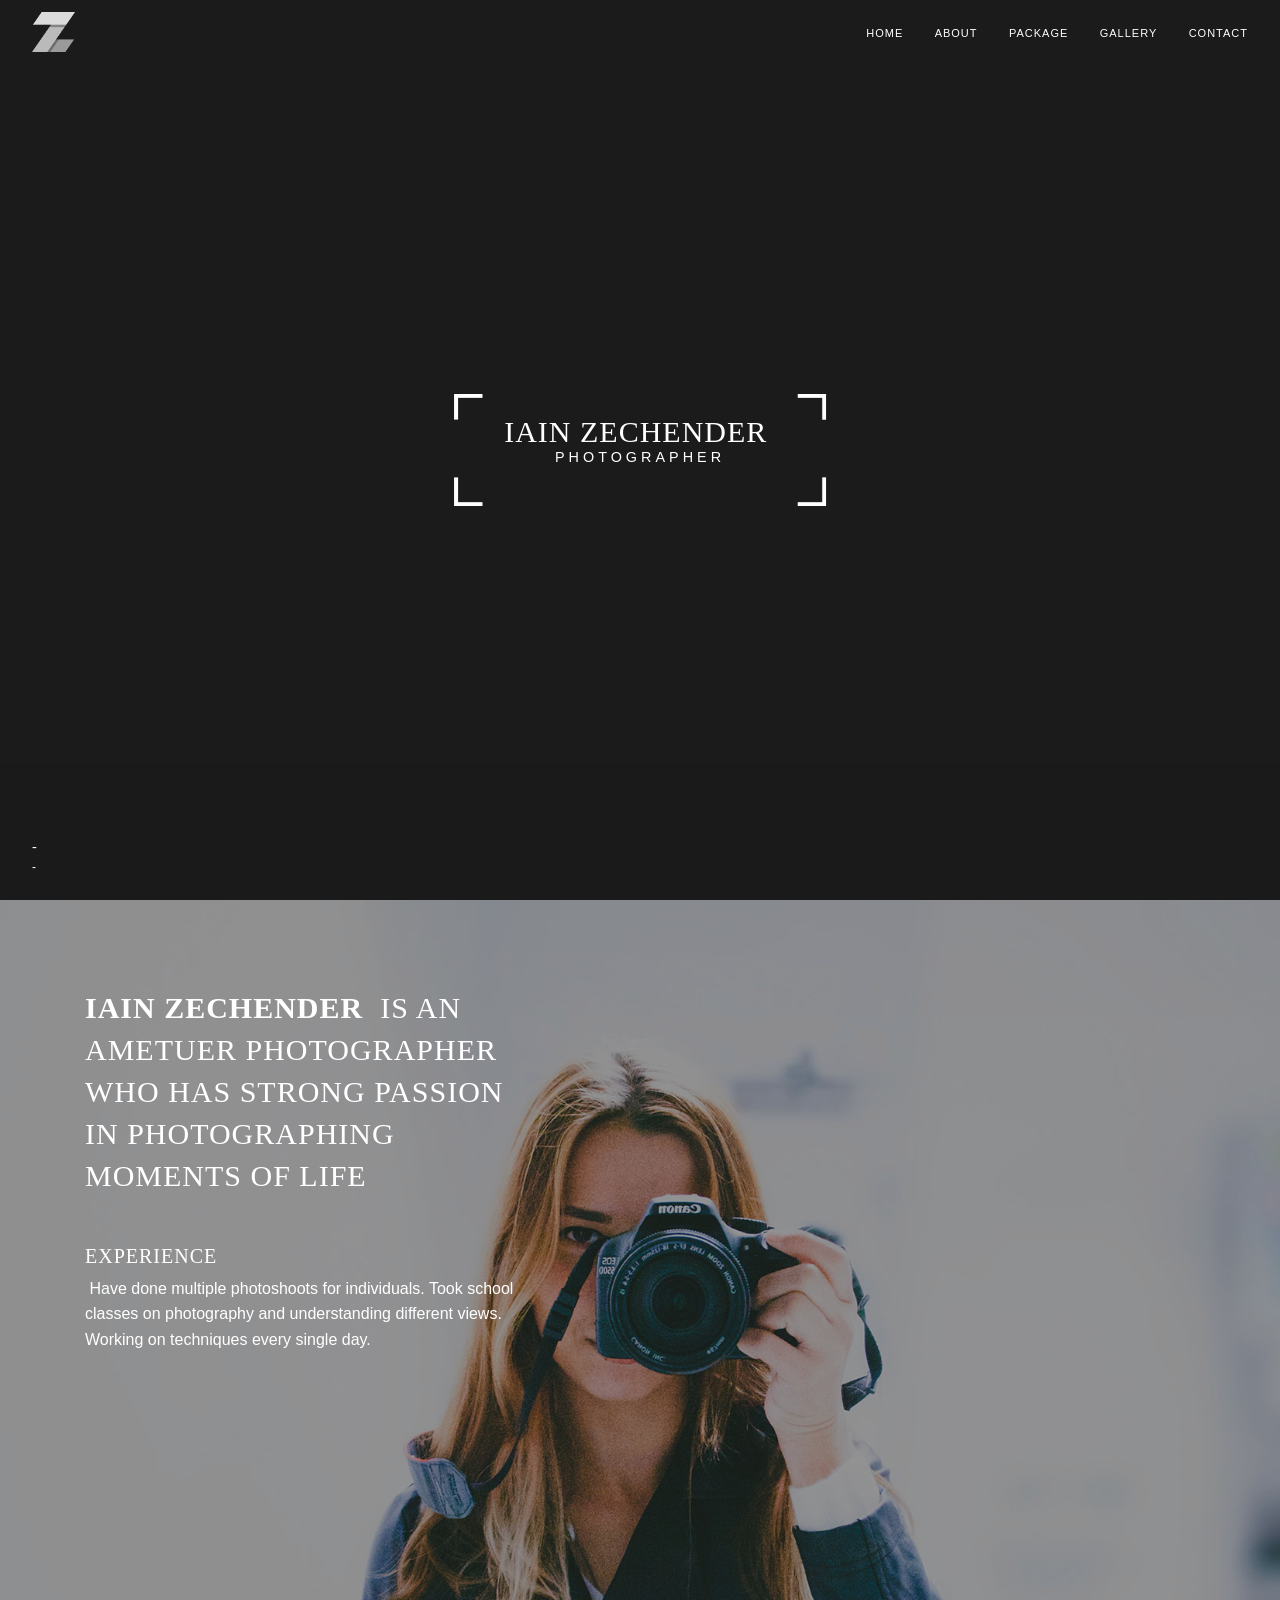
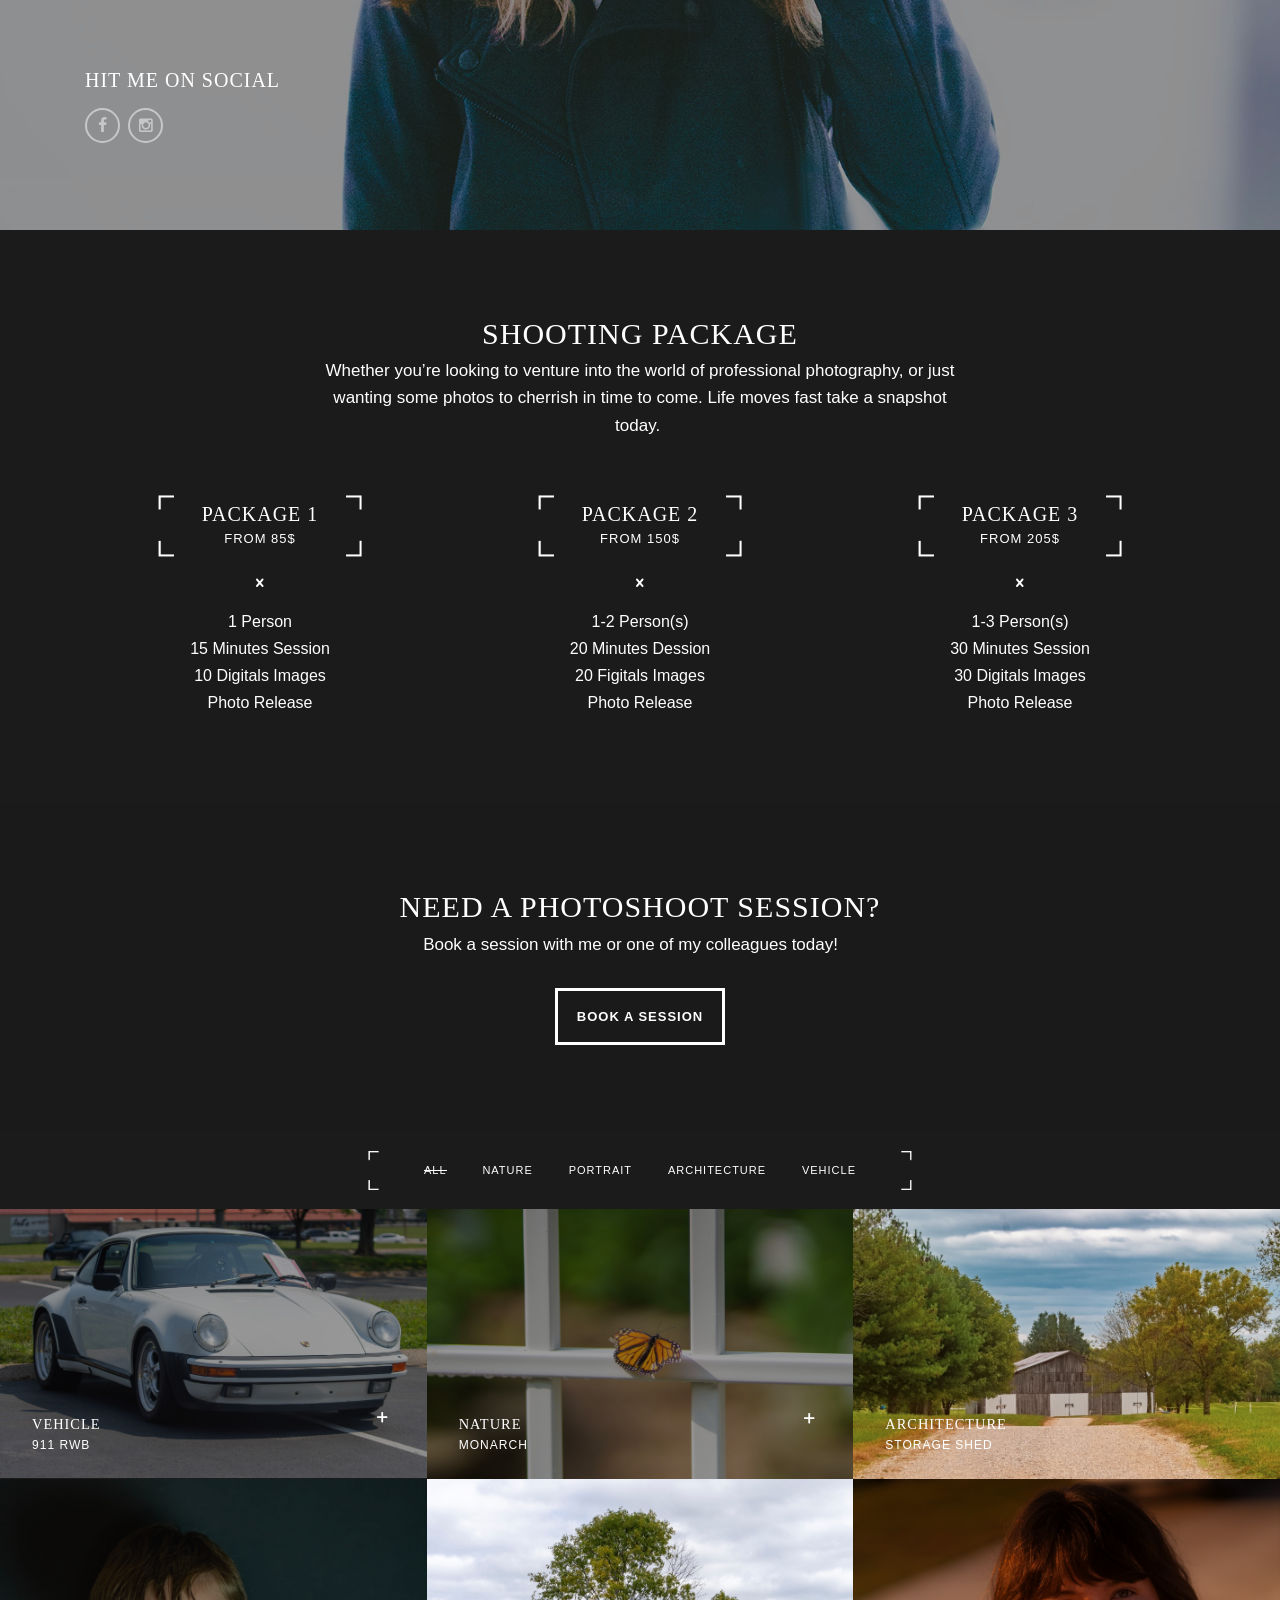
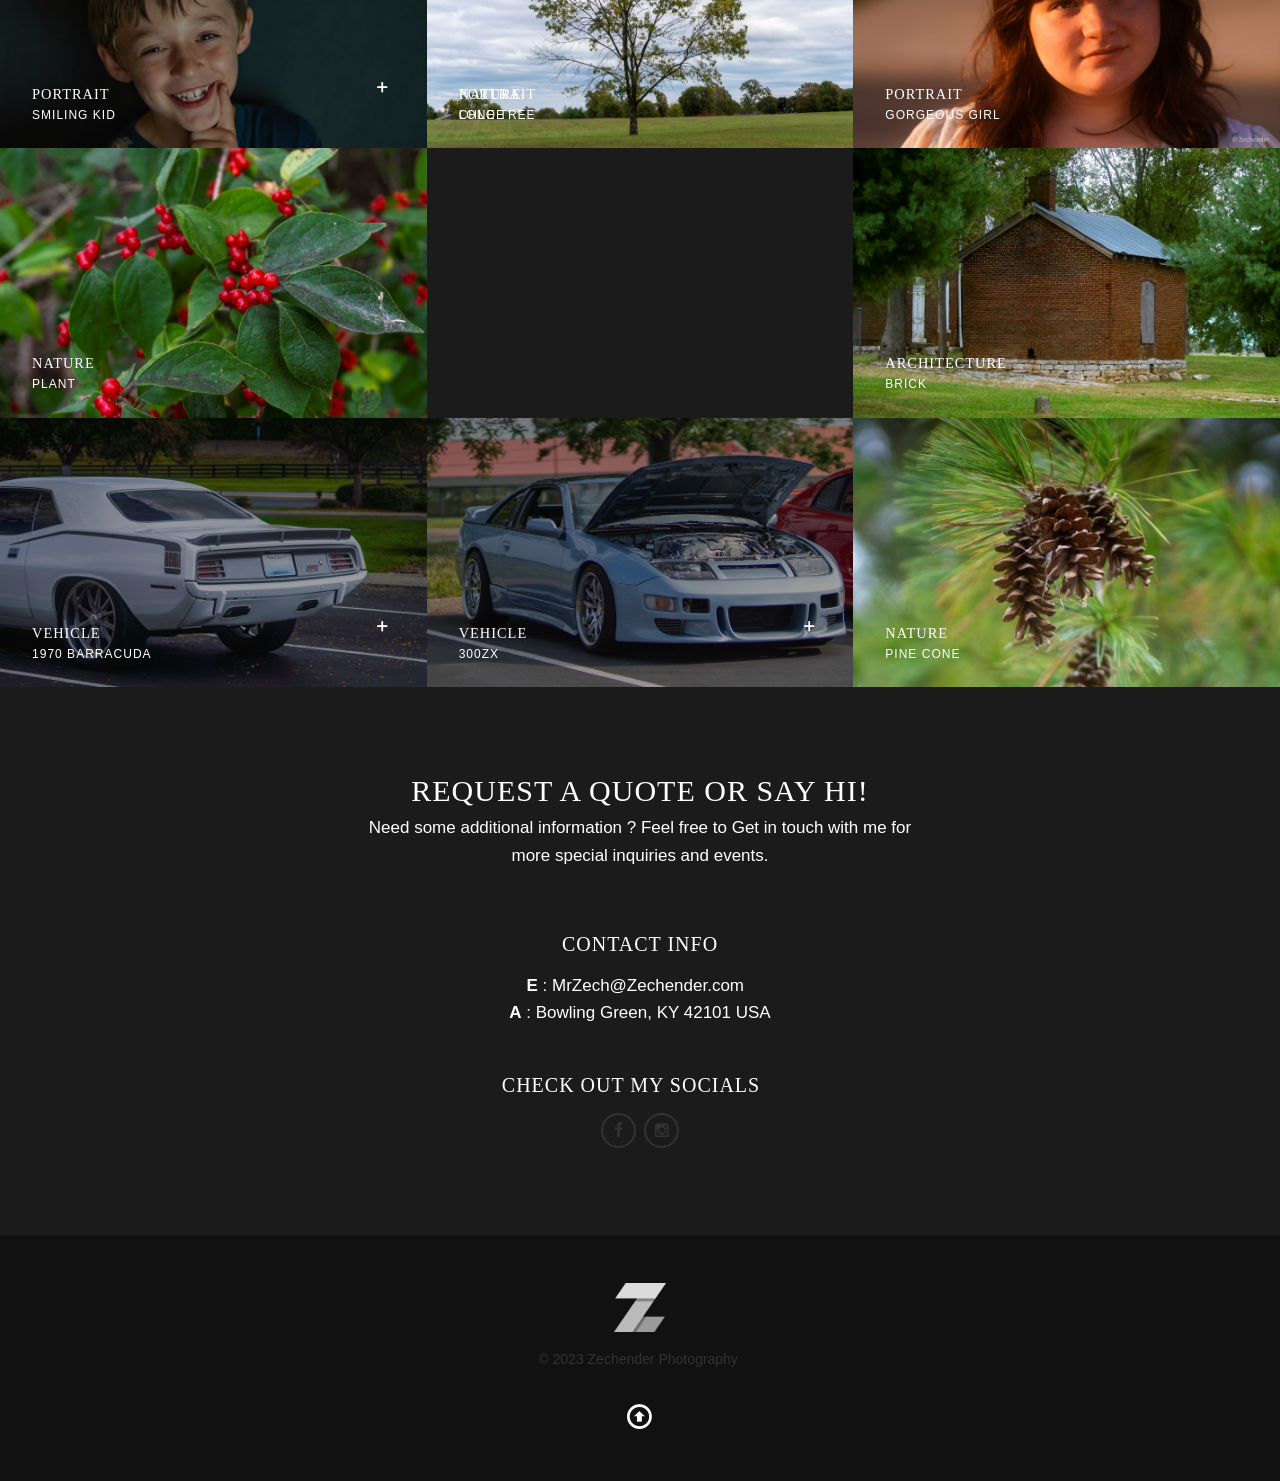
==== commit d036bf7b: "emby" ====
--- a/index.html
+++ b/index.html
@@ -2,7 +2,7 @@
 
 <!DOCTYPE html>
 <html lang="en">
-   <embed type="image/jpg" src="img/logo.png" width="315" height="290">
+   
    <head>
       <!-- Metas -->
       <meta charset="utf-8">
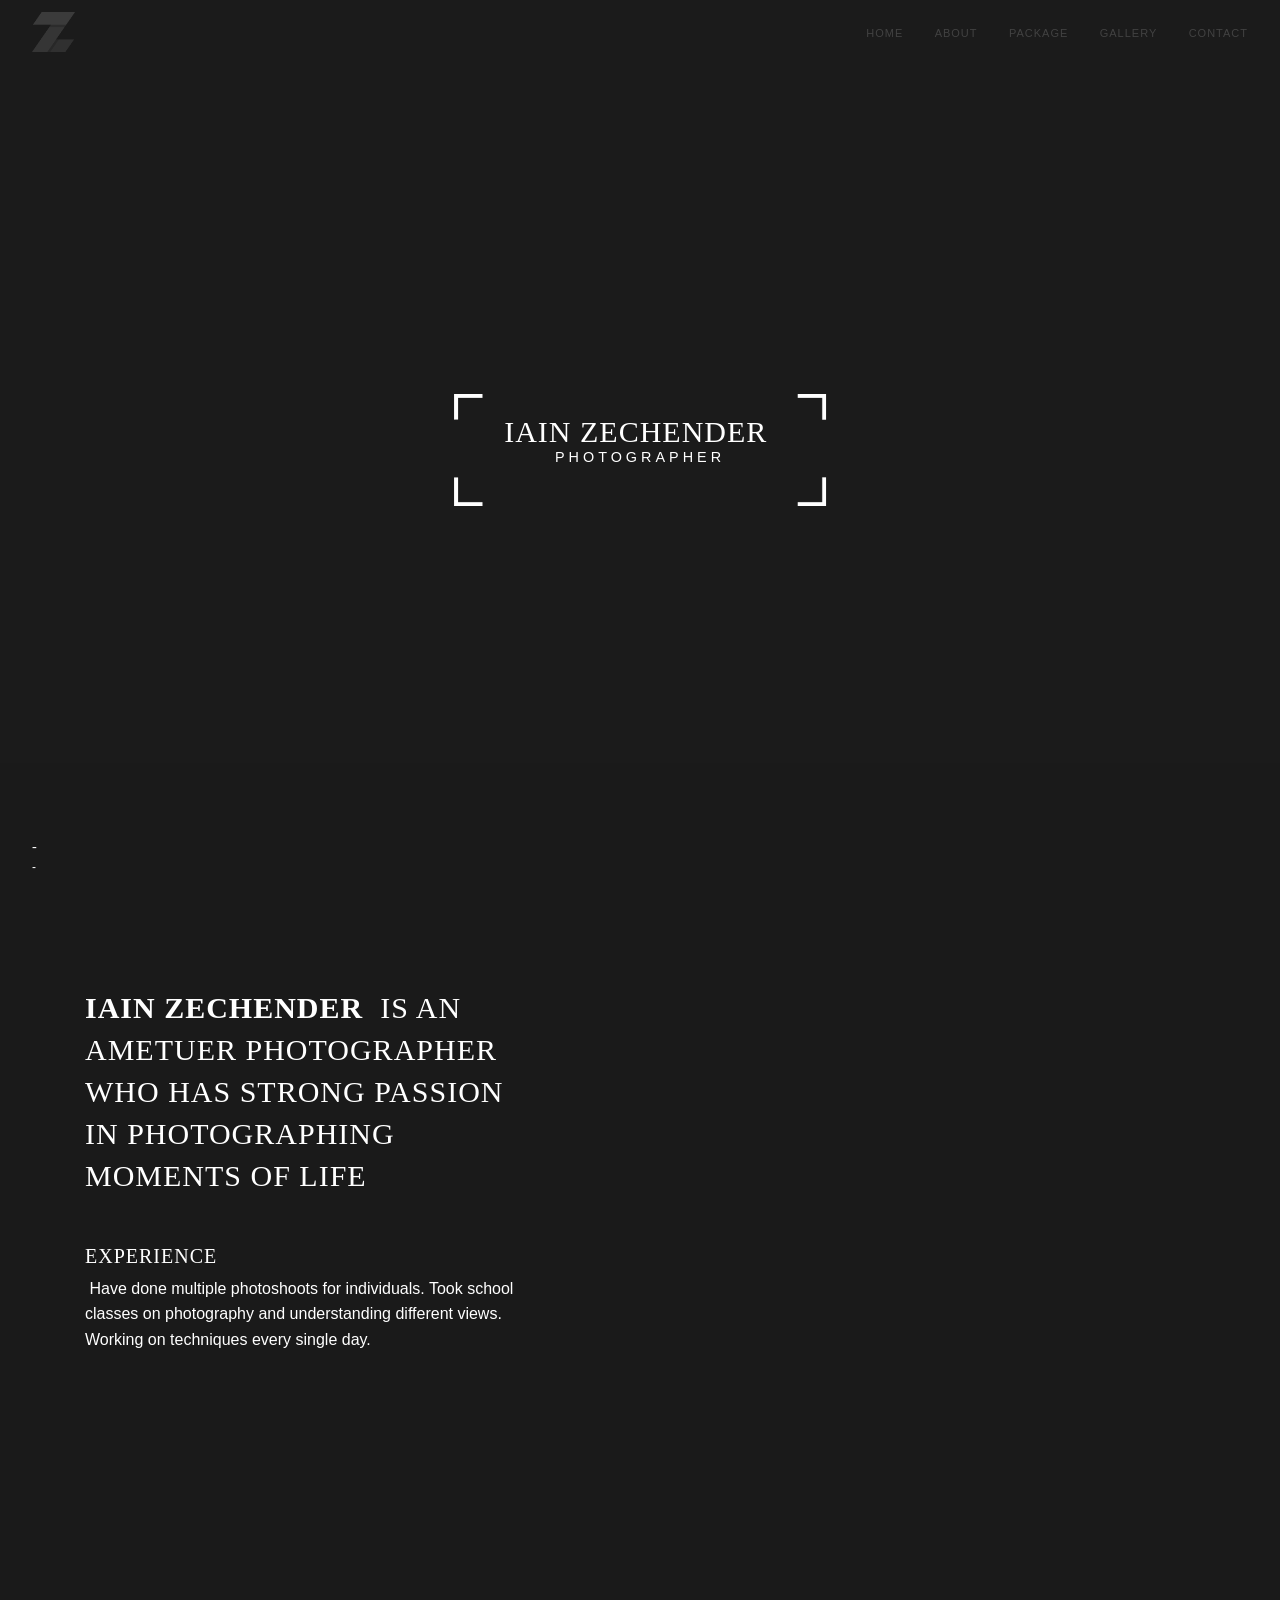
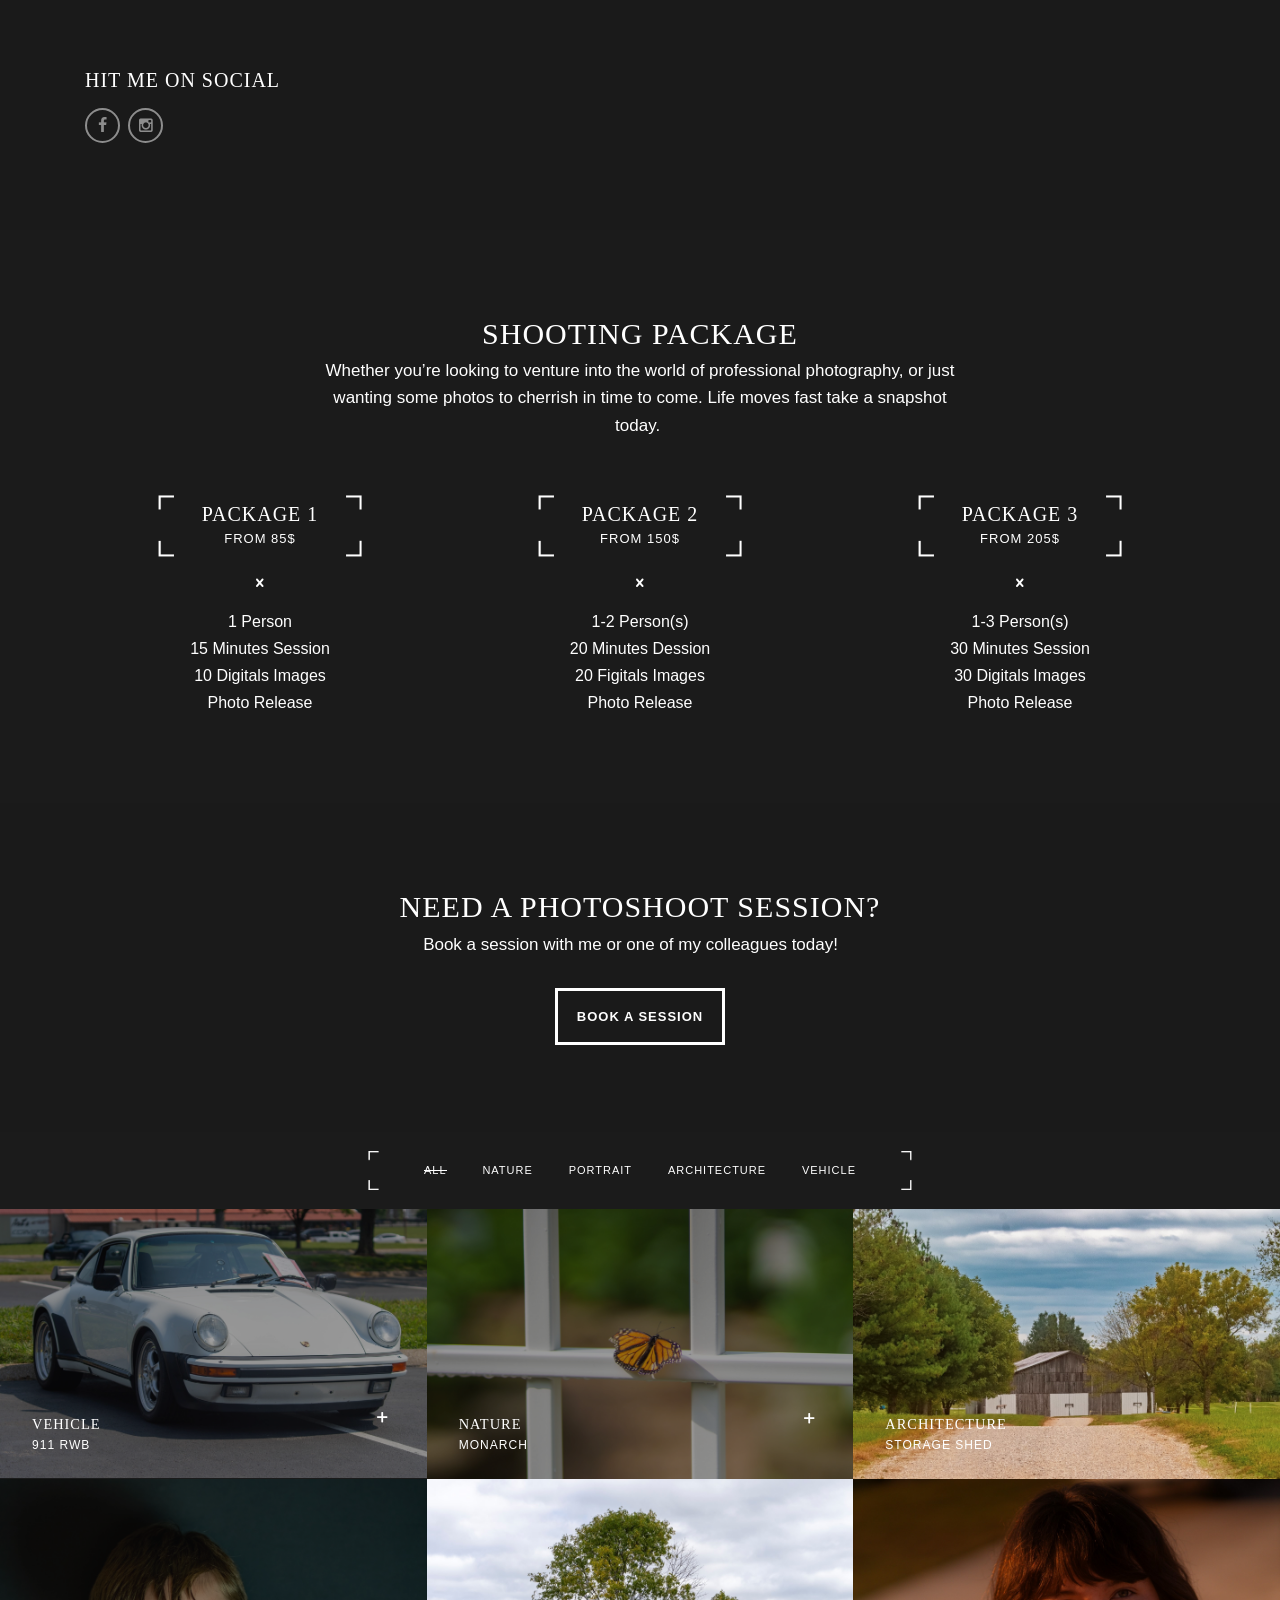
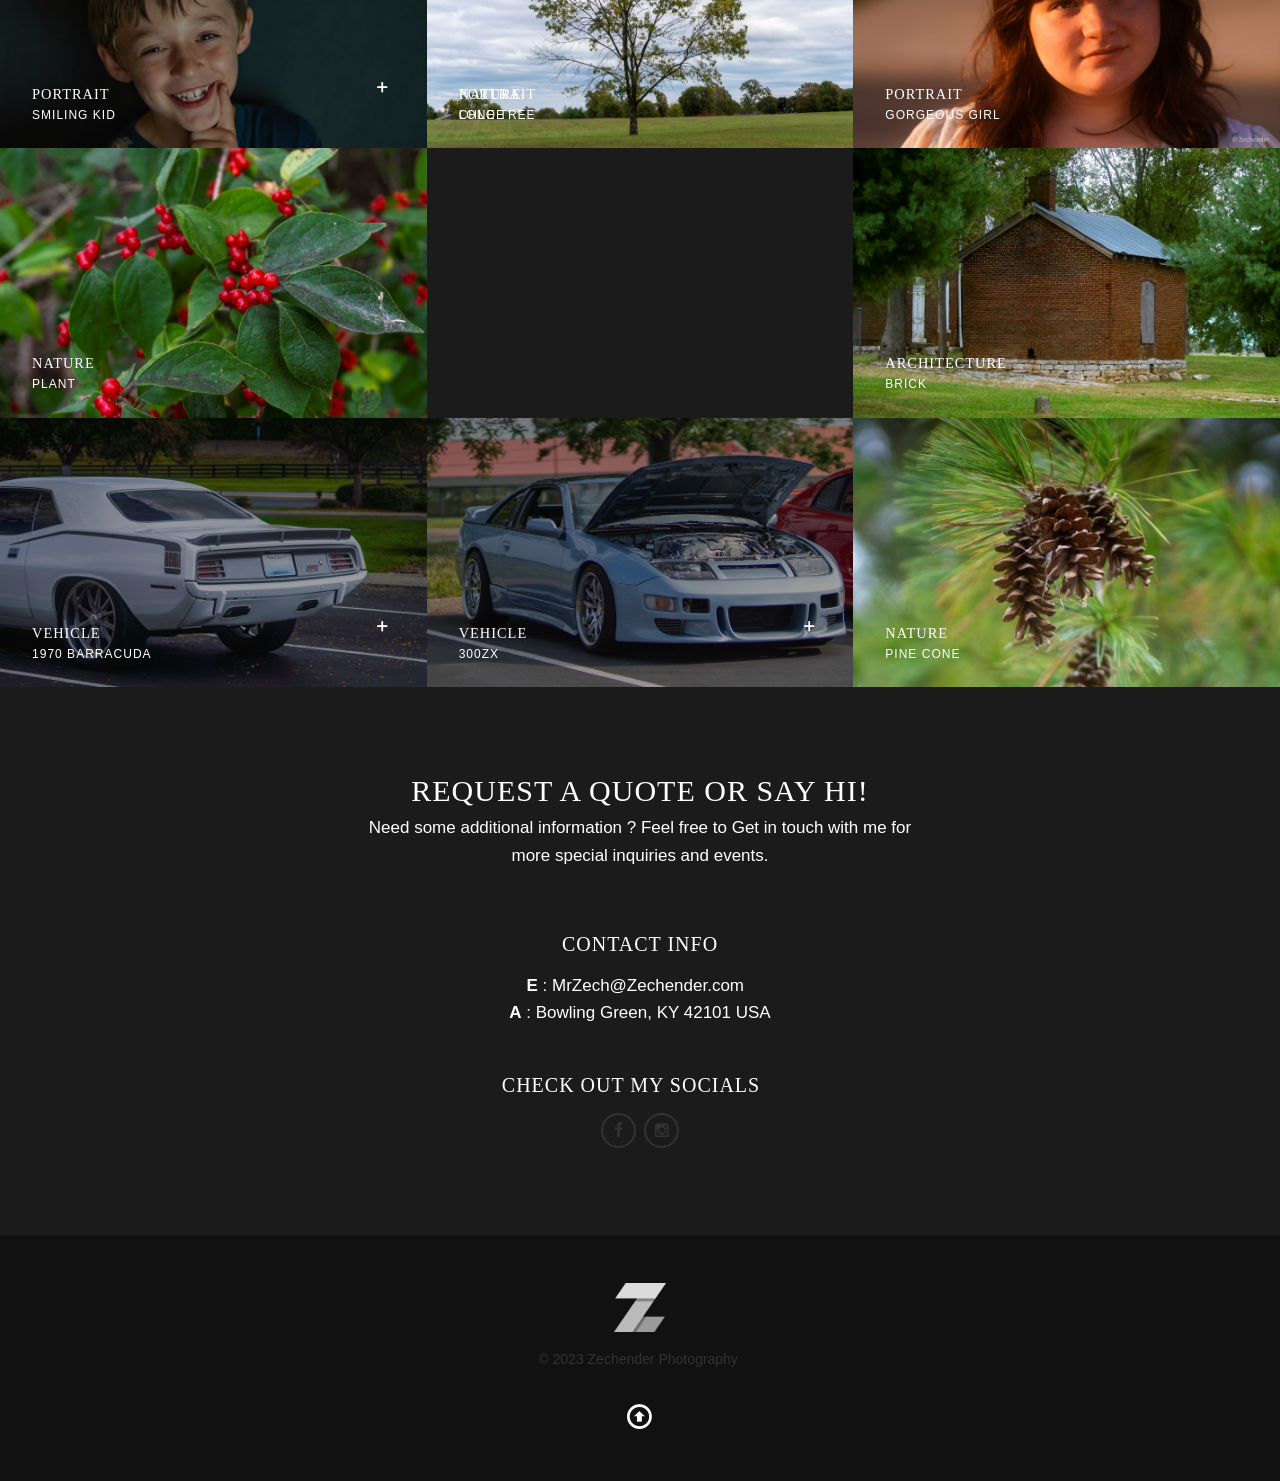
==== commit 181f9f78: "done" ====
--- a/index.html
+++ b/index.html
@@ -150,7 +150,7 @@
          <!--About section-->
          <section id="about" class=" about main overlay">
             <div class="background-img ">
-               <img src="img/2.jpg" alt="">
+               <img src="img/face.jpg" alt="">
             </div>
             <!--Container-->
             <div class="container">
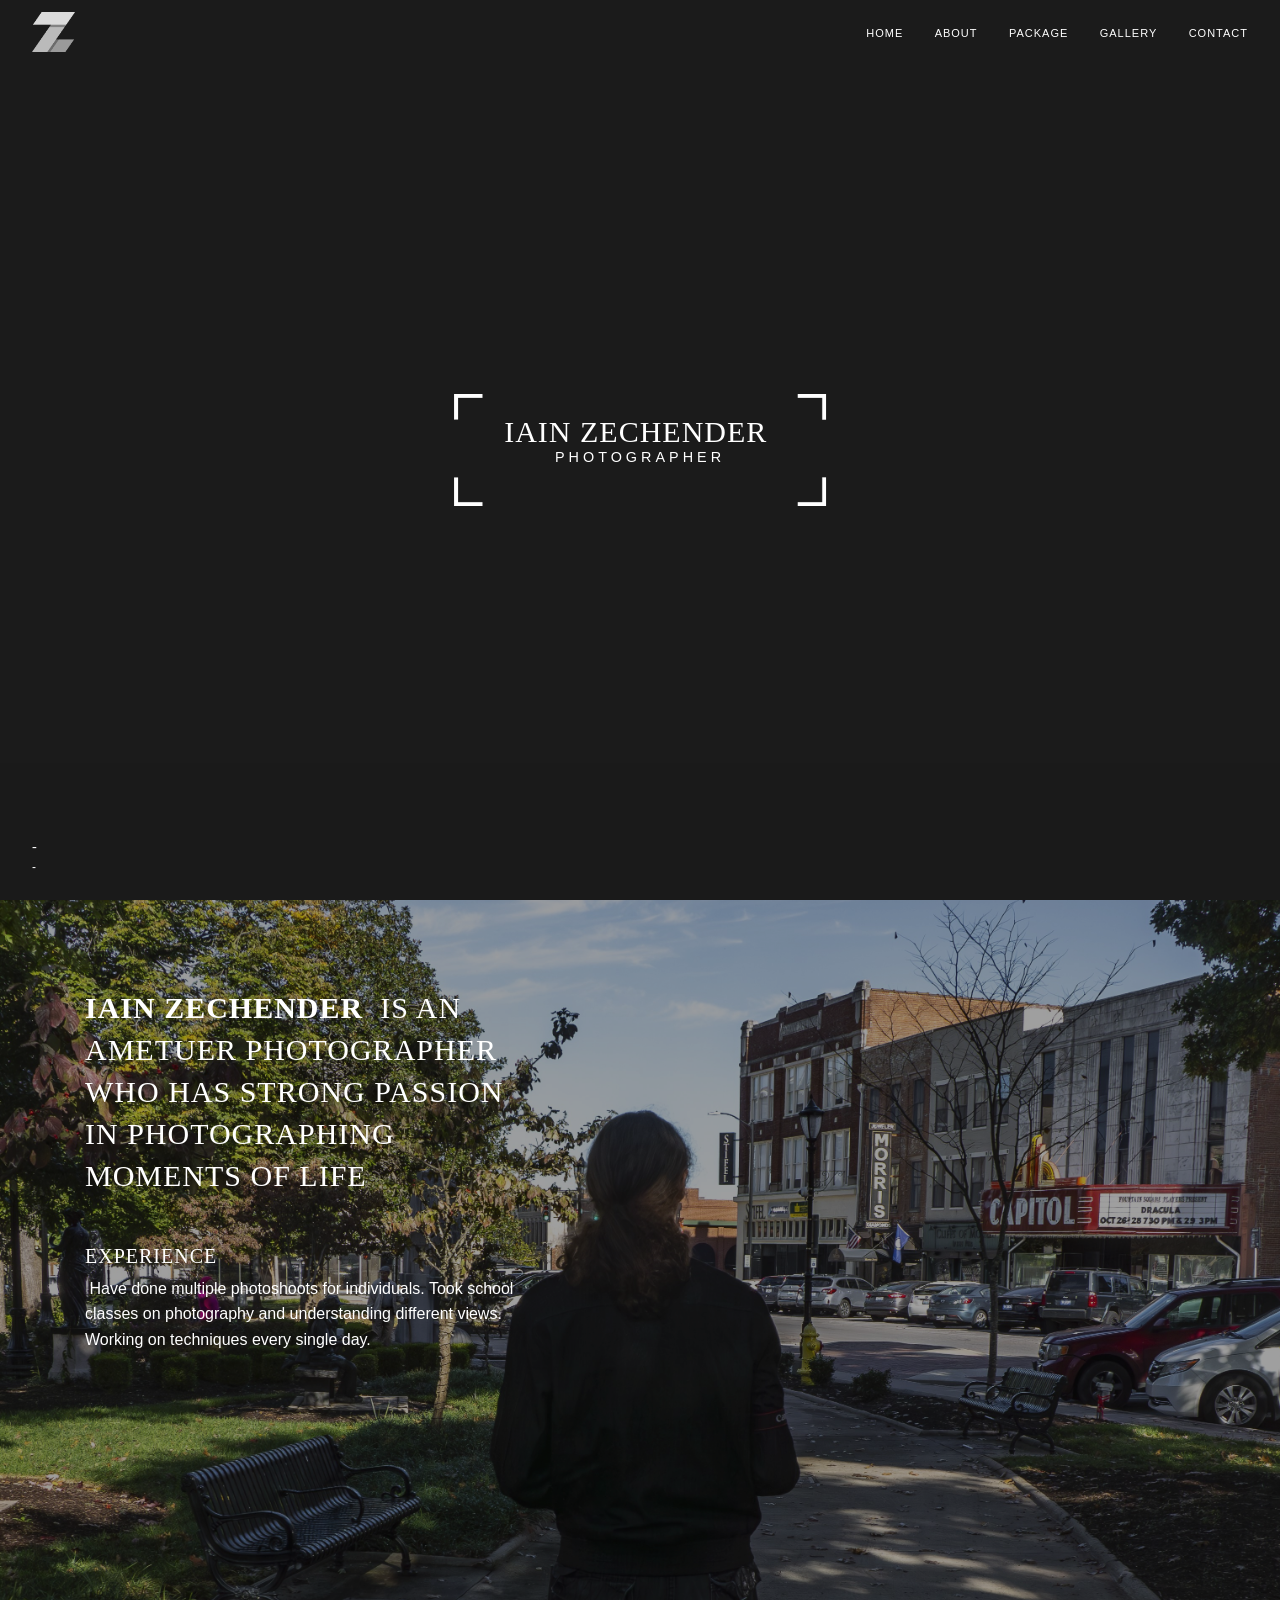
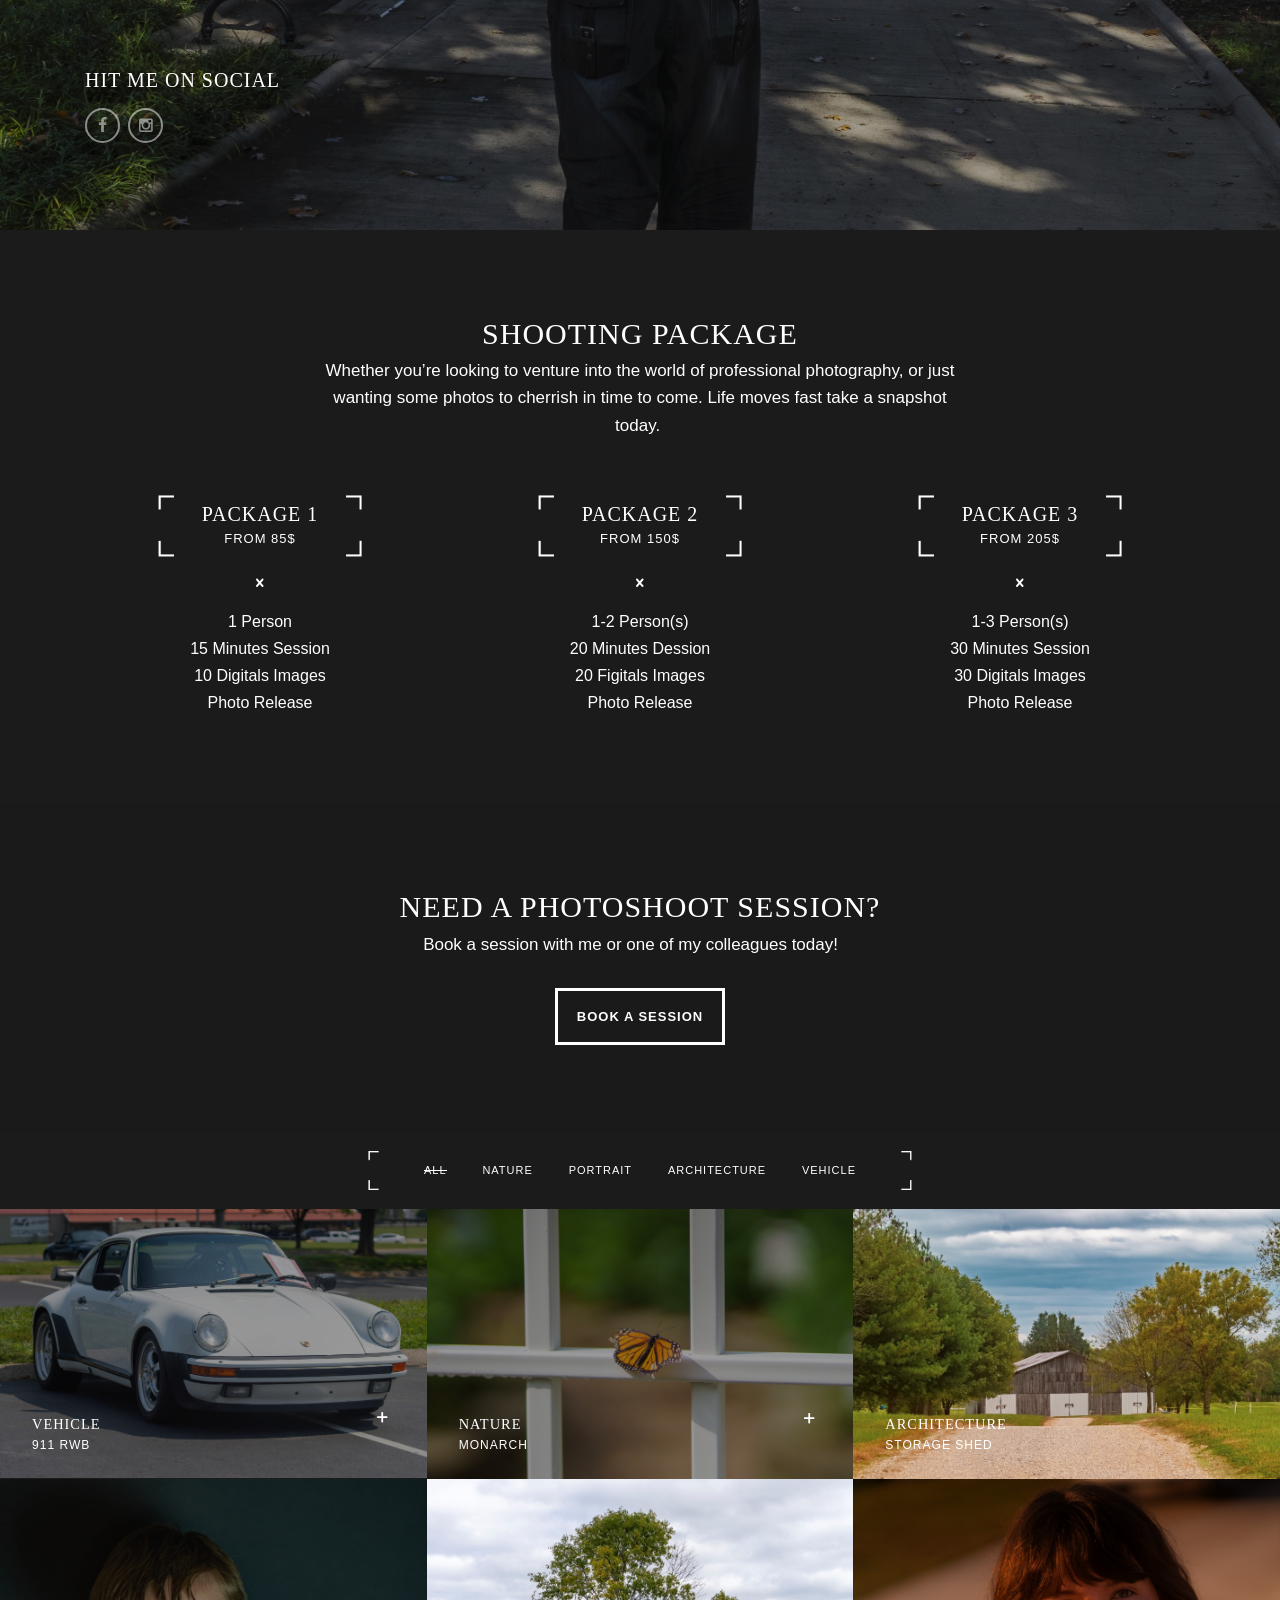
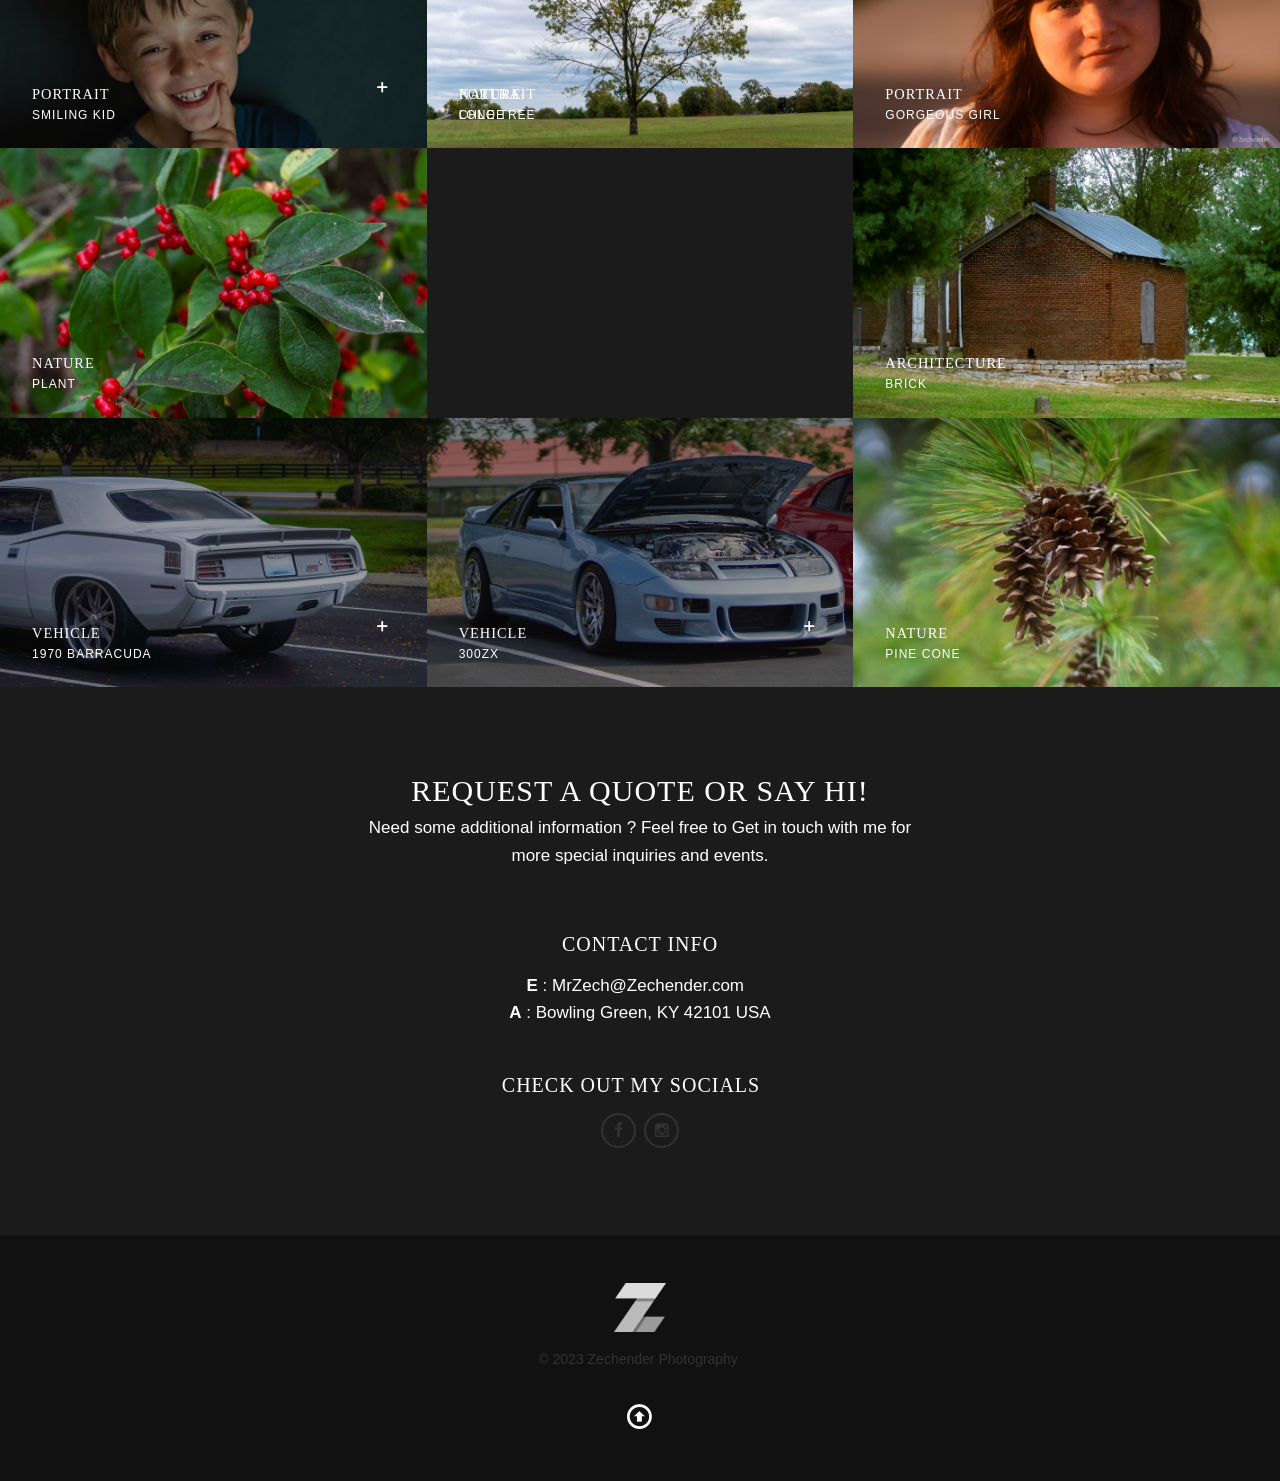
==== commit a342b769: "face2" ====
--- a/index.html
+++ b/index.html
@@ -150,7 +150,7 @@
          <!--About section-->
          <section id="about" class=" about main overlay">
             <div class="background-img ">
-               <img src="img/face.jpg" alt="">
+               <img src="img/face2.jpg" alt="">
             </div>
             <!--Container-->
             <div class="container">
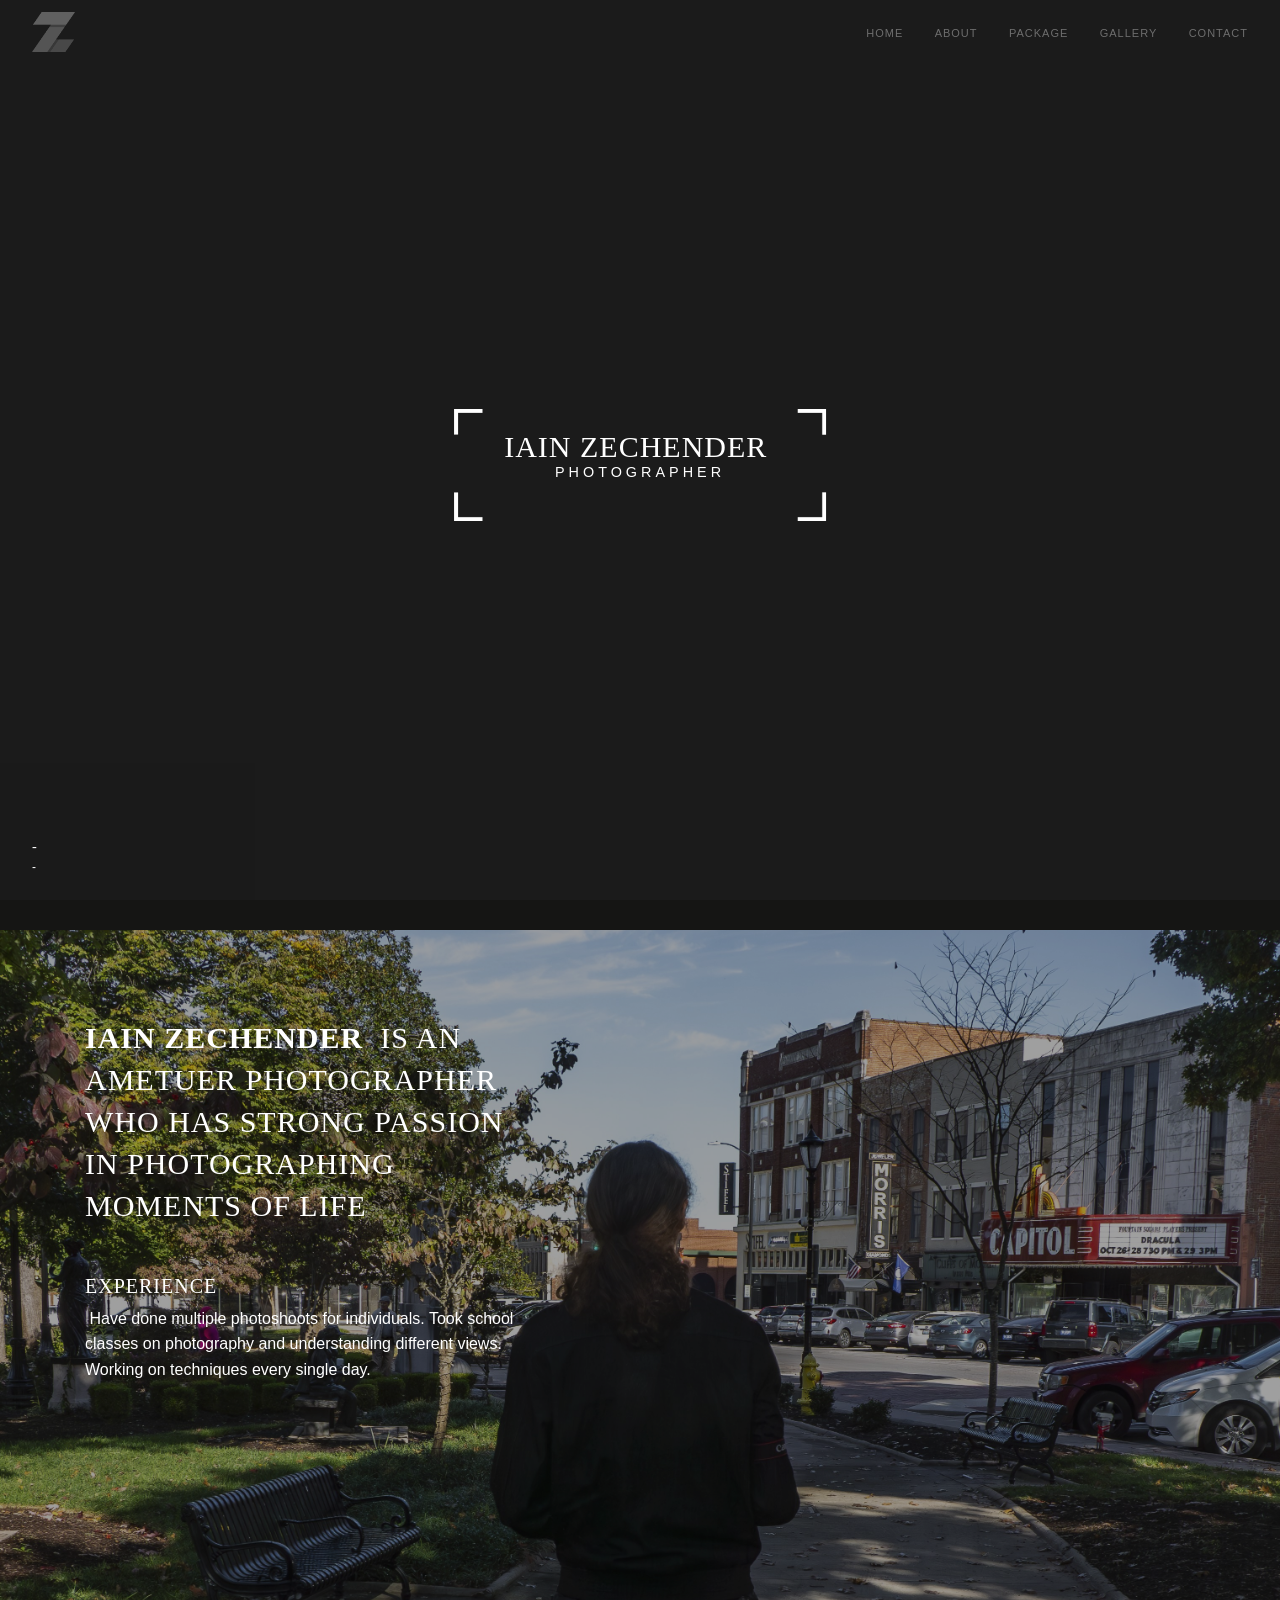
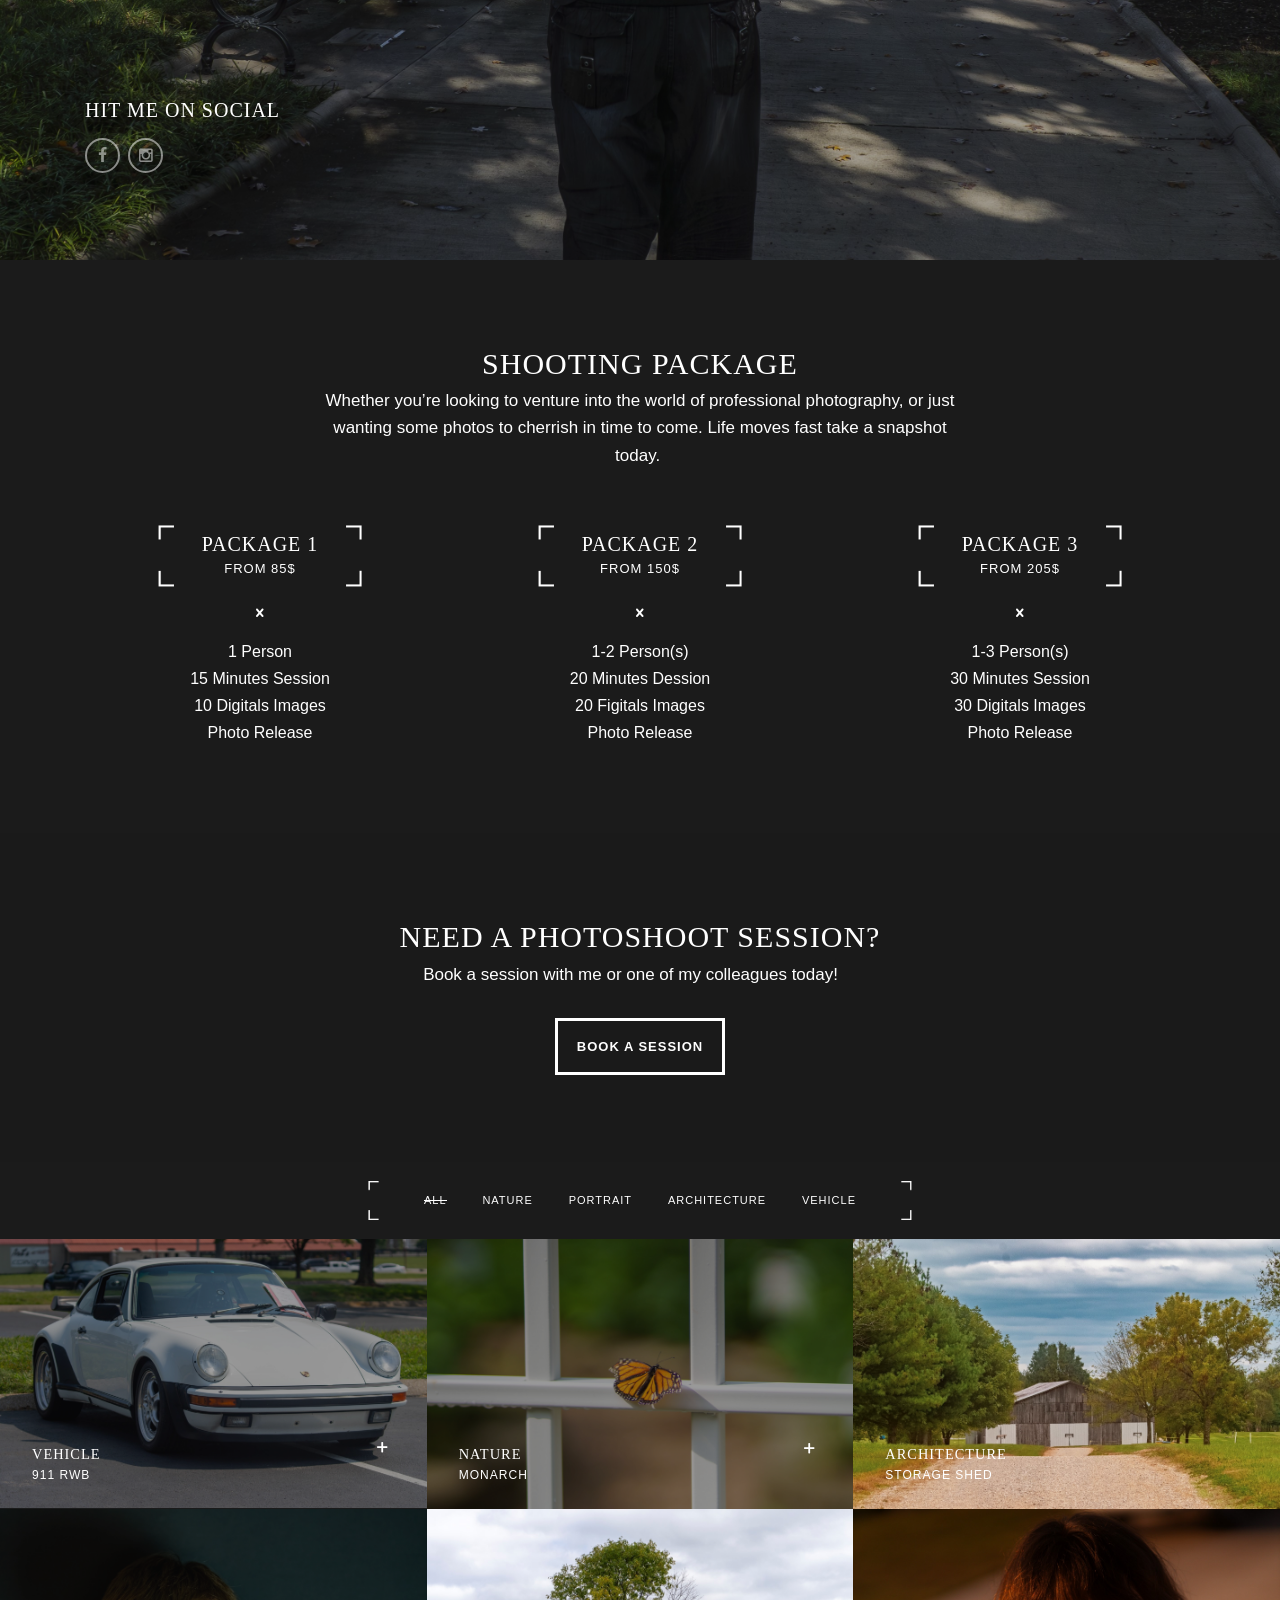
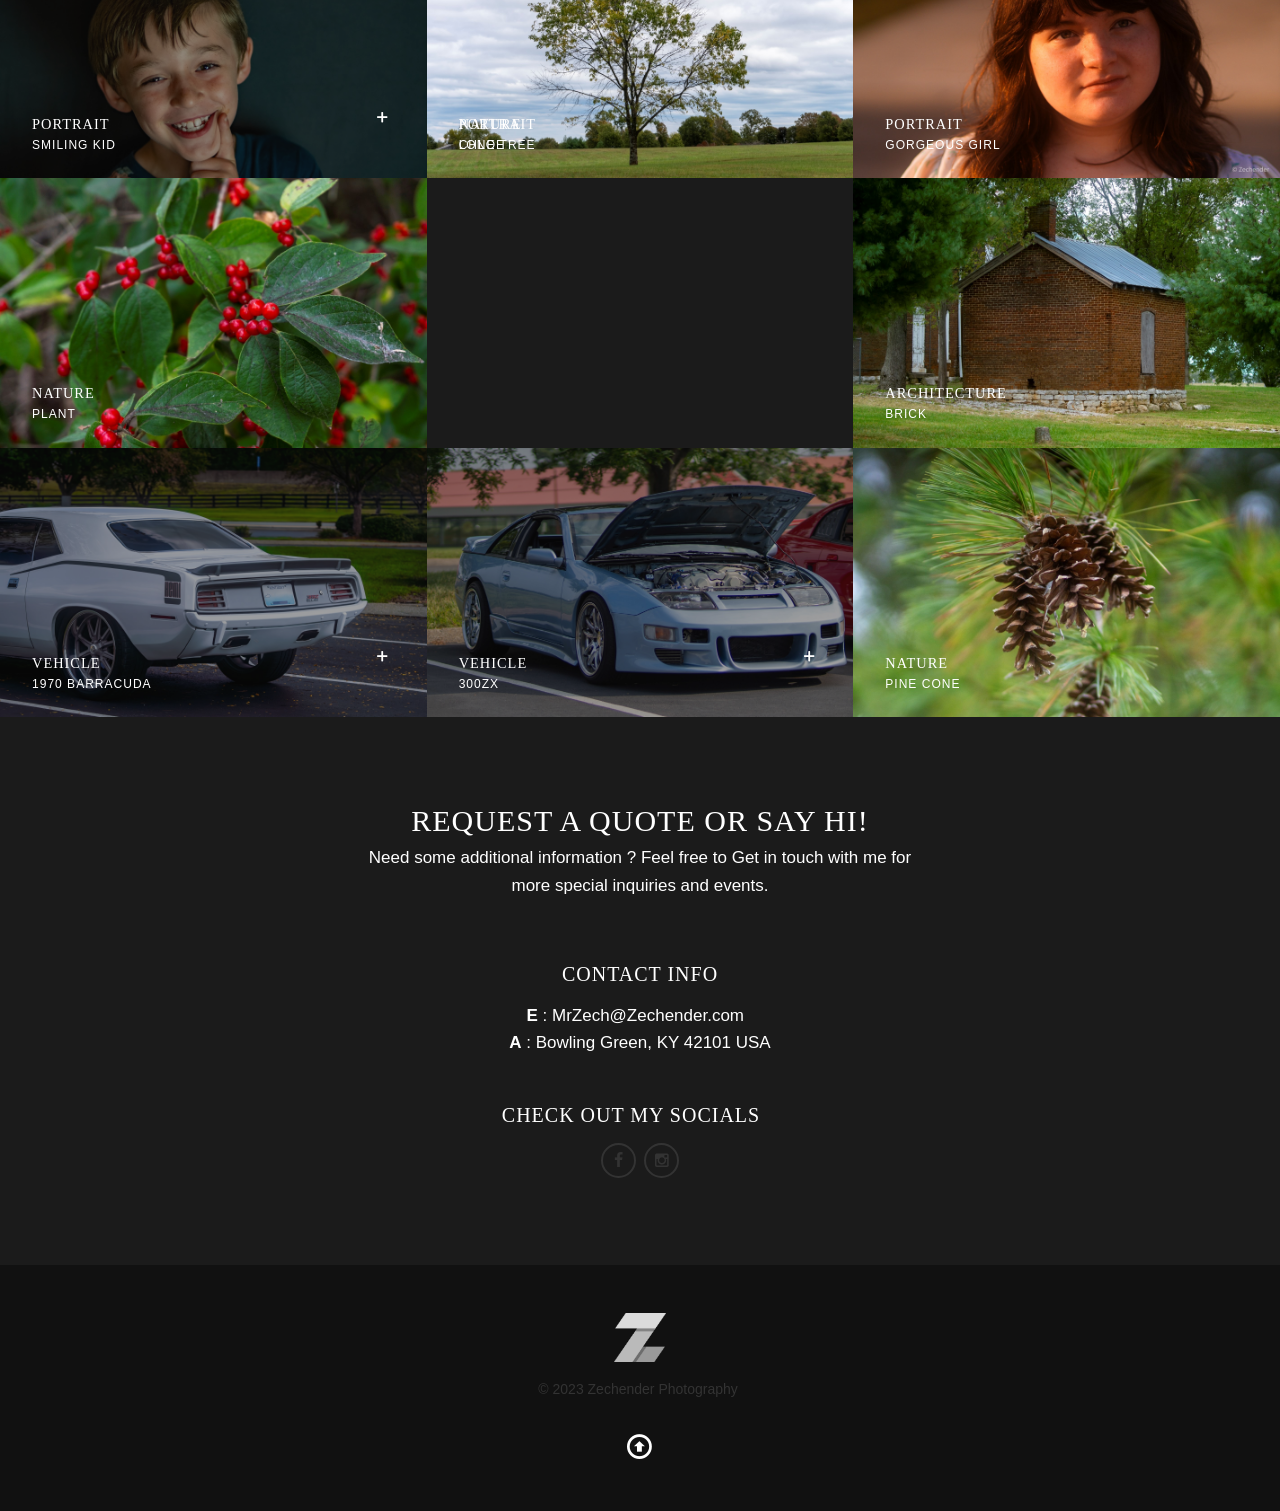
==== commit 5783ae0d: "gap" ====
--- a/index.html
+++ b/index.html
@@ -17,7 +17,7 @@
       <link href="css/fonts.css" rel="stylesheet" type="text/css" media="all">
       <link href="../css?family=Montserrat:400,500,600,700,800,900" rel="stylesheet">
       <link href="../css-1?family=Raleway:400,400i,500,700" rel="stylesheet">
-      <link rel='icon' type='image/png' href='img/logo.png'>
+      <link rel="icon" type="image/png" href="img/logo.png">
       
    </head>
    <body>
@@ -92,7 +92,7 @@
                <ul class="slides">
                   <li>
                      <div class="background-img overlay">
-                        <img src="img/11-2.png" alt="">
+                        <img src="img/11.jpg" alt="">
                      </div>
                      <div class="block-cat">
                         <h6>-<span>-</span></h6>
@@ -100,6 +100,16 @@
                   </li>
                </ul>
             </div>
+			 <section>
+				<h2>
+					
+					
+				</h2>
+				 <h1>
+					 <p>
+					 </p>
+				 </h1>
+				</section>
             <!--End main slider-->
             <!--Header-->
             <header class="header default">
@@ -319,7 +329,7 @@
                         <a href="album.html"></a>
                            <h6>Vehicle<span>911 RWB</span></h6>
                            <i class="icon-plus-1"></i>
-                        </a>
+                        
                      </div>
                   </div>
                </div>
@@ -330,7 +340,7 @@
                         <a href="album 2.html"></a>
                            <h6>Nature<span>Monarch</span></h6>
                            <i class="icon-plus-1"></i>
-                        </a>
+                        
                      </div>
                   </div>
                </div>
@@ -341,7 +351,7 @@
                         
                            <h6>Architecture<span>Storage Shed</span></h6>
                            
-                        </a>
+                        
                      </div>
                   </div>
                </div>
@@ -352,7 +362,7 @@
                         <a href="album 3.html"></a>
                            <h6>Portrait<span>Smiling Kid</span></h6>
                            <i class="icon-plus-1"></i>
-                        </a>
+                       
                      </div>
                   </div>
                </div>
@@ -363,7 +373,7 @@
                         
                            <h6>Nature<span>Lone Tree</span></h6>
                            
-                        </a>
+                        
                      </div>
                   </div>
                </div>
@@ -374,7 +384,7 @@
                         
                            <h6>Portrait<span>Gorgeous Girl</span></h6>
                            
-                        </a>
+                        
                      </div>
                   </div>
                </div>
@@ -385,7 +395,7 @@
                         
                            <h6>Nature<span>Plant</span></h6>
                            
-                        </a>
+                        
                      </div>
                   </div>
                </div>
@@ -396,7 +406,7 @@
                         
                            <h6>Portrait<span>Chloe</span></h6>
                            
-                        </a>
+                        
                      </div>
                   </div>
                </div>
@@ -407,7 +417,7 @@
                         
                            <h6>Architecture<span>Brick</span></h6>
                            
-                        </a>
+                        
                      </div>
                   </div>
                </div>
@@ -440,7 +450,7 @@
                         
                            <h6>Nature<span>Pine Cone</span></h6>
                            
-                        </a>
+                        
                      </div>
                   </div>
                </div>
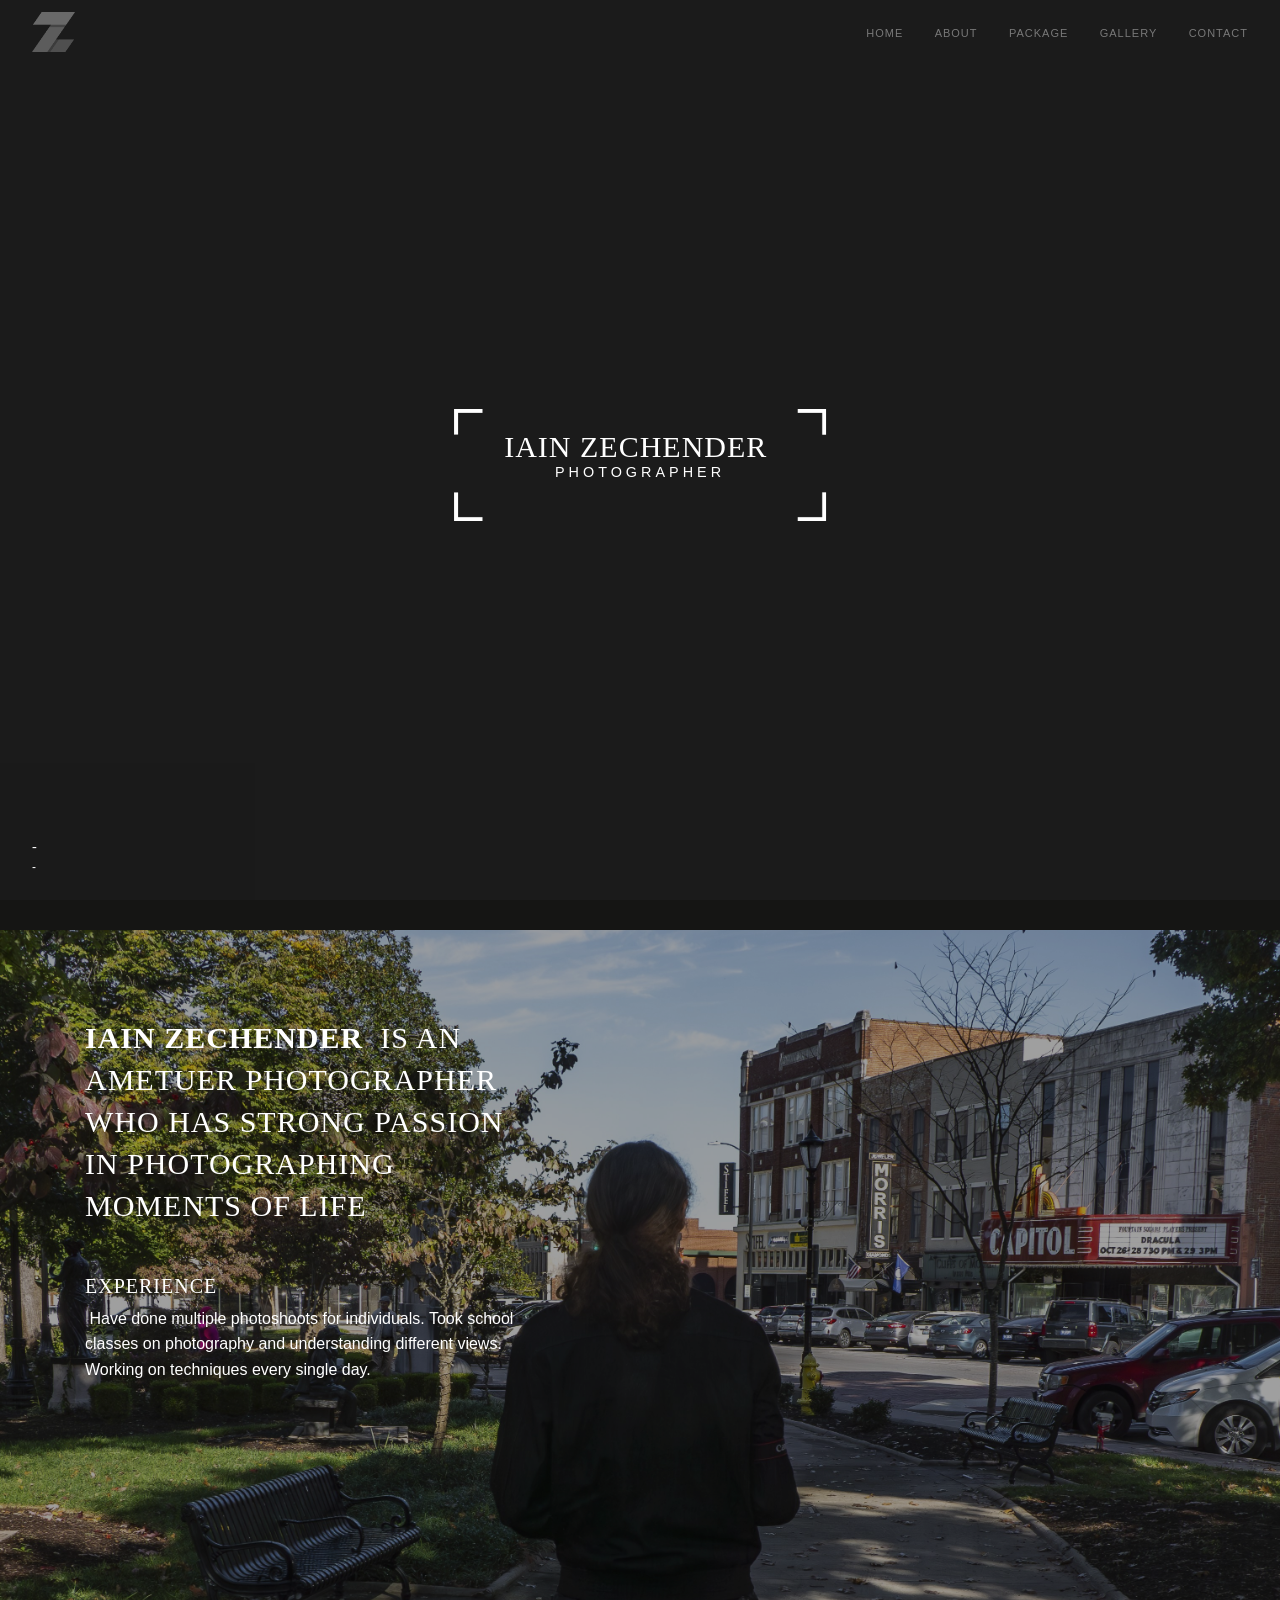
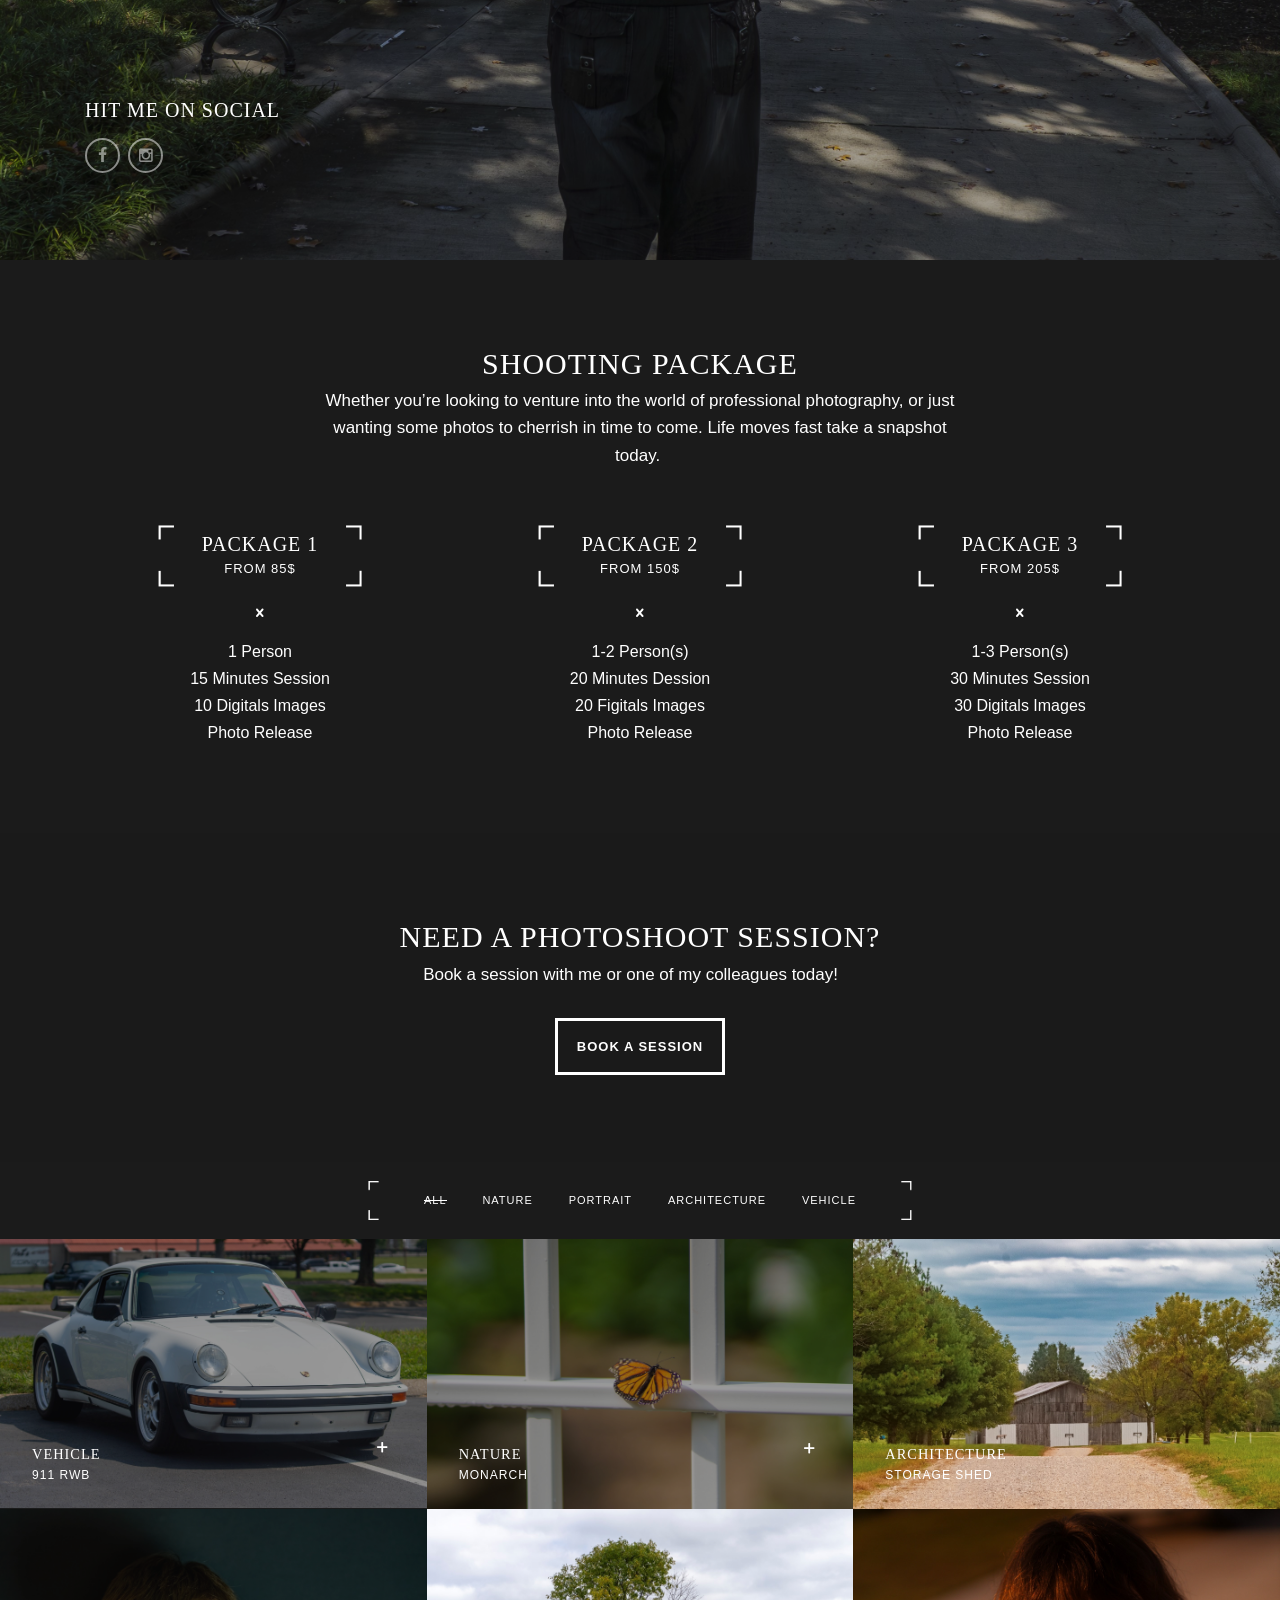
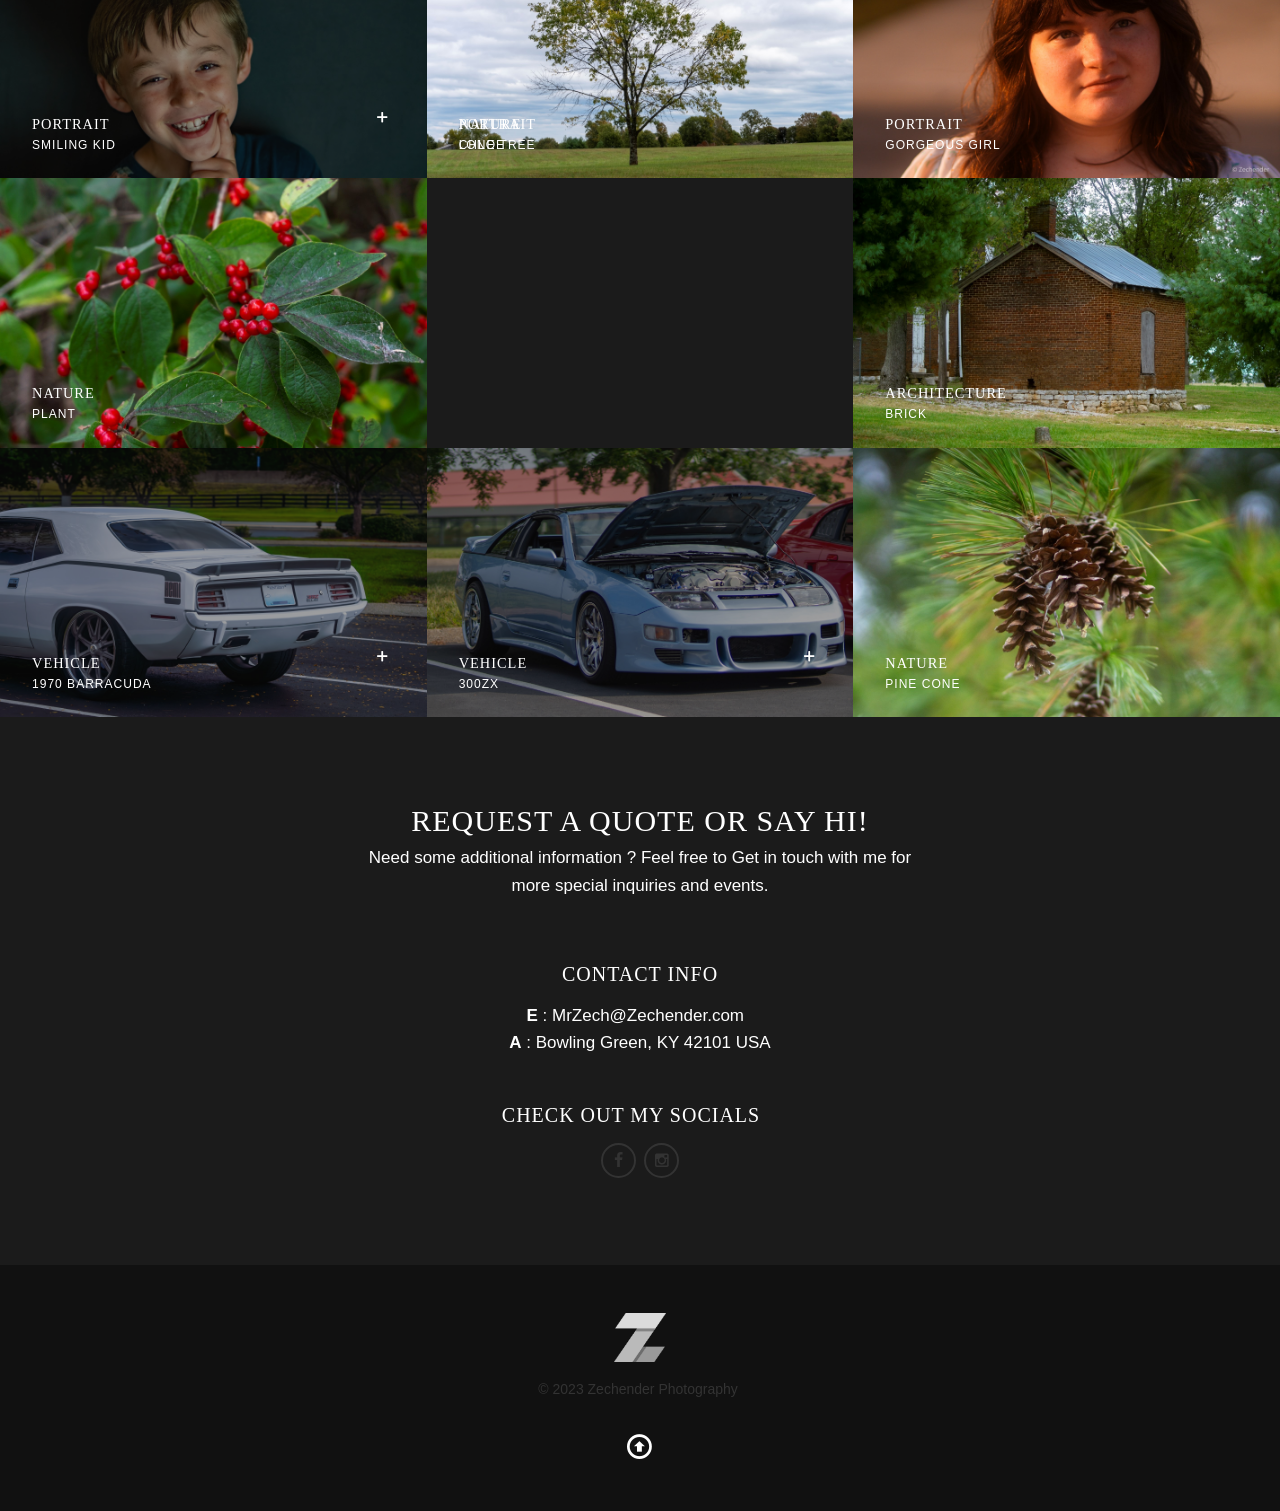
==== commit 81ff9fbf: "album" ====
--- a/index.html
+++ b/index.html
@@ -326,7 +326,7 @@
                   <div class="block-gallery black-white">
                      <img src="img/gallery/crop4.jpg" alt="">
                      <div class="block-cat">
-                        <a href="album.html"></a>
+                        <a href="album 4.html"></a>
                            <h6>Vehicle<span>911 RWB</span></h6>
                            <i class="icon-plus-1"></i>
                         
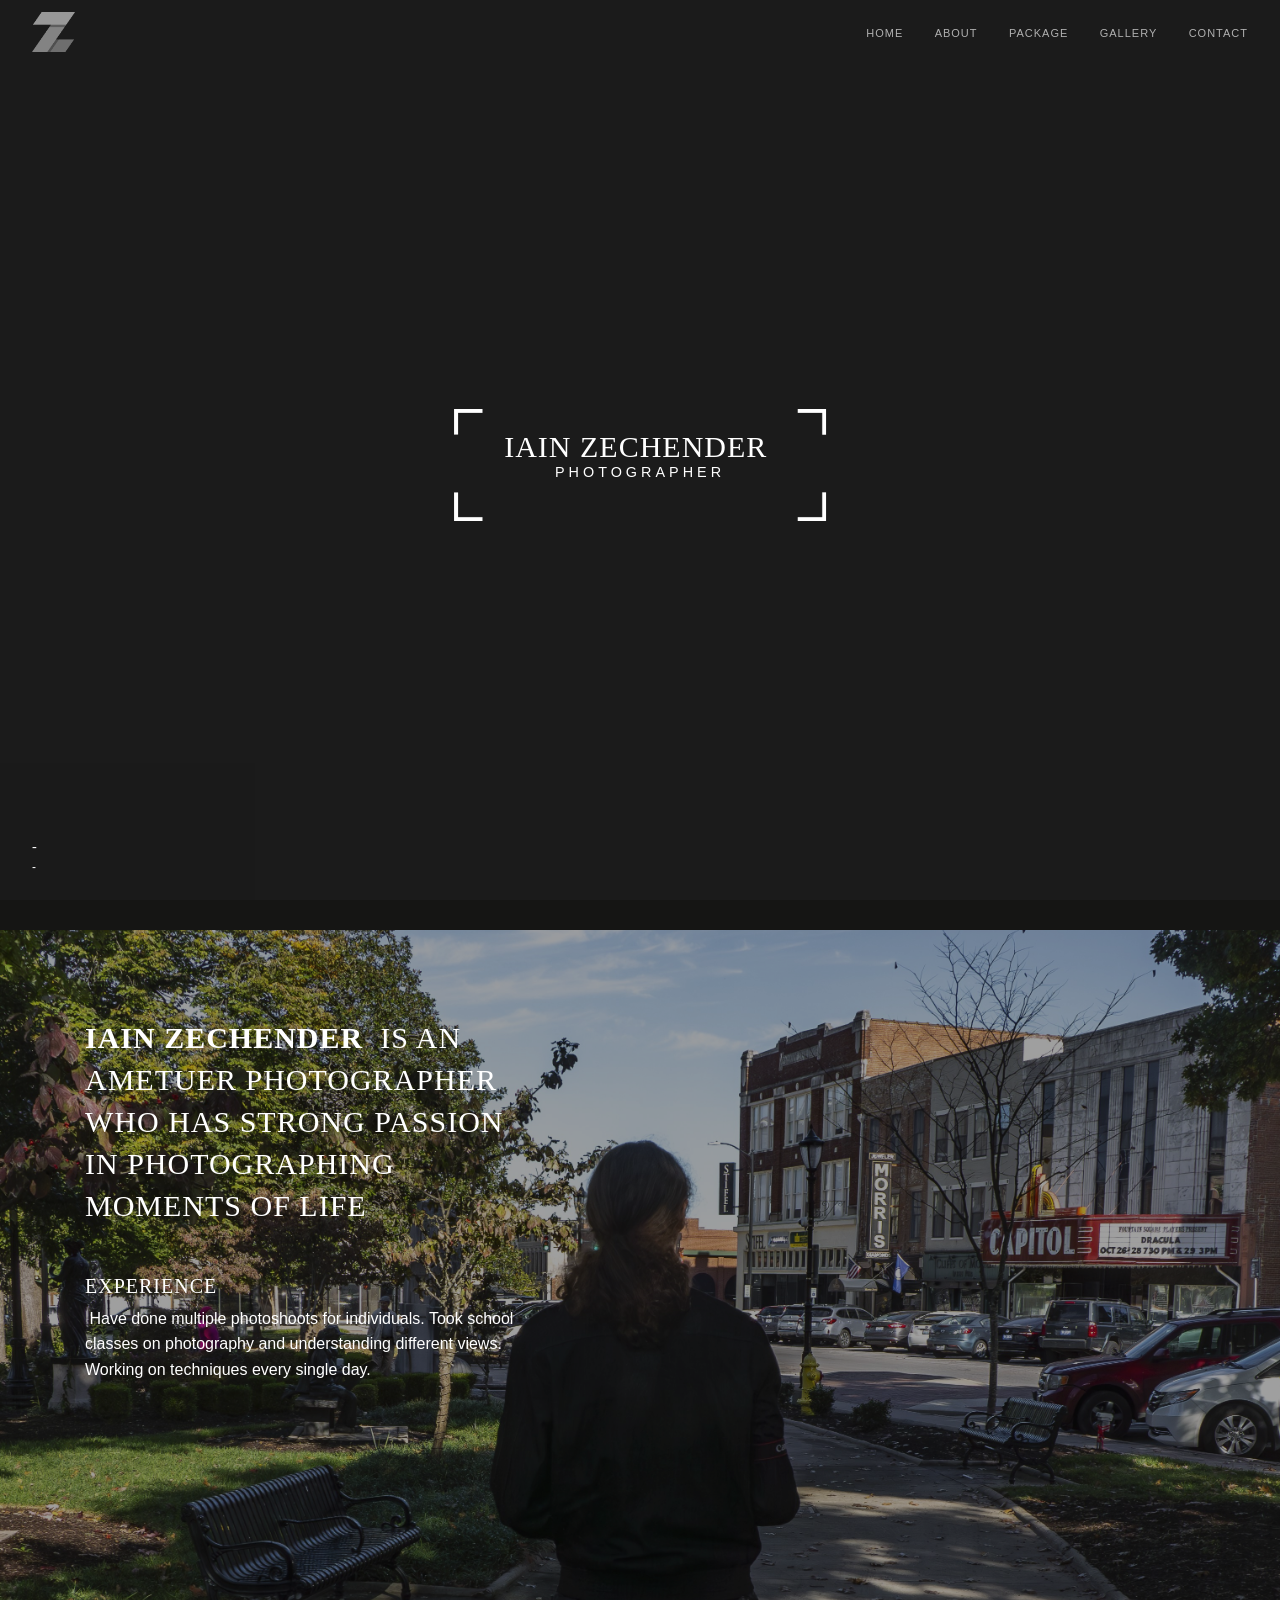
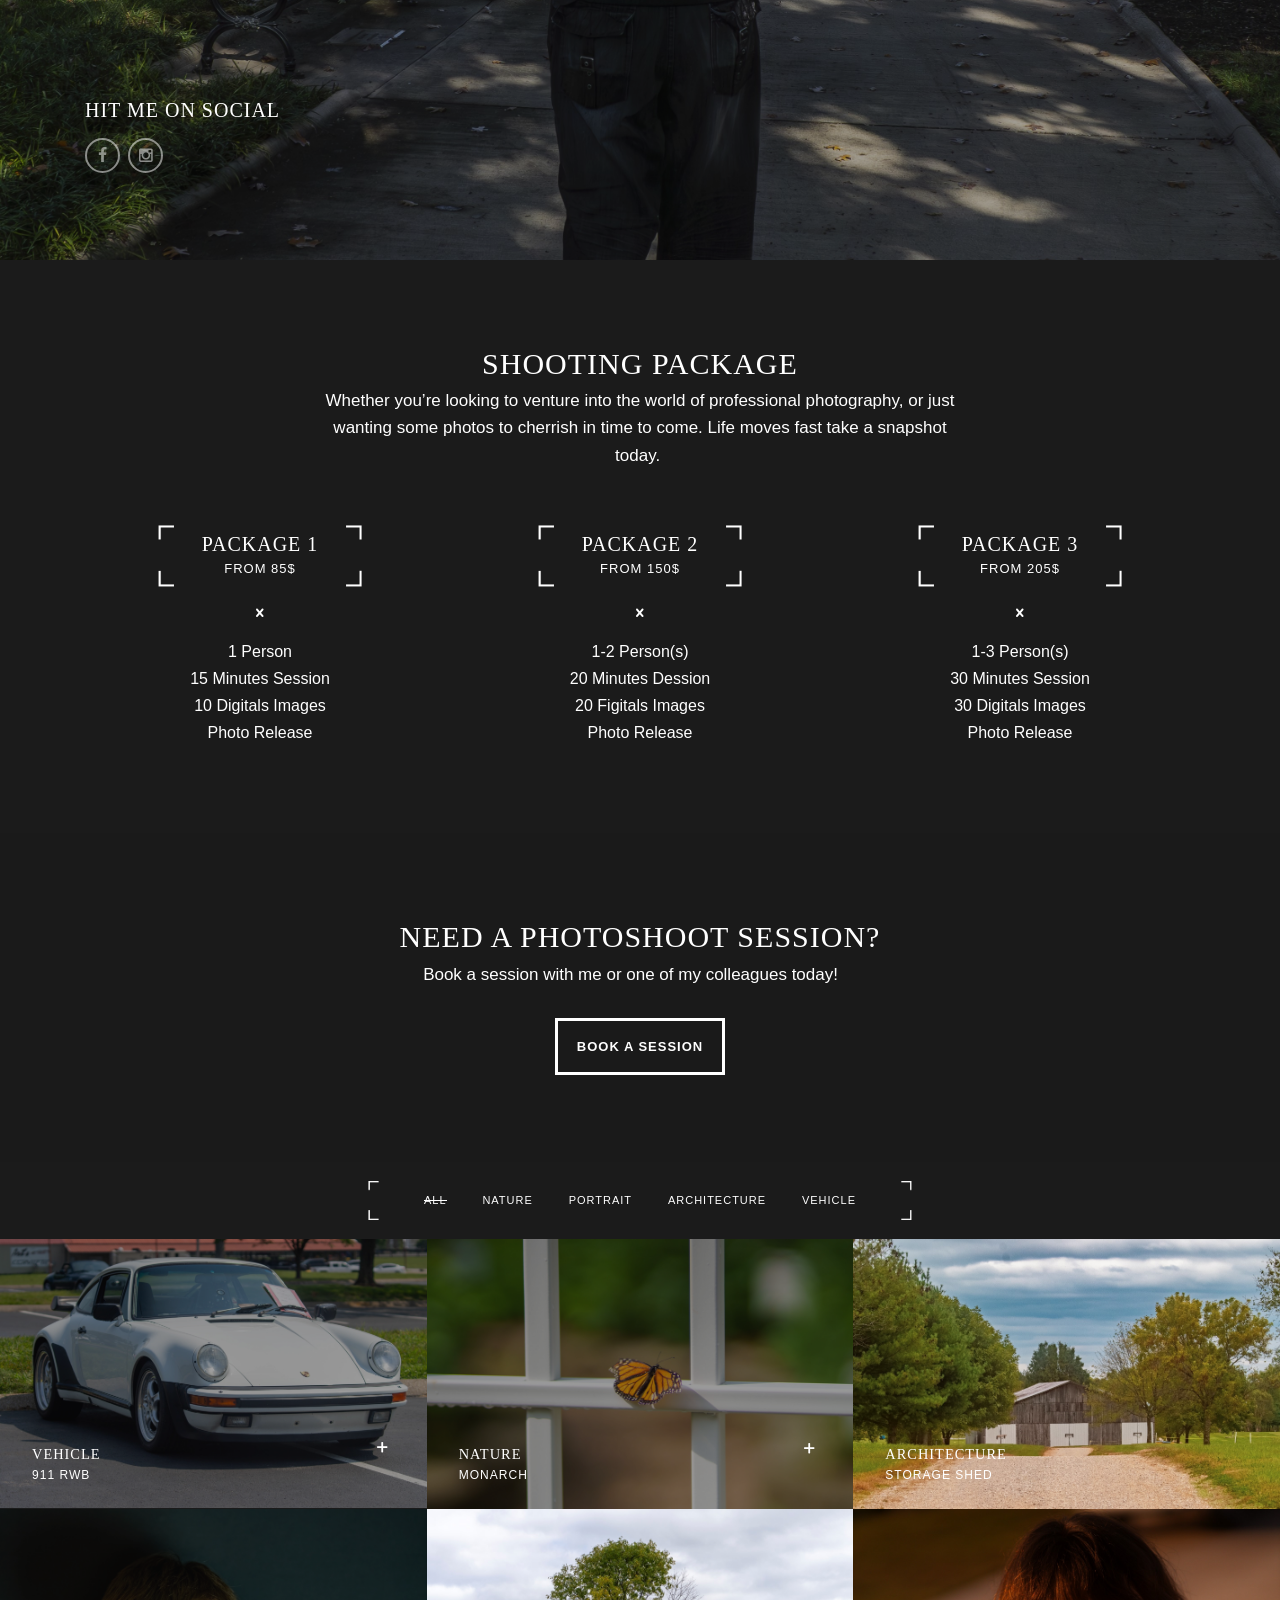
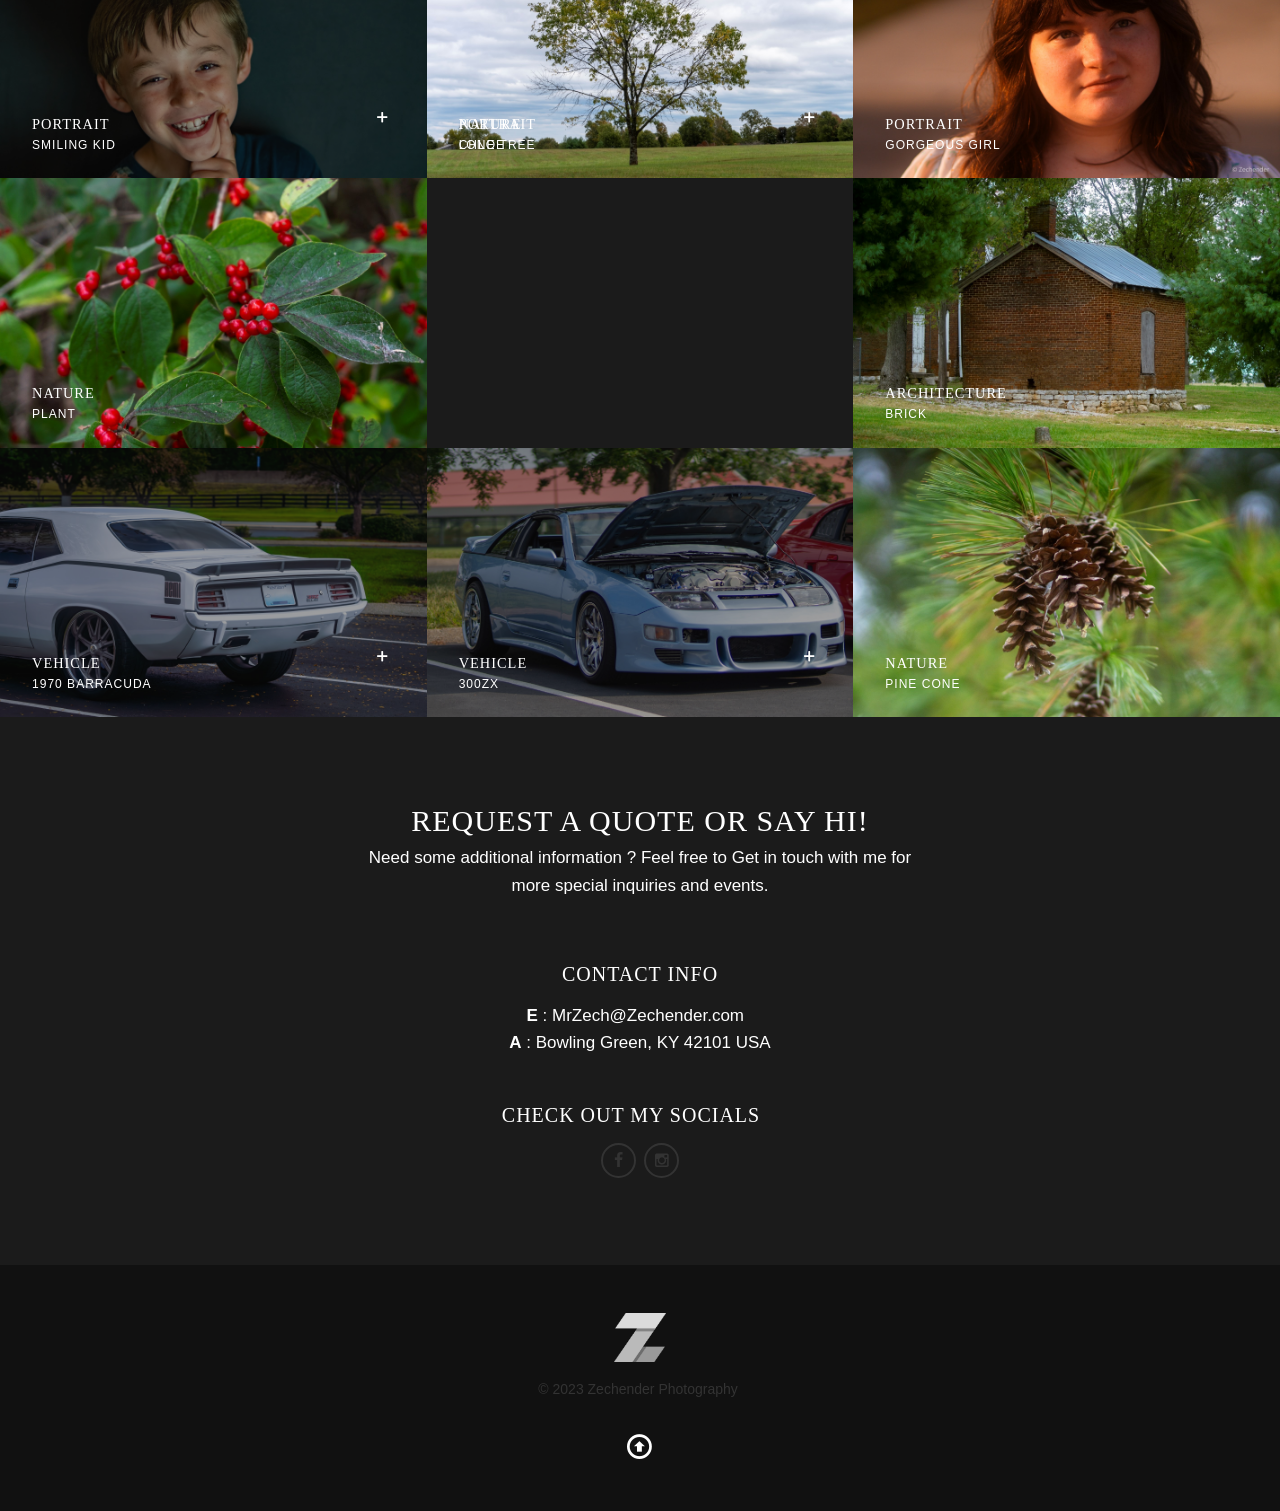
==== commit 762b91a2: "d" ====
--- a/index.html
+++ b/index.html
@@ -403,9 +403,9 @@
                   <div class="block-gallery people">
                      <img src="img/gallery/cat2.jpg" alt="">
                      <div class="block-cat">
-                        
+                        <a href="album 5.html"></a>
                            <h6>Portrait<span>Chloe</span></h6>
-                           
+                           <i class="icon-plus-1"></i>
                         
                      </div>
                   </div>
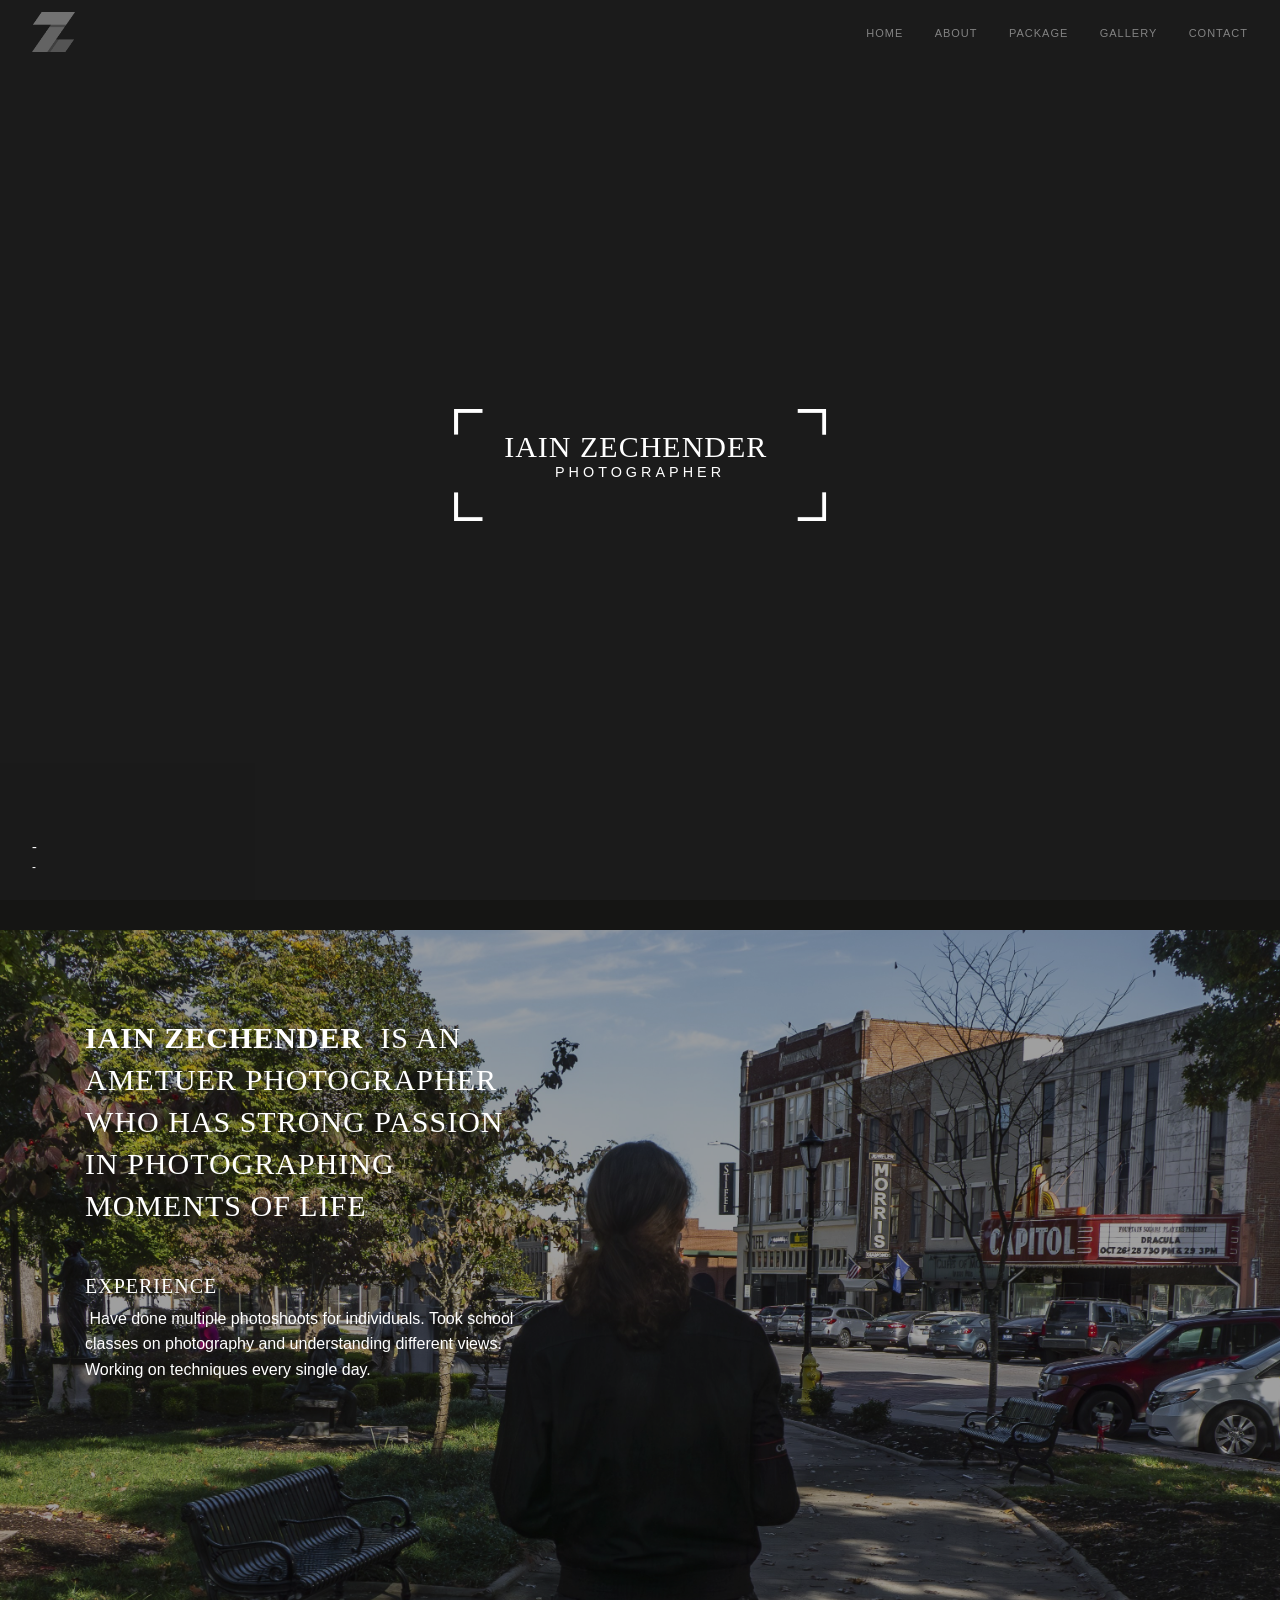
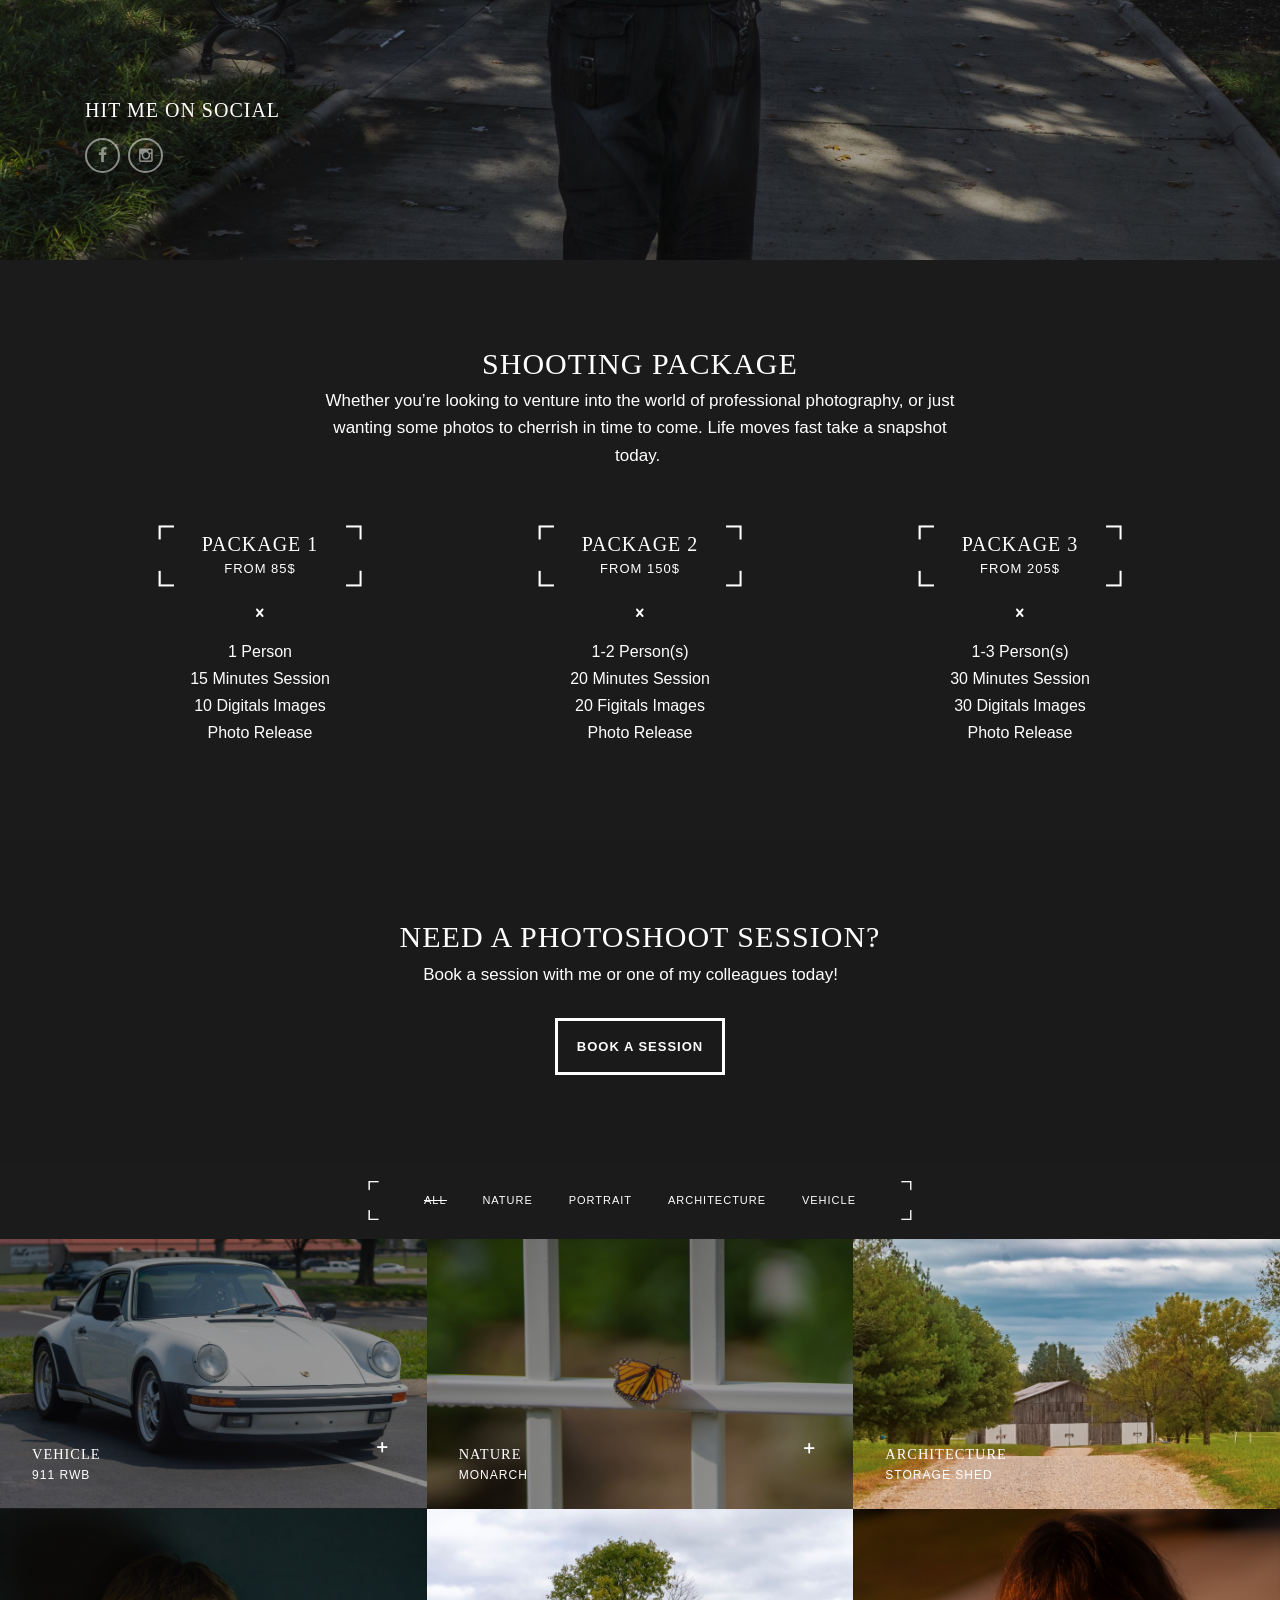
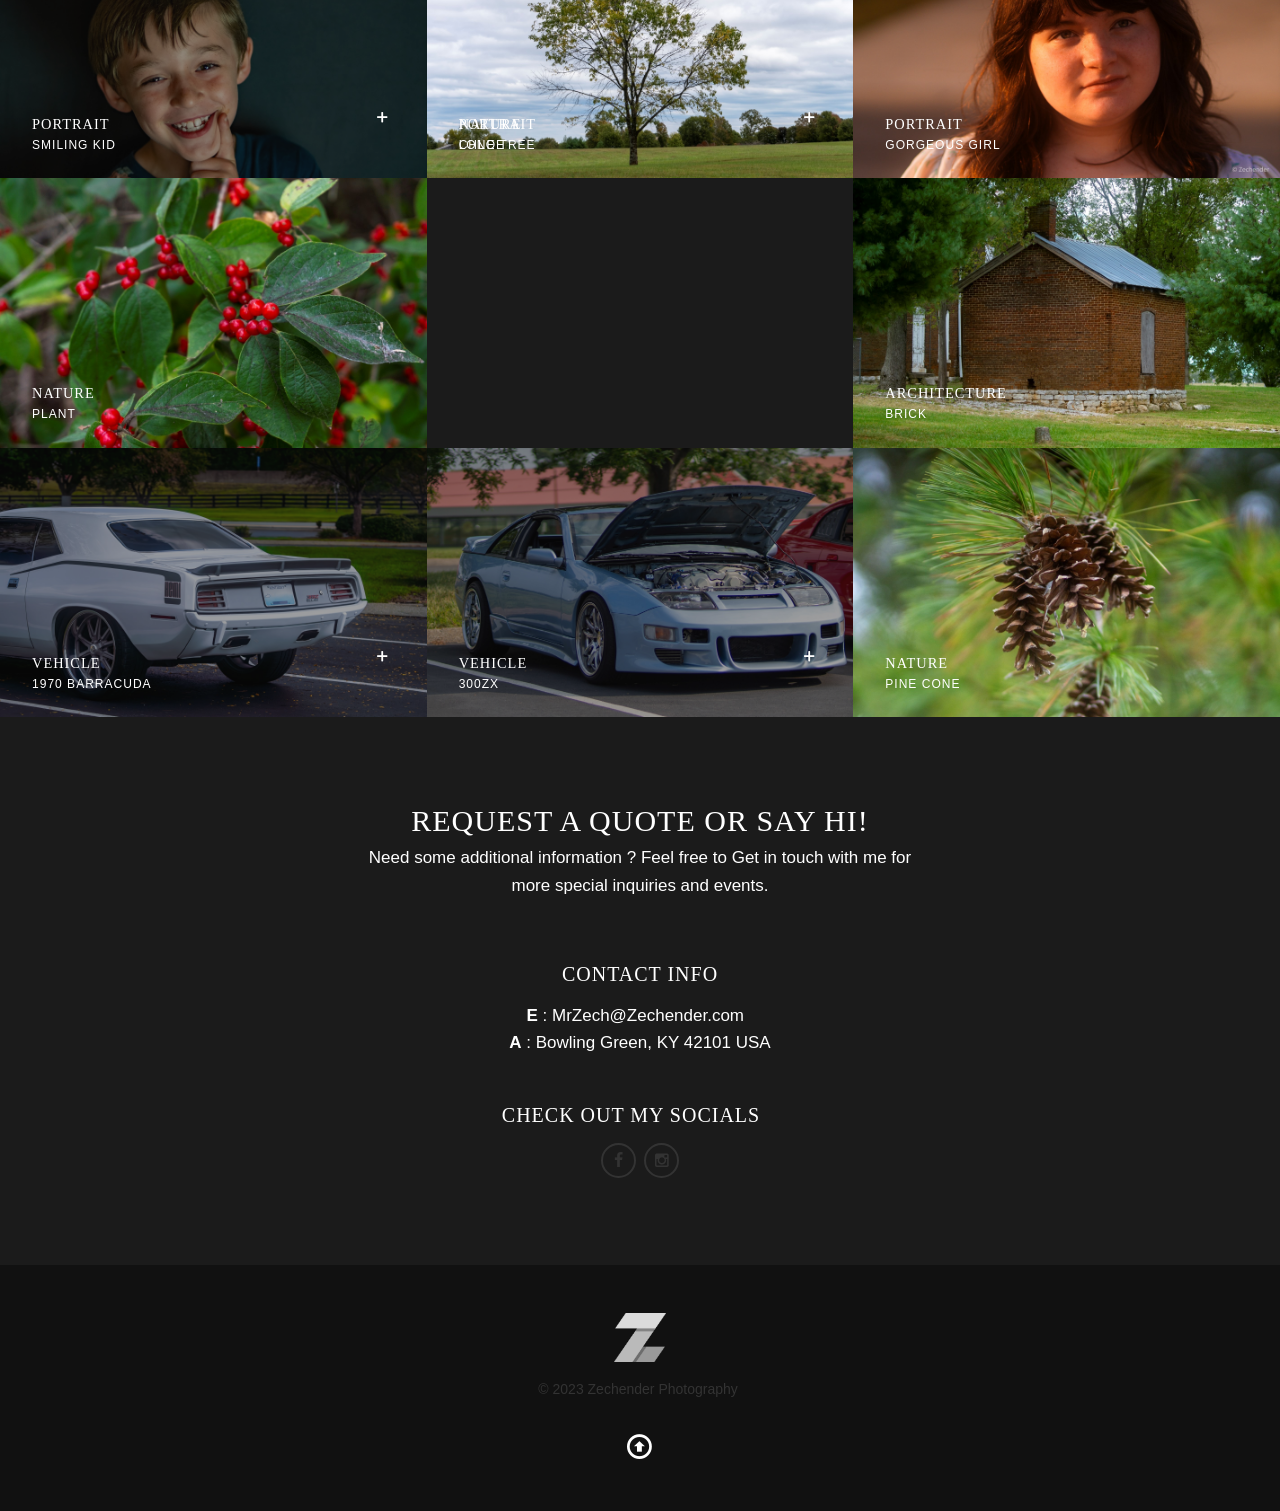
==== commit 4170a57f: "update" ====
--- a/index.html
+++ b/index.html
@@ -251,7 +251,7 @@
                            <i class="icon-cancel-1"></i>
                            <ul class="mt-3">
                               <li>1-2 Person(s)</li>
-                              <li>20 Minutes Dession</li>
+                              <li>20 Minutes Session</li>
                               <li>20 Figitals Images</li>
                               <li>Photo Release</li>
                            </ul>
